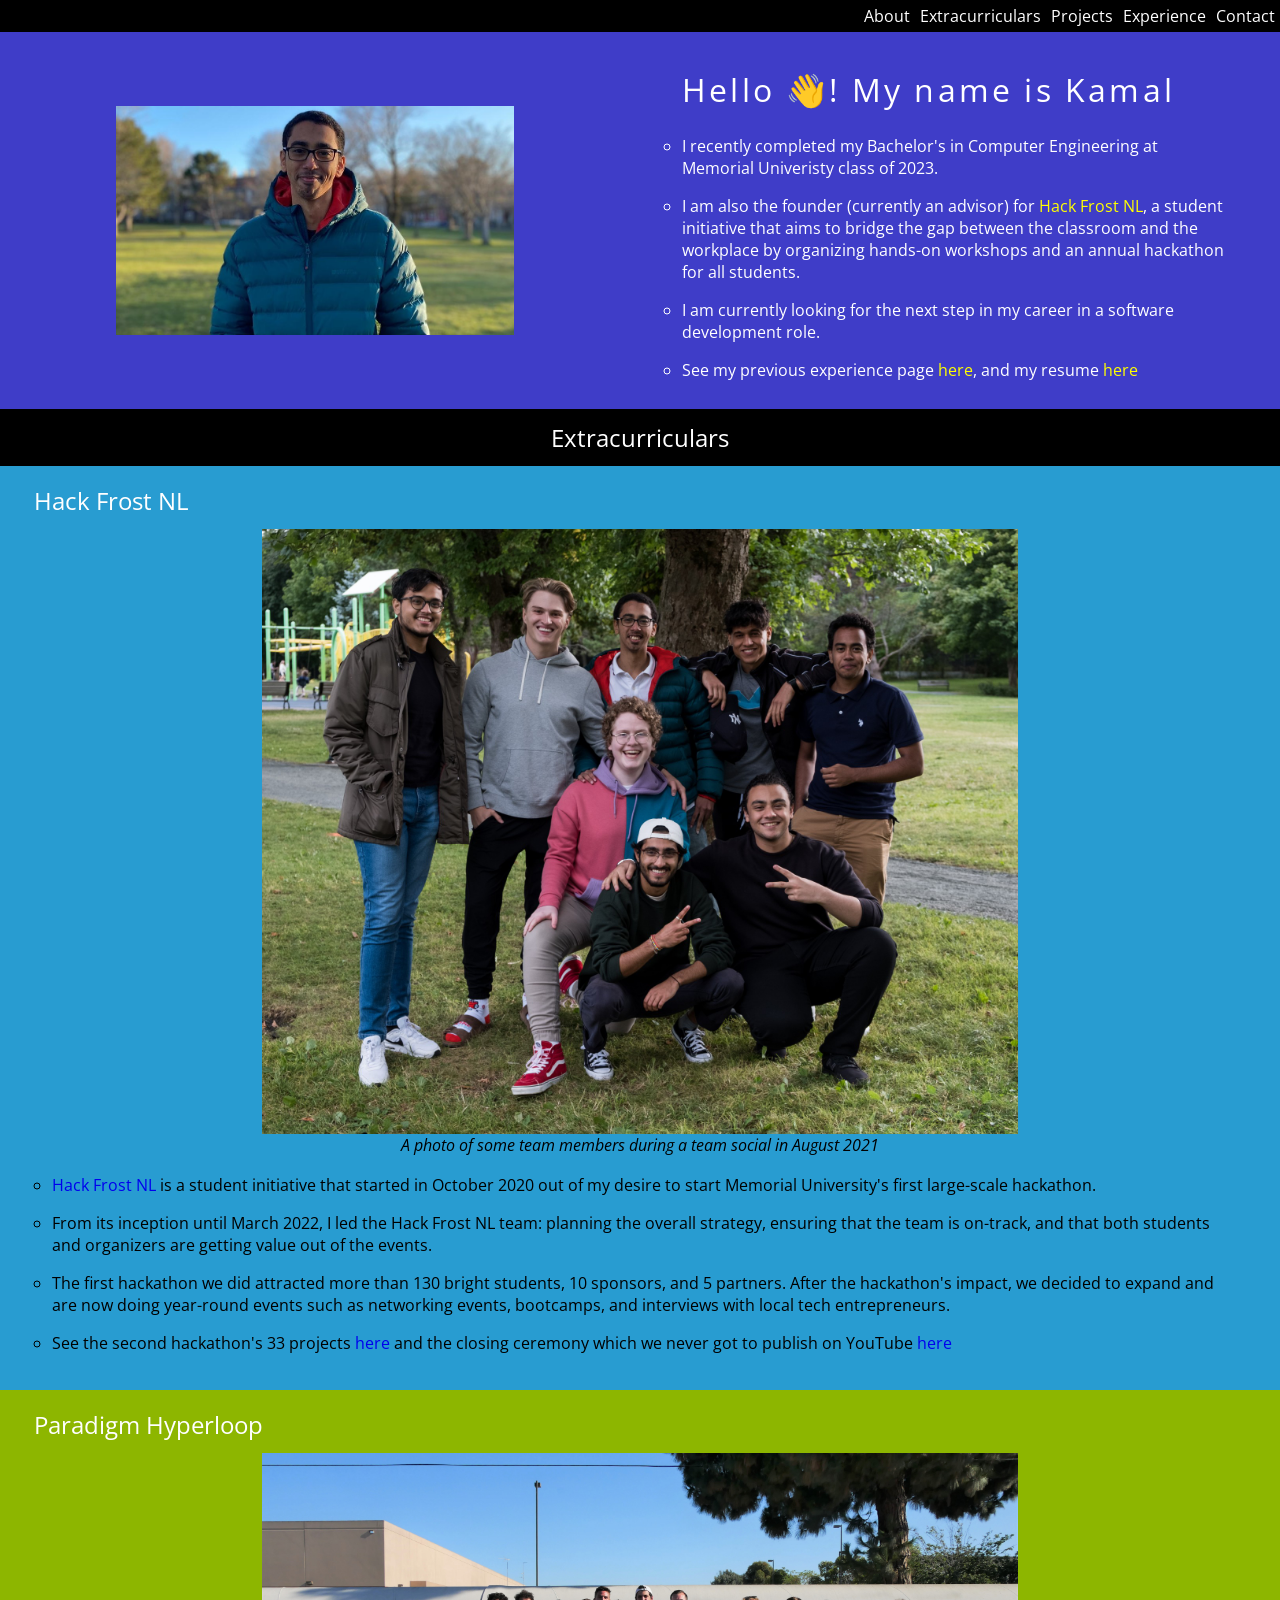
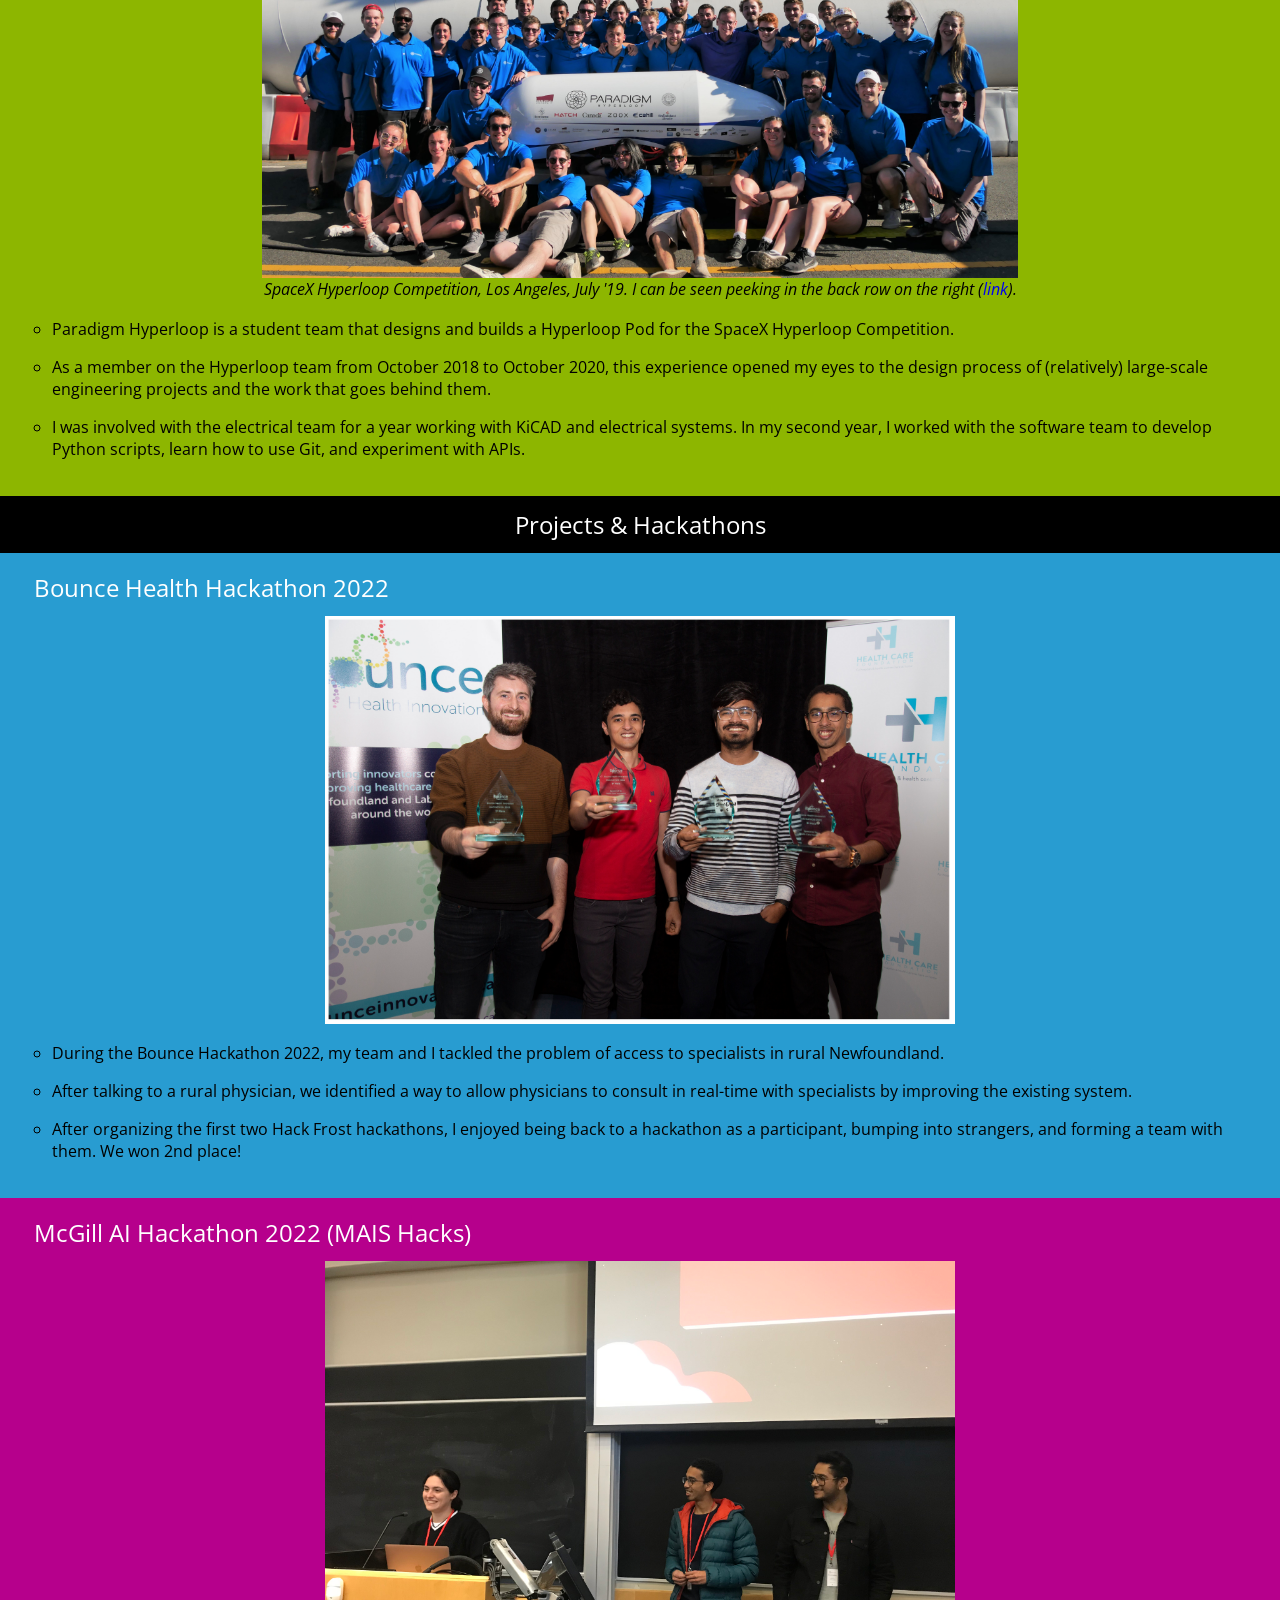
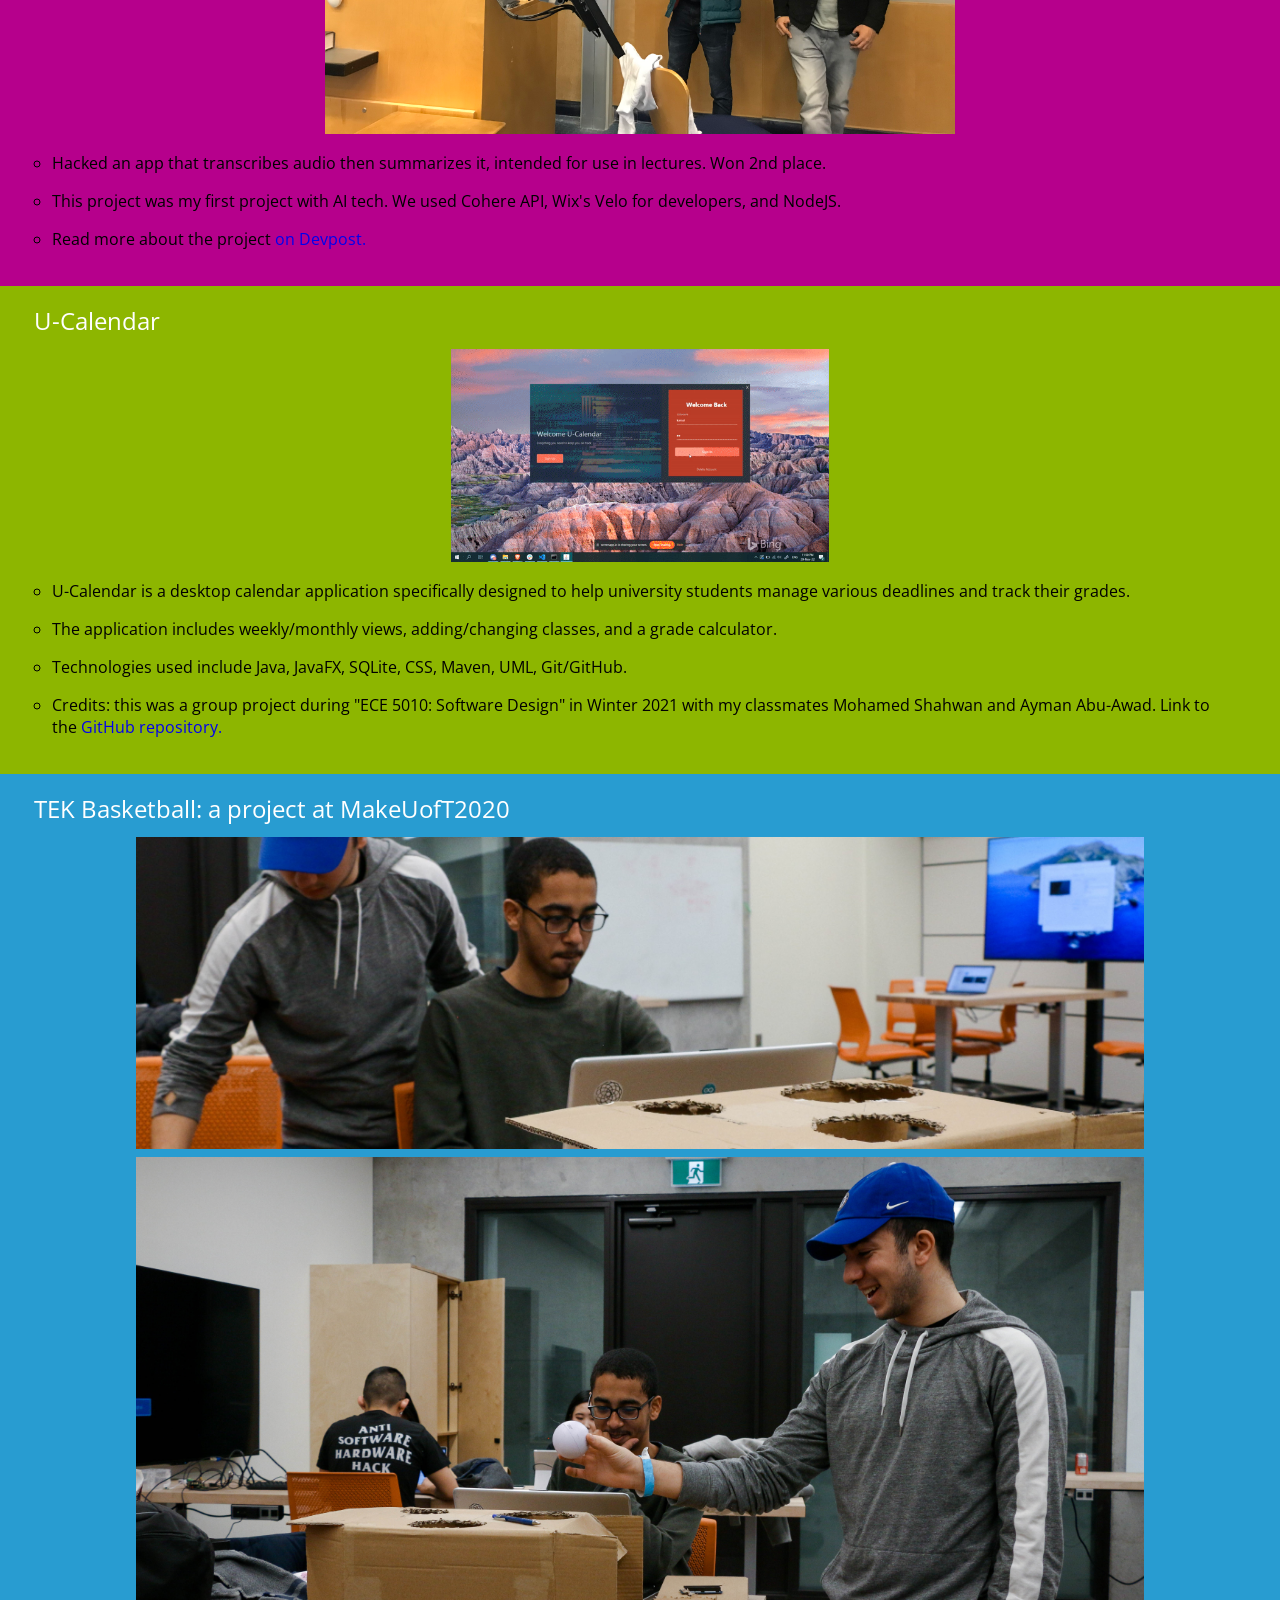
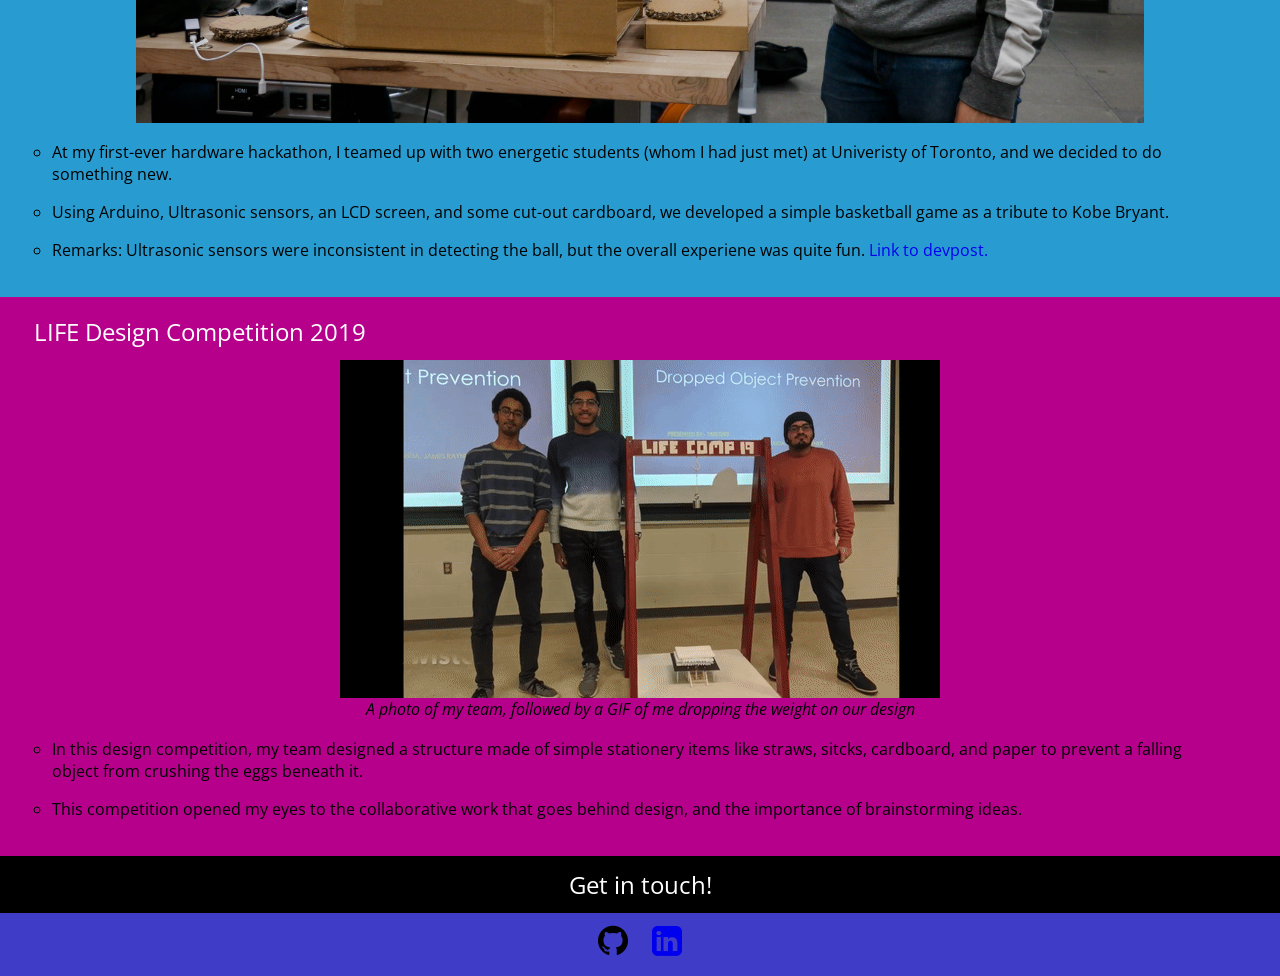
==== index.html @ 11de485f "updates" ====
<!doctype html>
<html lang="en">
	<head>
		<link rel="stylesheet" href="styles.css">
		<link href="favicon.ico" type="image/x-icon" rel="shortcut icon" />
		<link rel="stylesheet" href="https://cdnjs.cloudflare.com/ajax/libs/font-awesome/4.7.0/css/font-awesome.min.css">
		<meta charset="utf-8">
		<meta name="viewport" content="width=device-width, initial-scale=1">
		<script src="scripts.js"></script>

		<title>Kamal M. Ali</title>
	</head>

	<body>
		<nav>
			<ul class="navbar no-bullets">
				<li><a href="#about" class ="white-link">About</a></li>
				<li><a href="#extracurriculars" class ="white-link">Extracurriculars</a></li>
				<li><a href="#projects" class ="white-link">Projects</a></li>
				<li><a href="coop.html" class ="white-link">Experience</a></li>
				<li><a href="#contact" class ="white-link">Contact</a></li>
			</ul>	
		</nav>

		<div class="center">
			<div class = "photo-and-text">	
				
				<div class="intro-image-container">
					<img src="/static/img/my photo.jfif" class="profile-photo" width="63.3%" />
				</div>

				<div class="about-me">
					<ul class ="bullet-points">
						<li class="intro">Hello 👋! My name is Kamal</li>
						<li>I recently completed my Bachelor's in Computer Engineering at Memorial Univeristy class of 2023.</li>
						<li>I am also the founder (currently an advisor) for <a href= "https://hackfrostnl.ca/" class="yellow-link">Hack Frost NL</a>, 
						a student initiative that aims to bridge the gap between the classroom and the workplace by organizing hands-on workshops and an annual hackathon for all students.</li>
						<li>I am currently looking for the next step in my career in a software development role.</li>
						<li>See my previous experience page <a href="coop.html" class="yellow-link">here</a>, and my resume <a href="/static/resumes/Resume.pdf" target="_blank" class="yellow-link">here</a></li>
					</ul>
					</div>
			</div>

						
			<div class = "extracurriculars" id = "extracurriculars">
				<div class="section-title">Extracurriculars</div>
				<ul class ="no-bullets">
					<div class = "item-2 extracurricular-item">
						<li>
							<div class = "item-title"> <a href="https://hackfrostnl.ca/">Hack Frost NL</a> </div>
							<div class = "flex-column">
									<img src="/static/img/Hack Frost team photo.jpg" class="reduced-width-extra"/> 
									<i>A photo of some team members during a team social in August 2021</i>
							</div>
							<ul class ="bullet-points">
								<li><a href="https://hackfrostnl.ca/">Hack Frost NL</a> is a student initiative that started in October 2020 out of my desire to start Memorial University's first large-scale hackathon.
								<li>From its inception until March 2022, I led the Hack Frost NL team: planning the overall strategy, ensuring that the team is on-track, and that both students and organizers are getting value out of the events.</li>
								<li>The first hackathon we did attracted more than 130 bright students, 10 sponsors, and 5 partners. After the hackathon's impact, we decided to expand and are now doing year-round events such as networking events, bootcamps, and interviews with local tech entrepreneurs.</li>
								<li>See the second hackathon's 33 projects <a href = "https://hack-frost-nl-2-0.devpost.com/project-gallery">here</a> and the closing ceremony which we never got to publish on YouTube <a href="https://drive.google.com/file/d/1E5NolKeo1aNnNDoo0YycKEnVDM79aM1y/view?usp=sharing">here</a></li> 
							</ul>
							
						</li>
					</div>

					<div class = "item-1 extracurricular-item">
						<li>
							<div class = "item-title"> <a href="https://paradigmhyperloop.com/">Paradigm Hyperloop</a></div>
							<div class = "flex-column">
								<img src="/static/img/Paradigm Pic (2).jpg" width="60%"/>
								<i>SpaceX Hyperloop Competition, Los Angeles, July '19. I can be seen peeking in the back row on the right (<a href="https://www.linkedin.com/posts/kamal-m-ali_hyperloop-activity-6559896607226118145-0RHK">link</a>).</i>
							</div>
							<ul class ="bullet-points">
								<li>Paradigm Hyperloop is a student team that designs and builds a Hyperloop Pod for the SpaceX Hyperloop Competition. </li>
								<li>As a member on the Hyperloop team from October 2018 to October 2020, this experience opened my eyes to the design process of (relatively) large-scale engineering projects and the work that goes behind them.</li>
								<li>I was involved with the electrical team for a year working with KiCAD and electrical systems. In my second year, I worked with the software team to develop Python scripts, learn how to use Git, and experiment with APIs.</li>
							</ul>
							
						</li>
					</div>

				</ul>
			</div>
			
			<div class="projects-hackathons" id="projects">
				<div class="section-title">
					Projects & Hackathons
				</div>

				<ul class ="no-bullets">
					<div class = "project-item item-2">
						<li>
							<div class = "item-title"> Bounce Health Hackathon 2022</div>
							<div class = "flex-column">
								<img src="/static/img/Bounce_Hack.jpeg"  width="50%"/>
							</div>
							<ul class="bullet-points">
								<li>During the Bounce Hackathon 2022, my team and I tackled the problem of access to specialists in rural Newfoundland.</li>
								<li>After talking to a rural physician, we identified a way to allow physicians to consult in real-time with specialists by improving the existing system.</li>
								<li>After organizing the first two Hack Frost hackathons, I enjoyed being back to a hackathon as a participant, bumping into strangers, and forming a team with them. We won 2nd place!</li>
							</ul>
							
						</li>
					</div>
					
					<div class = "project-item item-3">
						<li>
							<div class = "item-title">McGill AI Hackathon 2022 (MAIS Hacks)</div>
							<div class = "justify-left">	
								<div class = "flex-column">
										<img src="/static/img/mais_hacks.jpg" width="50%"/>
								</div>
							</div>
							<div class="justify-right">
								<ul class="bullet-points">
									<li>Hacked an app that transcribes audio then summarizes it, intended for use in lectures. Won 2nd place.</li>
									<li>This project was my first project with AI tech. We used Cohere API, Wix's Velo for developers, and NodeJS.</li>
									<li>Read more about the project <a href = "https://devpost.com/software/project_name">on Devpost.</a></li>
								</ul>
							</div>
						</li>
					</div>

					<div class = "project-item item-1">
						<li>
							<div class = "item-title">U-Calendar</div>
							<div class = "justify-left">	
								<div class = "flex-column">
										<img src="/static/img/ucalendar.gif" width="30%"/>
								</div>
							</div>
							<div class="justify-right">
								<ul class="bullet-points">
									<li>U-Calendar is a desktop calendar application specifically designed to help university students manage various deadlines and track their grades. </li>
									<li>The application includes weekly/monthly views, adding/changing classes, and a grade calculator.</li>
									<li>Technologies used include Java, JavaFX, SQLite, CSS, Maven, UML, Git/GitHub.</li>
									<li id="Credits">Credits: this was a group project during "ECE 5010: Software Design" in Winter 2021 with my classmates Mohamed Shahwan and Ayman Abu-Awad. Link to the <a href = "https://github.com/kmyali/U-Calendar">GitHub repository.</a></li>
								</ul>
							</div>
						</li>
					</div>

					<div class = "project-item item-2">
						<li>
							<div class = "item-title"> TEK Basketball: a project at MakeUofT2020</div>
							<div class = "flex-column">
								<img src="/static/img/make uoft kamal.jpg"  class="reduced-width" style ="padding-bottom: 0.5em; padding-left: 3em; padding-right: 3em;"/>
								<img src="/static/img/make uoft kamal 2.jpg" class="reduced-width" />
							</div>
							<ul class="bullet-points">
								<li>At my first-ever hardware hackathon, I teamed up with two energetic students (whom I had just met) at Univeristy of Toronto, and we decided to do something new.</li>
								<li>Using Arduino, Ultrasonic sensors, an LCD screen, and some cut-out cardboard, we developed a simple basketball game as a tribute to Kobe Bryant.</li>
								<li>Remarks: Ultrasonic sensors were inconsistent in detecting the ball, but the overall experiene was quite fun. <a href = "https://devpost.com/software/tek-basketball-a-tribute-to-kobe">Link to devpost.</a></li>
							</ul>
							
						</li>
					</div>

					<div class = "project-item item-3">
						<li>
							<div class = "item-title"> LIFE Design Competition 2019</div>
							<div class = "flex-column">
								<img src="/static/img/LIFEcomp2019.gif" />
								<i>A photo of my team, followed by a GIF of me dropping the weight on our design</i>
							</div>

							<ul class="bullet-points">
								<li>In this design competition, my team designed a structure made of simple stationery items like straws, sitcks, cardboard, and paper to prevent a falling object from crushing the eggs beneath it.</li>
								<li>This competition opened my eyes to the collaborative work that goes behind design, and the importance of brainstorming ideas.</li>
							</ul>
						</li>
					</div>

				</ul>
			</div>

			<div class="section-title">Get in touch!</div>
			<div class="contact" id="contact">
				<!-- <form action="https://formspree.io/f/meqvngwo" method="POST">
					<div class="form-item form-label">
						<label>
							Your name
							<input name="name" class="form-item form-box" placeholder="firstName lastName">
						</label>
					</div>
					<div class="form-item form-label">
						<label>
							Your email
							<input type="email" name="_replyto" class="form-item form-box" placeholder="youremail@example.com">
						</label>
					</div>

					<div class="form-item form-label">
						<label>
							Your Message
							<textarea name="message" class="form-item form-box" placeholder="Hello World..."></textarea>
						</label>
					</div>
					<button type="submit" name="send" onclick="javascript:eraseText();">Submit</button>
				</form> -->
				<a class = "github" href="https://github.com/kmyali"><i class="fa fa-github" style="font-size:35px"></i></a>
				<a href="https://www.linkedin.com/in/kamal-m-ali/"><i class="fa fa-linkedin-square" style="font-size:35px"></i></a> 
			</div>
		</div>
	</body>
</html>
---- styles.css ----
@import url('https://fonts.googleapis.com/css?family=Open+Sans&display=swap');
html {
    margin: 0px;
}

body {
    font-family: 'Open Sans', sans-serif;
    background-color: #f9f9f9;
    margin: 0px 0px 8px 0px;
    background-color: #3f3dc8;
    /*MD Primer Bold
    Roboto*/
}

.center {
    text-align: center;
}

ul{
    list-style-type: none;
    padding: 0%;
    margin: 0;
}

a {
    text-decoration: none;
}

.white-link { 
    color: white;
}

.navbar {
    display: flex;
    justify-content: flex-end;
    align-content: stretch;
    padding: 0;
    background-color: black;
}

nav ul li {
    display:inline;
    width: auto;
    padding: 5px;
    text-align: center;
}

nav ul {
    margin: 0;
    height: 2em;
}

.navbar li:hover {
    cursor: pointer;
    background-color: #7b50bf;
}

.photo-and-text {
    display: flex;
    flex-direction: row;
    justify-content: center;
    align-items: center;
    color: white;
 }

 .image-container {
    flex: 1;
    line-height: 0;
 }

.intro-image-container {
    background-color: #3f3dc8 ;
    flex: 1;
    line-height: 0;
 }

 img {
    max-width: 100%;
    margin: 0px;
    text-align: center;
}

.reduced-width{
    width: 80%;
}
.reduced-width-extra{
    width: 60%;
}
.reduced-height{
    height: 50%;
}

.about-me {
    padding: 10px;
    flex: 1;
    background-color: #3f3dc8 ;
    align-items: stretch;
    height: auto;
 }

.yellow-link{
    color: #FFFF00
}

.about-me p {
    margin-top: 2px;
    margin-bottom: 2px; 
}
.intro {
    font-size: 200%;
    overflow: hidden; /* Ensures the content is not revealed until the animation */
    border-right: .15em; /* The typwriter cursor */
    white-space: nowrap; /* Keeps the content on a single line */
    margin: 0 auto; /* Gives that scrolling effect as the typing happens */
    letter-spacing: .1em; /* Adjust as needed */
}

@keyframes typing {
    from { width: 0 }
    to { width: 100% }
}

.section-title{
    font-size: 150%;
    background-color: black;
    color: white;
    padding-bottom: 0.5em;
    padding-top: 0.5em;
}

.projects-hackathons {
    display: flex;
    flex-direction: column;
 }

.project-item {
    /* flex: display ? */
    padding: 10px;
 }

.extracurricular-item {
    padding: 10px;
 }

 .coop-item {
    padding: 10px;
 }

.item-1{
    background-color: #8db600;
    flex: 1;
 }

.item-2{
    background-color: #289cd1;
    flex:1;
 }

.item-3{
    background-color: #b6008c;
    flex:1;
 }

.item-title {
   color: white;
   font-size: 150%;
   text-align: left;
   margin-left: 1em;
   padding-bottom: 0.5em;
 }

 .item-title a {
    color: white;
  }

  .dates {
    color: white;
    font-size: 100%;
    text-align: left;
    margin-left: 1.5em;
    padding-bottom: 0.5em;
  }

.extracurricular-photos {
    display: flex;
    flex-direction: row;
    align-items: center;
}


.flex-column {
    display: flex;
    flex-direction: column;
    align-items: center;
    justify-content: space-between;
}

.flex-left {
    display: flex;
    flex-direction: column;
    align-items: left;
    justify-content: space-between;
    margin-left: 2em;
}

.flex-right {
    display: flex;
    flex-direction: column;
    align-items: right;
    justify-content: space-between;
    margin-right: 2em;
}


.profile-photo {
    object-fit: cover;
 }

 .extracurriculars {
     display: flex;
     flex-direction: column;
 }

 .bullet-points {
list-style-type: circle;
padding-left:2em;
margin-left:2em;
margin-right:2em;
padding: 10px;
flex: 1;
align-items: stretch;
height: auto;
 }

 li {
    padding-left: 0em;
    text-align: left;
    padding-bottom: 0.5em;
    padding-top: 0.5em;
 }

form {
    position : relative;
    margin: 0 auto;
    padding: 1em;
    box-sizing: border-box;
}

form label {
    display: block;
    margin-bottom : 1em;
 }

.form-item {
     display: flex;
     flex-direction: column ;
     text-align: center;
     align-items: center;
 }

input {
    width: 20em;
    height: 2em;
    border-radius: 4px;
 }

textarea {
    width: 20em;
    height: 10em;
    border-radius: 4px;
 }

button {
     width: 20em;
     height: 2em;
     background-color: #8db600;
     box-shadow: 0;
     border-radius: 4px;
     cursor: pointer;
 }


.socials{
    display: flex;
    flex-direction: row;
    justify-content: center;
}

.github {
    color: black;
 }


.fa {
    padding: 10px;
    font-size: 30px;
    width: 50px;
    text-align: center;
    text-decoration: none;
    border-radius: 5px;
    box-sizing: border-box;
}

 .fa-linkedin {
    background: #007bb5;
    color: white;
  }

.fa-github {
    padding-top:1px;
}
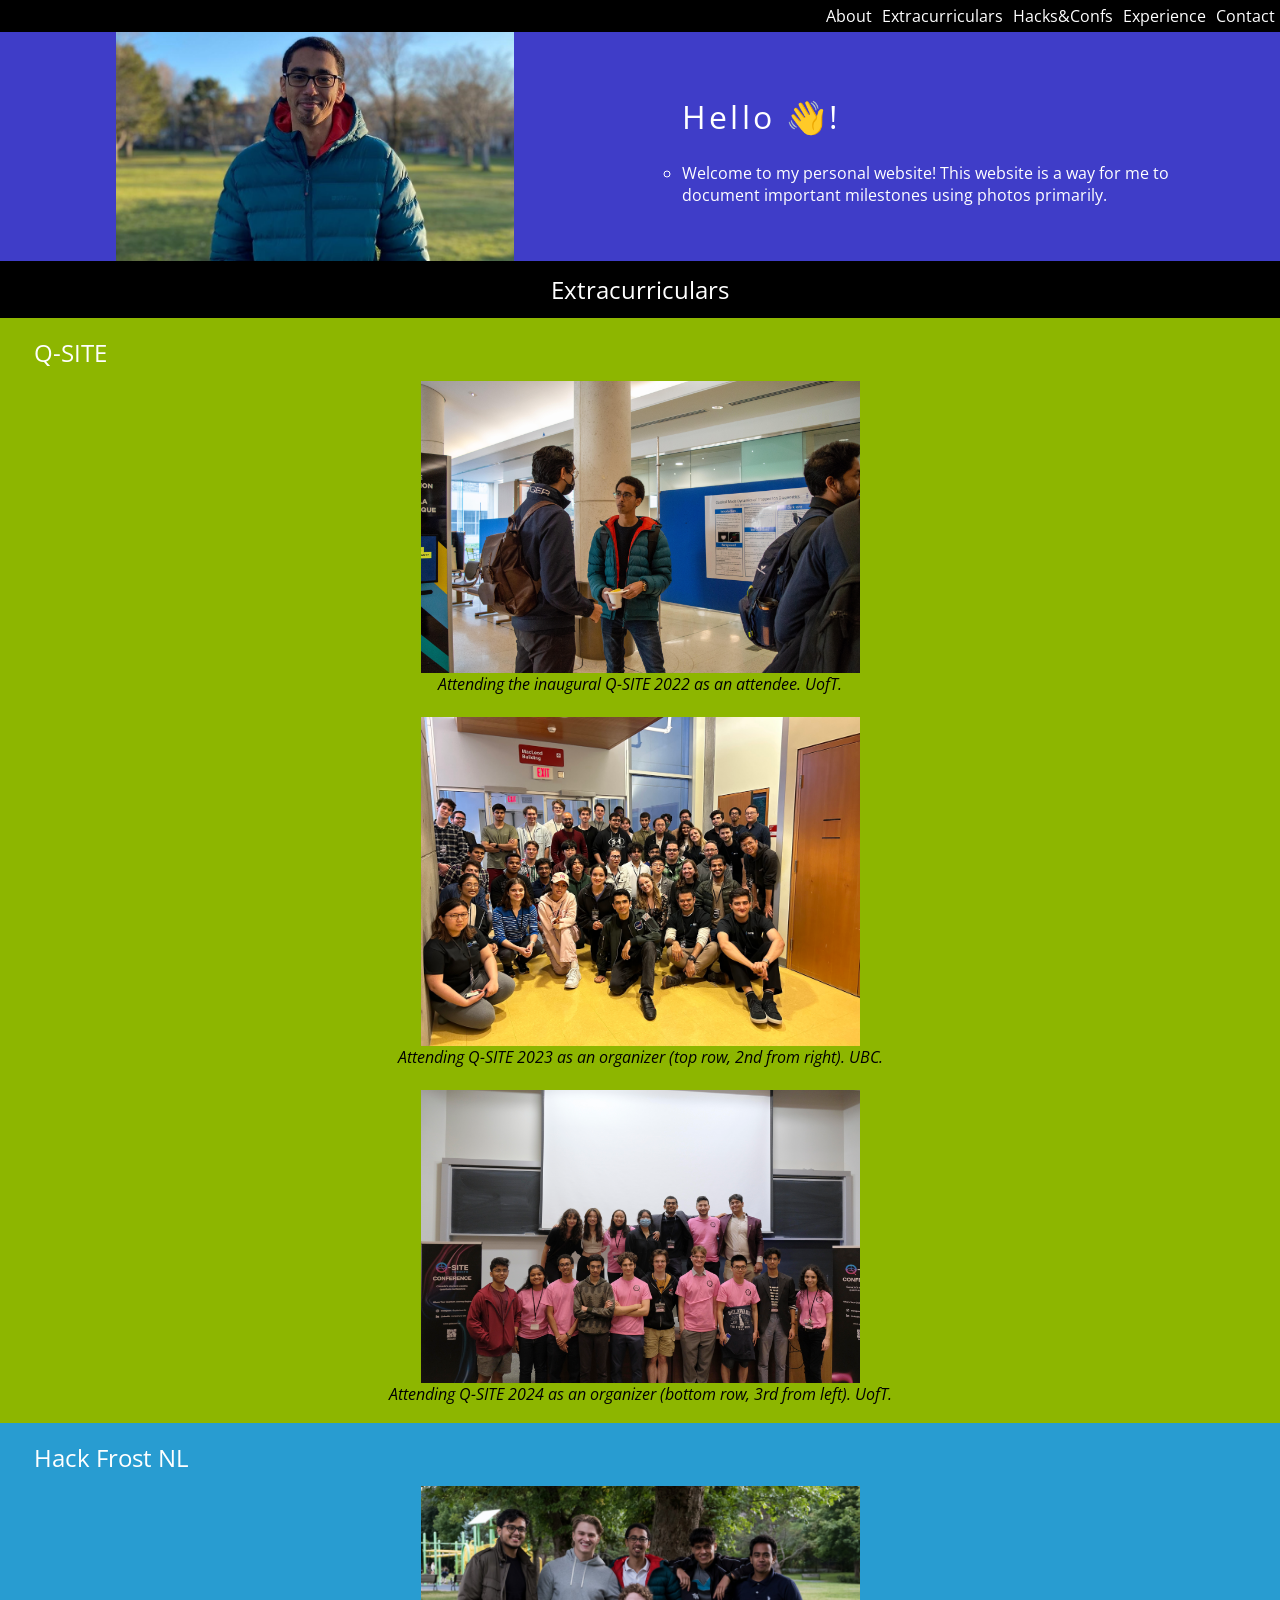
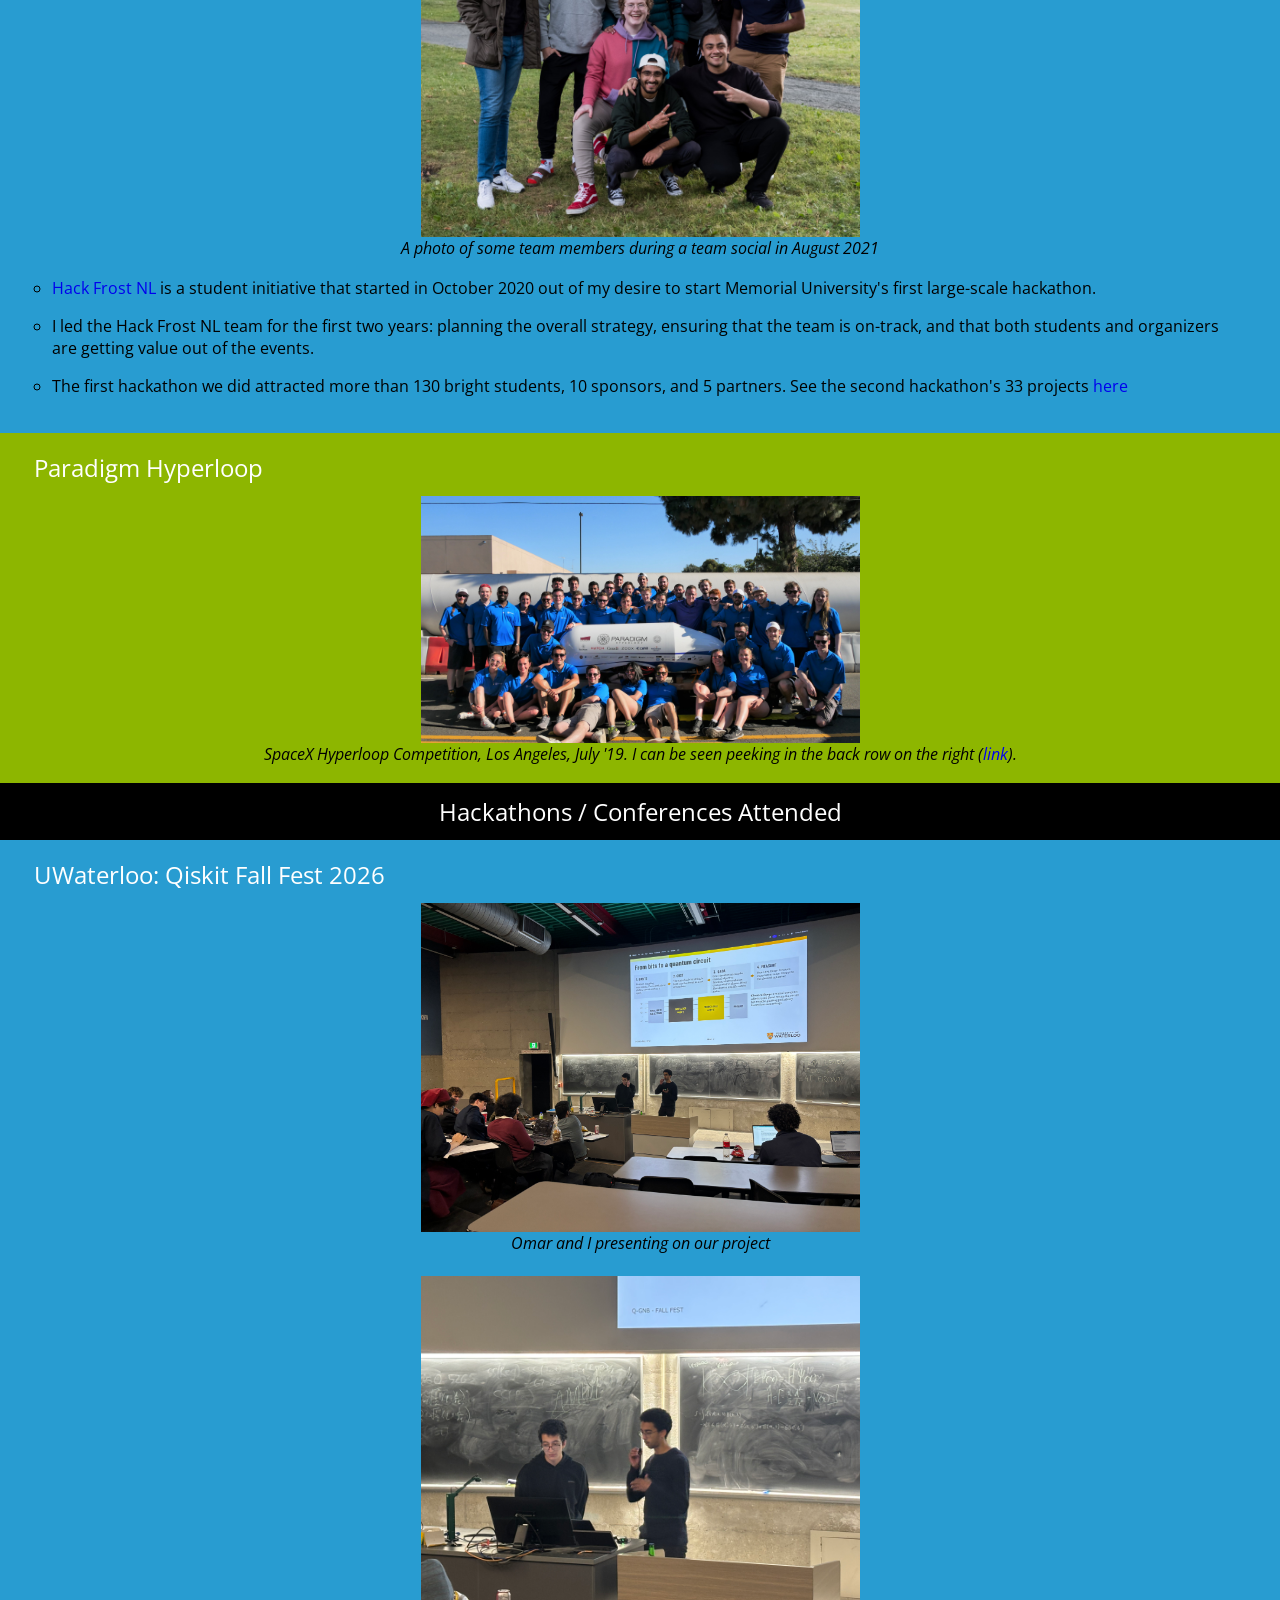
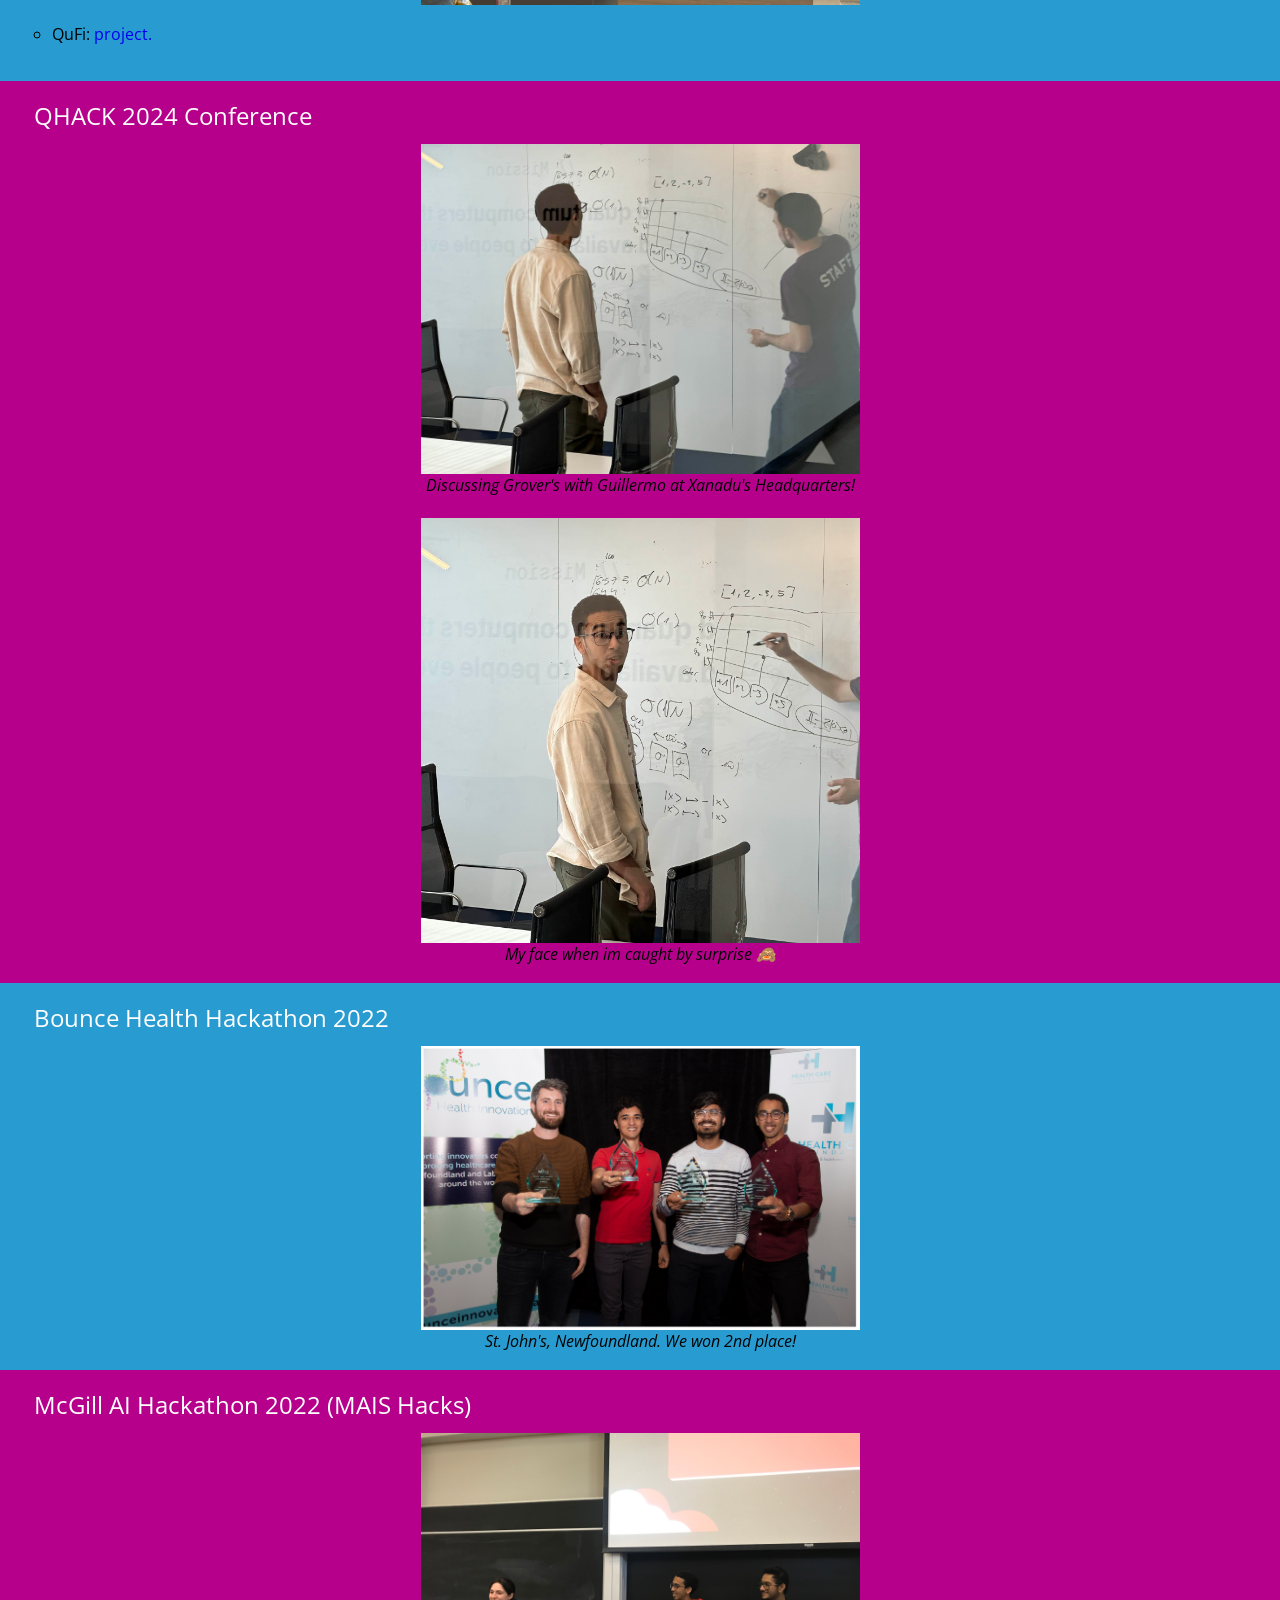
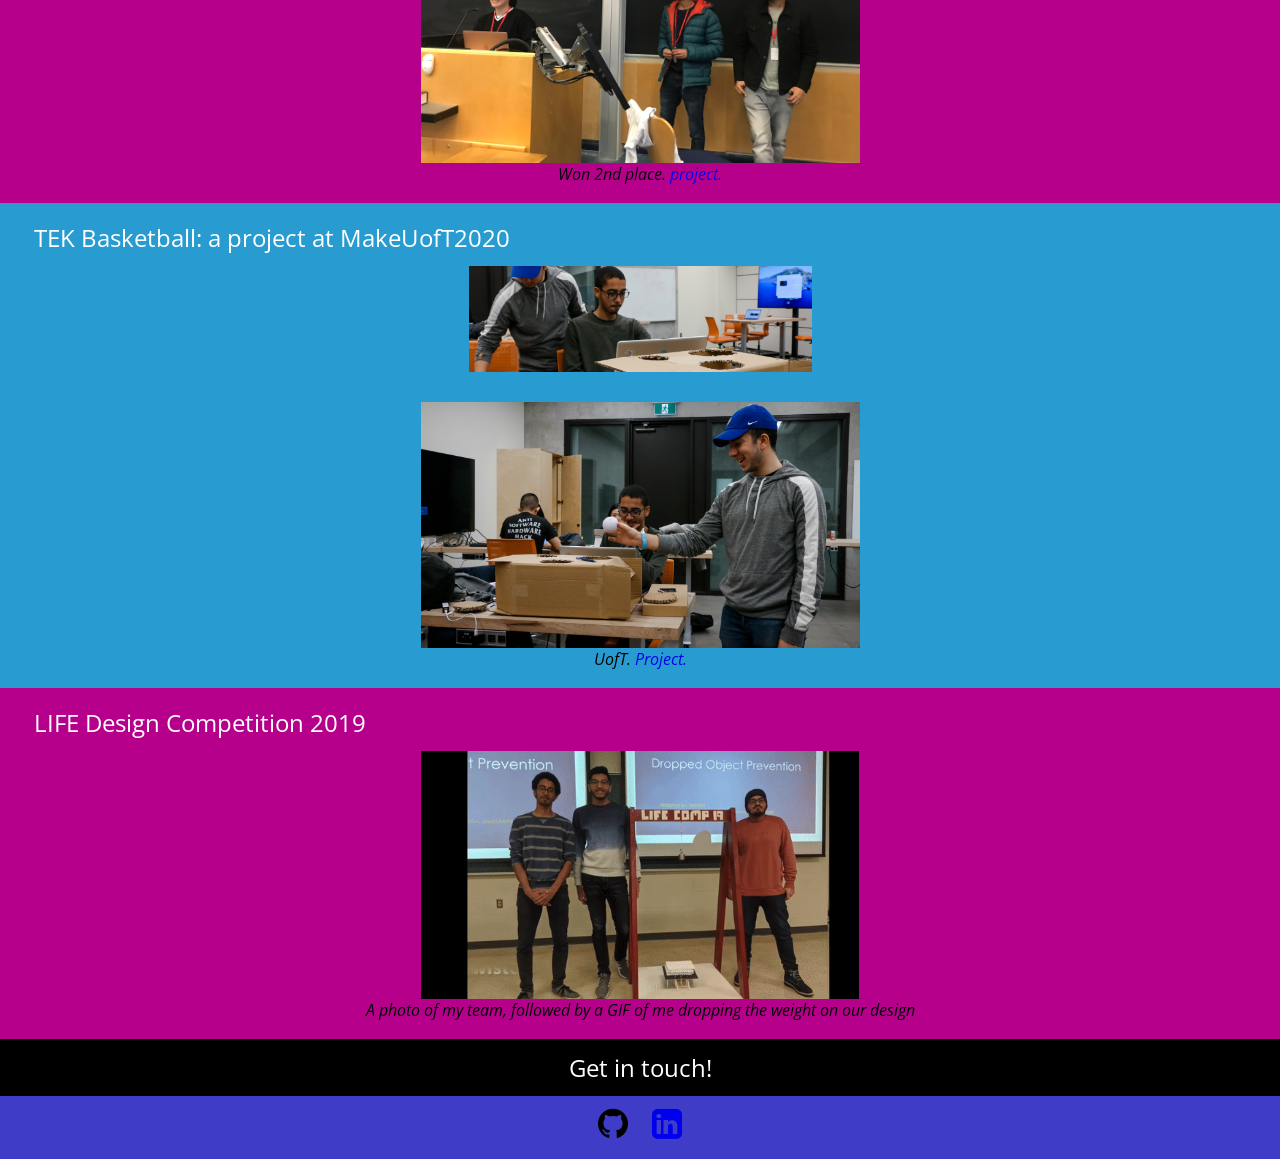
==== commit b520e9bc: "Add some quantum stuff" ====
--- a/index.html
+++ b/index.html
@@ -16,7 +16,7 @@
 			<ul class="navbar no-bullets">
 				<li><a href="#about" class ="white-link">About</a></li>
 				<li><a href="#extracurriculars" class ="white-link">Extracurriculars</a></li>
-				<li><a href="#projects" class ="white-link">Projects</a></li>
+				<li><a href="#hacks" class ="white-link">Hacks&Confs</a></li>
 				<li><a href="coop.html" class ="white-link">Experience</a></li>
 				<li><a href="#contact" class ="white-link">Contact</a></li>
 			</ul>	
@@ -31,20 +31,33 @@
 
 				<div class="about-me">
 					<ul class ="bullet-points">
-						<li class="intro">Hello 👋! My name is Kamal</li>
-						<li>I recently completed my Bachelor's in Computer Engineering at Memorial Univeristy class of 2023.</li>
-						<li>I am also the founder (currently an advisor) for <a href= "https://hackfrostnl.ca/" class="yellow-link">Hack Frost NL</a>, 
-						a student initiative that aims to bridge the gap between the classroom and the workplace by organizing hands-on workshops and an annual hackathon for all students.</li>
-						<li>I am currently looking for the next step in my career in a software development role.</li>
-						<li>See my previous experience page <a href="coop.html" class="yellow-link">here</a>, and my resume <a href="/static/resumes/Resume.pdf" target="_blank" class="yellow-link">here</a></li>
+						<li class="intro">Hello 👋!</li>
+						<li>Welcome to my personal website! This website is a way for me to document important milestones using photos primarily.</li>
 					</ul>
 					</div>
 			</div>
 
-						
 			<div class = "extracurriculars" id = "extracurriculars">
 				<div class="section-title">Extracurriculars</div>
 				<ul class ="no-bullets">
+
+					<div class = "item-1 extracurricular-item">
+						<li>
+							<div class = "item-title"> <a href="https://www.qsiteconf.ca/">Q-SITE</a></div>
+							<div class = "flex-column">
+								<img src="/static/img/qsite_2022.jpg" width="60%"/>
+								<i>Attending the inaugural Q-SITE 2022 as an attendee. UofT.</i>
+								<br>
+								<img src="/static/img/qsite_2023.jpg" width="60%"/>
+								<i>Attending Q-SITE 2023 as an organizer (top row, 2nd from right). UBC.</i>
+								<br>
+								<img src="/static/img/qsite_2024.jpg" width="60%"/>
+								<i>Attending Q-SITE 2024 as an organizer (bottom row, 3rd from left). UofT.</i>
+							</div>
+							
+						</li>
+					</div>
+
 					<div class = "item-2 extracurricular-item">
 						<li>
 							<div class = "item-title"> <a href="https://hackfrostnl.ca/">Hack Frost NL</a> </div>
@@ -54,9 +67,8 @@
 							</div>
 							<ul class ="bullet-points">
 								<li><a href="https://hackfrostnl.ca/">Hack Frost NL</a> is a student initiative that started in October 2020 out of my desire to start Memorial University's first large-scale hackathon.
-								<li>From its inception until March 2022, I led the Hack Frost NL team: planning the overall strategy, ensuring that the team is on-track, and that both students and organizers are getting value out of the events.</li>
-								<li>The first hackathon we did attracted more than 130 bright students, 10 sponsors, and 5 partners. After the hackathon's impact, we decided to expand and are now doing year-round events such as networking events, bootcamps, and interviews with local tech entrepreneurs.</li>
-								<li>See the second hackathon's 33 projects <a href = "https://hack-frost-nl-2-0.devpost.com/project-gallery">here</a> and the closing ceremony which we never got to publish on YouTube <a href="https://drive.google.com/file/d/1E5NolKeo1aNnNDoo0YycKEnVDM79aM1y/view?usp=sharing">here</a></li> 
+								<li>I led the Hack Frost NL team for the first two years: planning the overall strategy, ensuring that the team is on-track, and that both students and organizers are getting value out of the events.</li>
+								<li>The first hackathon we did attracted more than 130 bright students, 10 sponsors, and 5 partners. See the second hackathon's 33 projects <a href = "https://hack-frost-nl-2-0.devpost.com/project-gallery">here</a></li> 
 							</ul>
 							
 						</li>
@@ -69,11 +81,6 @@
 								<img src="/static/img/Paradigm Pic (2).jpg" width="60%"/>
 								<i>SpaceX Hyperloop Competition, Los Angeles, July '19. I can be seen peeking in the back row on the right (<a href="https://www.linkedin.com/posts/kamal-m-ali_hyperloop-activity-6559896607226118145-0RHK">link</a>).</i>
 							</div>
-							<ul class ="bullet-points">
-								<li>Paradigm Hyperloop is a student team that designs and builds a Hyperloop Pod for the SpaceX Hyperloop Competition. </li>
-								<li>As a member on the Hyperloop team from October 2018 to October 2020, this experience opened my eyes to the design process of (relatively) large-scale engineering projects and the work that goes behind them.</li>
-								<li>I was involved with the electrical team for a year working with KiCAD and electrical systems. In my second year, I worked with the software team to develop Python scripts, learn how to use Git, and experiment with APIs.</li>
-							</ul>
 							
 						</li>
 					</div>
@@ -81,24 +88,71 @@
 				</ul>
 			</div>
 			
-			<div class="projects-hackathons" id="projects">
+			<div class="hackathons-conferences" id="hacks">
 				<div class="section-title">
-					Projects & Hackathons
+					Hackathons / Conferences Attended
 				</div>
 
 				<ul class ="no-bullets">
+
 					<div class = "project-item item-2">
 						<li>
+							<div class = "item-title">UWaterloo: Qiskit Fall Fest 2026</div>
+							<div class = "justify-left">	
+								<div class = "flex-column">
+										<img src="/static/img/qiskit_fall_fest_1.jpeg" class="reduced-width"/>
+										<i>Omar and I presenting on our project</i>
+										<br>
+										<img src="/static/img/qiskit_fall_fest_2.jpeg" class="reduced-width"/>
+								</div>
+							</div>
+							<div class="justify-right">
+								<ul class="bullet-points">
+									<li>QuFi: <a href = "https://github.com/kmyali/QuFi">project.</a></li>
+								</ul>
+							</div>
+						</li>
+					</div>
+
+					<!-- <div class = "project-item item-2">
+						<li>
+							<div class = "item-title">Canadian and French Quantum Alliance (CAFQA) 2026</div>
+							<div class = "justify-left">	
+								<div class = "flex-column">
+										<img src="/static/img/cafqa.jpg" width="50%"/>
+								</div>
+							</div>
+							<div class="justify-right">
+								<ul class="bullet-points">
+									<li>At UofCalgary. With my supervisor Steven Rayan.</li>
+								</ul>
+							</div>
+						</li>
+					</div> -->
+
+					<div class = "project-item item-3">
+						<li>
+							<div class = "item-title">QHACK 2024 Conference</div>
+							<div class = "justify-left">	
+								<div class = "flex-column">
+										<img src="/static/img/qhack_1.jpeg" width="50%"/>
+										<i>Discussing Grover's with Guillermo at Xanadu's Headquarters!</i>
+										<br>
+										<img src="/static/img/qhack_2.jpeg" width="50%"/>
+										<i>My face when im caught by surprise 🙈</i>
+
+								</div>
+							</div>
+						</li>
+					</div>
+
+					<div class = "project-item item-2">
+						<li>
 							<div class = "item-title"> Bounce Health Hackathon 2022</div>
 							<div class = "flex-column">
 								<img src="/static/img/Bounce_Hack.jpeg"  width="50%"/>
-							</div>
-							<ul class="bullet-points">
-								<li>During the Bounce Hackathon 2022, my team and I tackled the problem of access to specialists in rural Newfoundland.</li>
-								<li>After talking to a rural physician, we identified a way to allow physicians to consult in real-time with specialists by improving the existing system.</li>
-								<li>After organizing the first two Hack Frost hackathons, I enjoyed being back to a hackathon as a participant, bumping into strangers, and forming a team with them. We won 2nd place!</li>
-							</ul>
-							
+								<i>St. John's, Newfoundland. We won 2nd place!</i>
+							</div>		
 						</li>
 					</div>
 					
@@ -108,33 +162,8 @@
 							<div class = "justify-left">	
 								<div class = "flex-column">
 										<img src="/static/img/mais_hacks.jpg" width="50%"/>
-								</div>
-							</div>
-							<div class="justify-right">
-								<ul class="bullet-points">
-									<li>Hacked an app that transcribes audio then summarizes it, intended for use in lectures. Won 2nd place.</li>
-									<li>This project was my first project with AI tech. We used Cohere API, Wix's Velo for developers, and NodeJS.</li>
-									<li>Read more about the project <a href = "https://devpost.com/software/project_name">on Devpost.</a></li>
-								</ul>
-							</div>
-						</li>
-					</div>
-
-					<div class = "project-item item-1">
-						<li>
-							<div class = "item-title">U-Calendar</div>
-							<div class = "justify-left">	
-								<div class = "flex-column">
-										<img src="/static/img/ucalendar.gif" width="30%"/>
-								</div>
-							</div>
-							<div class="justify-right">
-								<ul class="bullet-points">
-									<li>U-Calendar is a desktop calendar application specifically designed to help university students manage various deadlines and track their grades. </li>
-									<li>The application includes weekly/monthly views, adding/changing classes, and a grade calculator.</li>
-									<li>Technologies used include Java, JavaFX, SQLite, CSS, Maven, UML, Git/GitHub.</li>
-									<li id="Credits">Credits: this was a group project during "ECE 5010: Software Design" in Winter 2021 with my classmates Mohamed Shahwan and Ayman Abu-Awad. Link to the <a href = "https://github.com/kmyali/U-Calendar">GitHub repository.</a></li>
-								</ul>
+										<i>Won 2nd place. <a href = "https://devpost.com/software/project_name">project.</a></i>
+								</div>
 							</div>
 						</li>
 					</div>
@@ -144,14 +173,10 @@
 							<div class = "item-title"> TEK Basketball: a project at MakeUofT2020</div>
 							<div class = "flex-column">
 								<img src="/static/img/make uoft kamal.jpg"  class="reduced-width" style ="padding-bottom: 0.5em; padding-left: 3em; padding-right: 3em;"/>
+								<br>
 								<img src="/static/img/make uoft kamal 2.jpg" class="reduced-width" />
-							</div>
-							<ul class="bullet-points">
-								<li>At my first-ever hardware hackathon, I teamed up with two energetic students (whom I had just met) at Univeristy of Toronto, and we decided to do something new.</li>
-								<li>Using Arduino, Ultrasonic sensors, an LCD screen, and some cut-out cardboard, we developed a simple basketball game as a tribute to Kobe Bryant.</li>
-								<li>Remarks: Ultrasonic sensors were inconsistent in detecting the ball, but the overall experiene was quite fun. <a href = "https://devpost.com/software/tek-basketball-a-tribute-to-kobe">Link to devpost.</a></li>
-							</ul>
-							
+								<i>UofT. <a href = "https://devpost.com/software/tek-basketball-a-tribute-to-kobe">Project.</a></i>
+							</div>
 						</li>
 					</div>
 
@@ -162,11 +187,6 @@
 								<img src="/static/img/LIFEcomp2019.gif" />
 								<i>A photo of my team, followed by a GIF of me dropping the weight on our design</i>
 							</div>
-
-							<ul class="bullet-points">
-								<li>In this design competition, my team designed a structure made of simple stationery items like straws, sitcks, cardboard, and paper to prevent a falling object from crushing the eggs beneath it.</li>
-								<li>This competition opened my eyes to the collaborative work that goes behind design, and the importance of brainstorming ideas.</li>
-							</ul>
 						</li>
 					</div>
 
@@ -202,4 +222,4 @@
 			</div>
 		</div>
 	</body>
-</html>+</html>
--- a/styles.css
+++ b/styles.css
@@ -2,7 +2,7 @@
 html {
     margin: 0px;
 }
-
+ 
 body {
     font-family: 'Open Sans', sans-serif;
     background-color: #f9f9f9;
@@ -80,6 +80,13 @@
     text-align: center;
 }
 
+.extracurricular-item img,
+.project-item img {
+    box-sizing: border-box;
+    max-width: min(76.5%, 439px);
+    height: auto;
+}
+
 .reduced-width{
     width: 80%;
 }
@@ -128,7 +135,7 @@
     padding-top: 0.5em;
 }
 
-.projects-hackathons {
+.hackathons-conferences {
     display: flex;
     flex-direction: column;
  }
@@ -308,4 +315,4 @@
 
 .fa-github {
     padding-top:1px;
-}+}
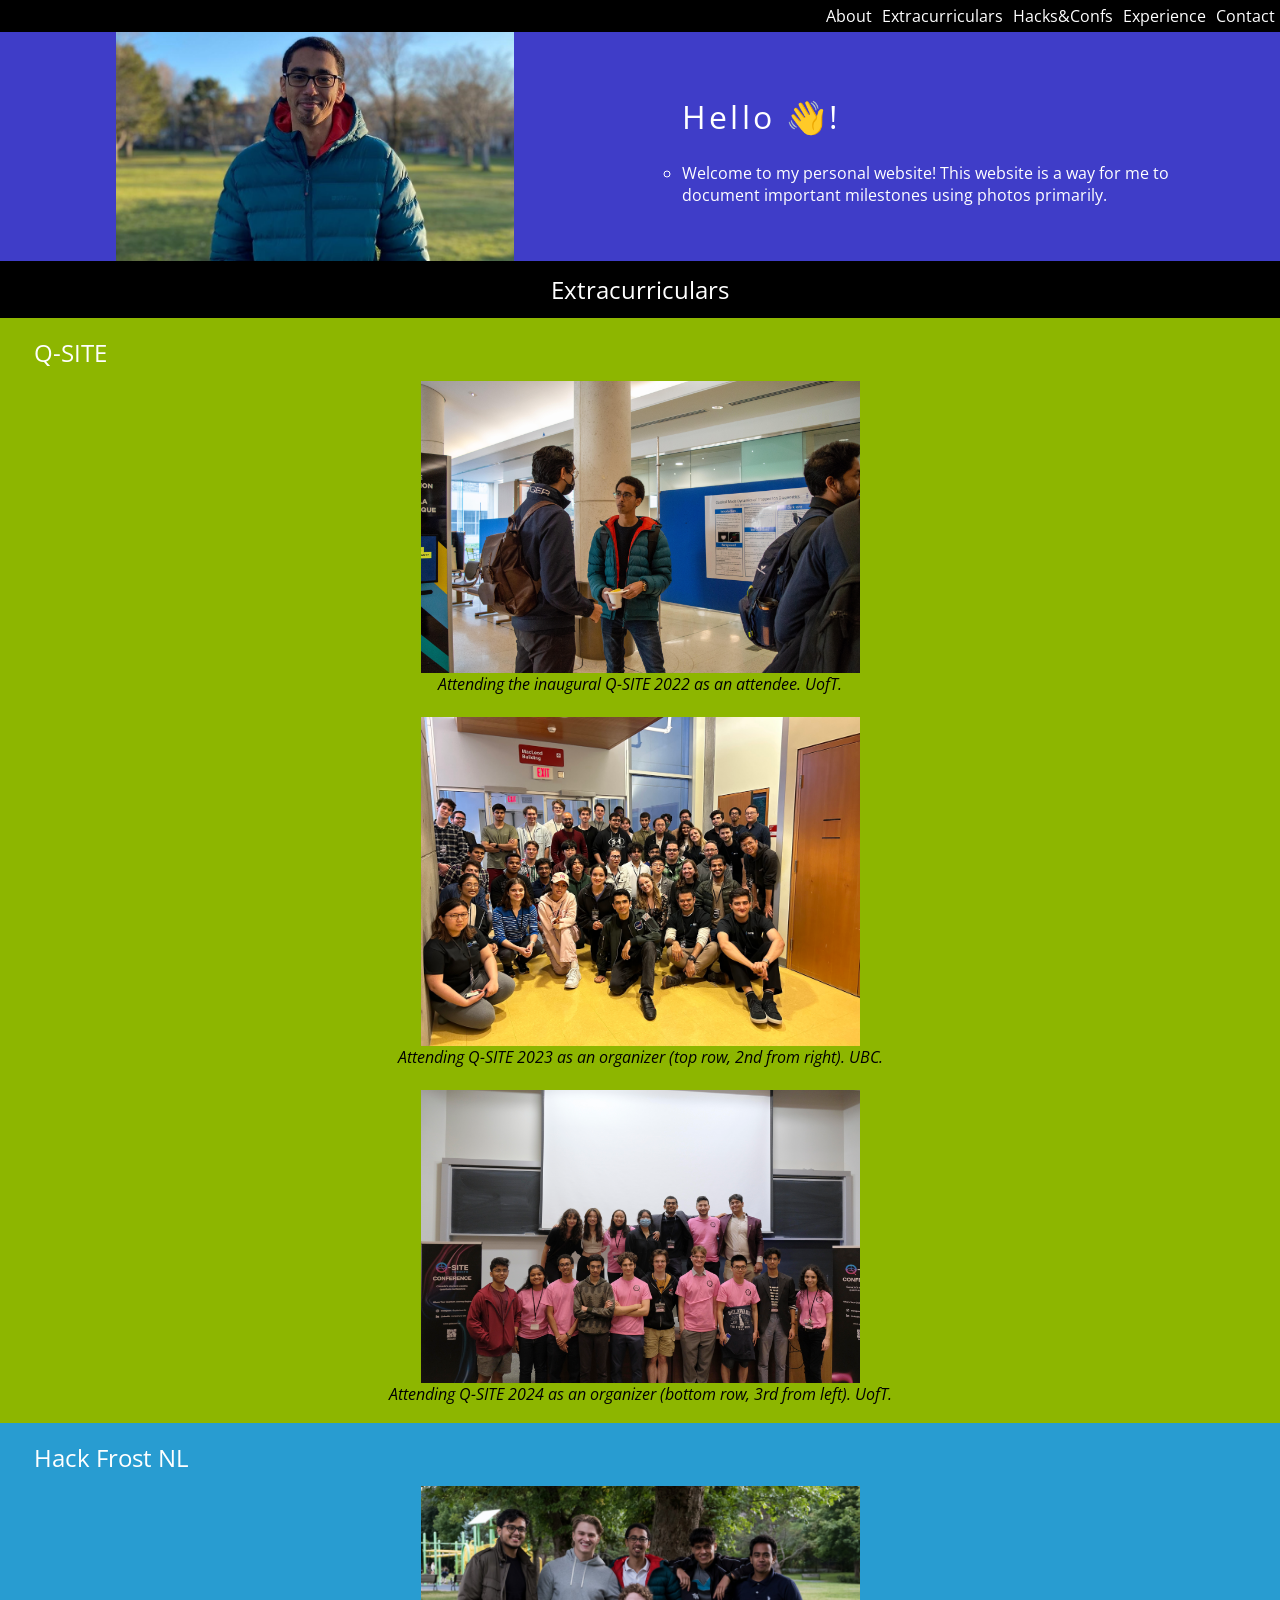
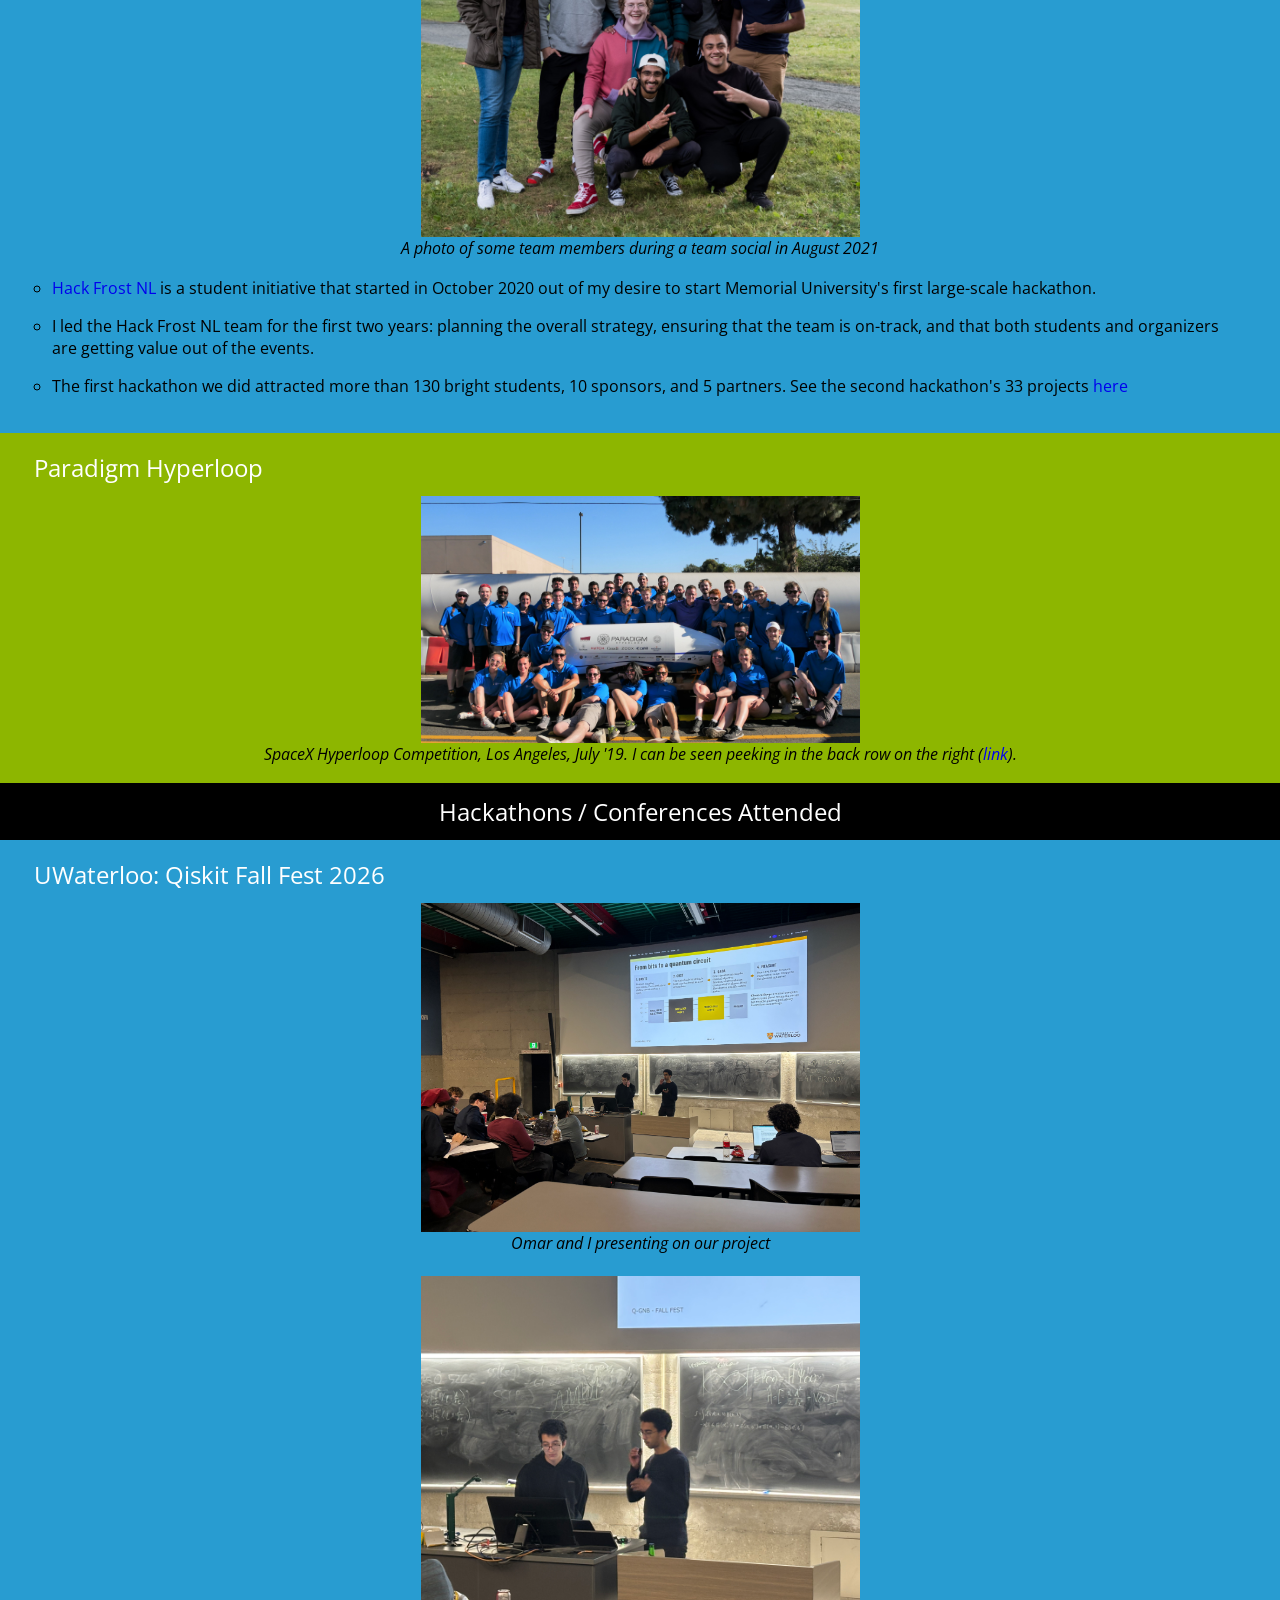
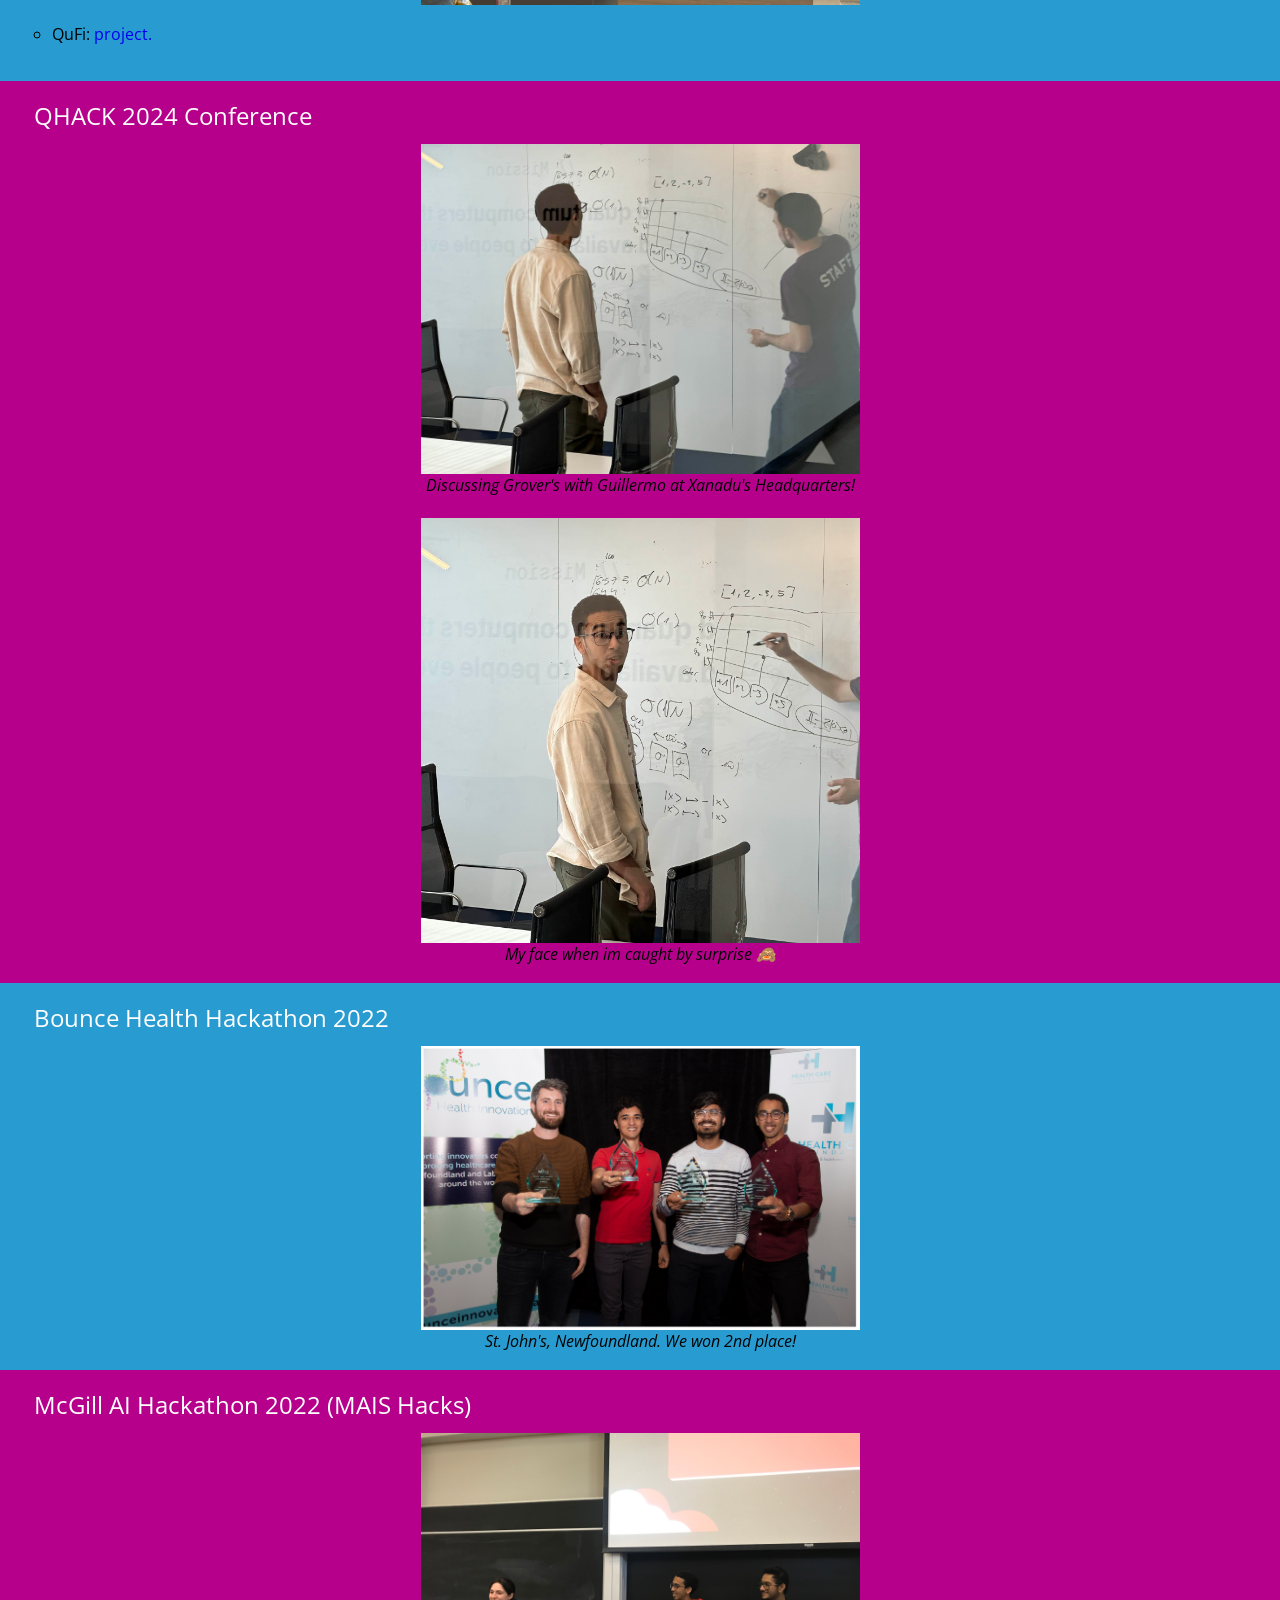
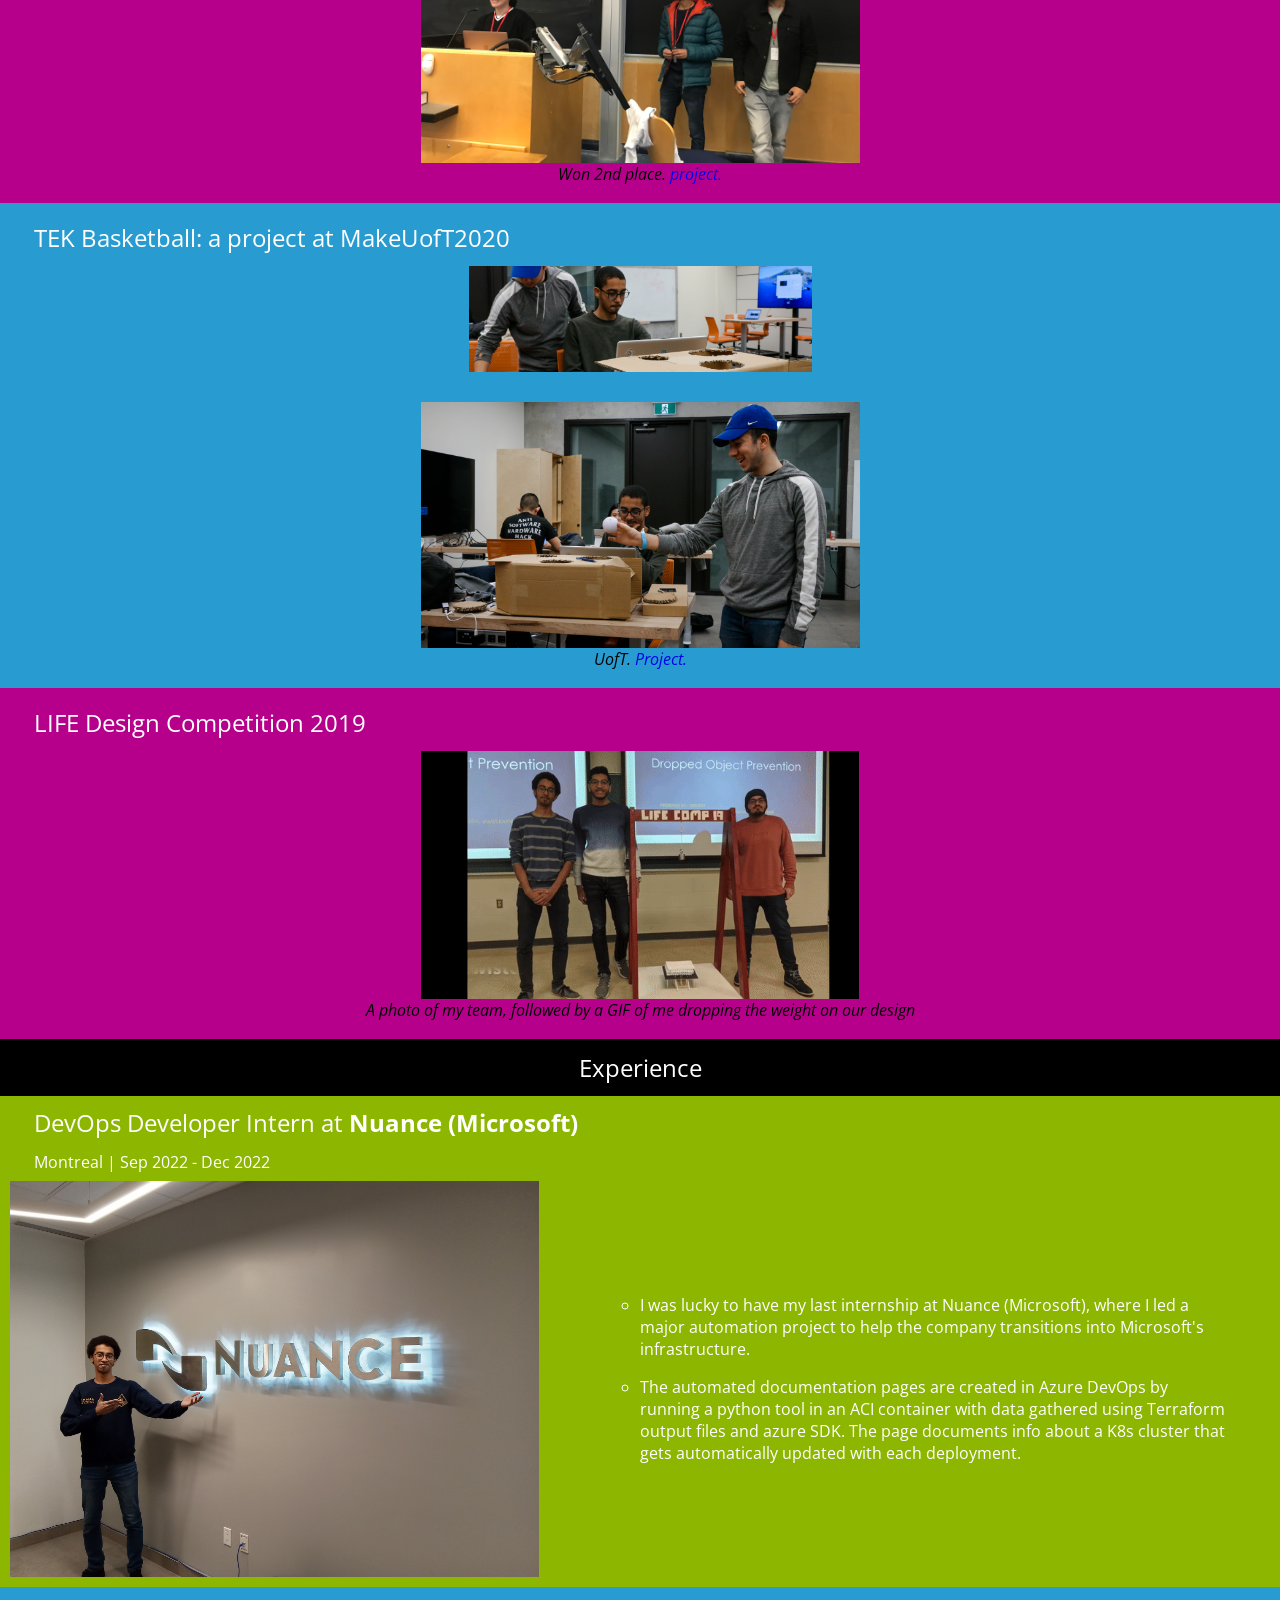
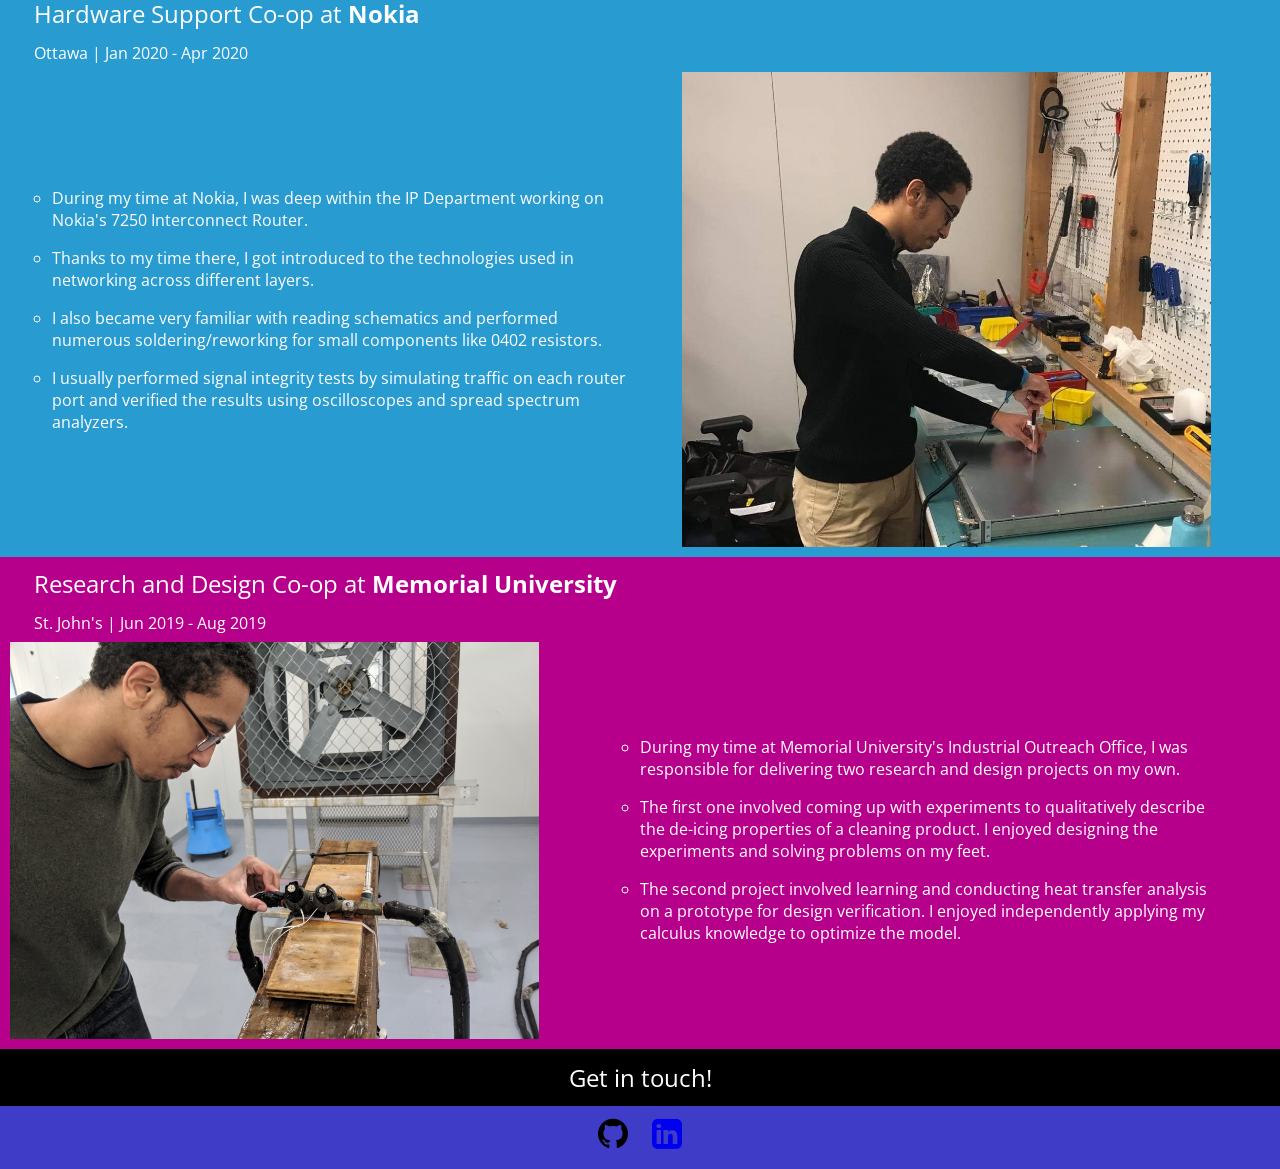
==== commit 2d526b19: "Remove the co-op page" ====
--- a/index.html
+++ b/index.html
@@ -17,7 +17,7 @@
 				<li><a href="#about" class ="white-link">About</a></li>
 				<li><a href="#extracurriculars" class ="white-link">Extracurriculars</a></li>
 				<li><a href="#hacks" class ="white-link">Hacks&Confs</a></li>
-				<li><a href="coop.html" class ="white-link">Experience</a></li>
+				<li><a href="#experience" class ="white-link">Experience</a></li>
 				<li><a href="#contact" class ="white-link">Contact</a></li>
 			</ul>	
 		</nav>
@@ -193,6 +193,58 @@
 				</ul>
 			</div>
 
+			<section id="experience">
+				<div class="section-title">Experience</div>
+				<ul>
+					<li class = "coop-item item-1">
+						<div class = "item-title">DevOps Developer Intern at <b>Nuance (Microsoft)</b></div>
+						<div class = "dates">Montreal | Sep 2022 - Dec 2022</div>
+						<div class="photo-and-text">
+							<div class = "image-container">
+								<img src="/static/img/work term 5 photo.jpg" width="90%"/>
+							</div>
+							<ul class ="bullet-points flex-right">
+								<li>I was lucky to have my last internship at Nuance (Microsoft), where I led a major automation project to help the company transitions into Microsoft's infrastructure.</li>
+								<li>The automated documentation pages are created in Azure DevOps by running a python tool in an ACI container with data gathered using Terraform output files and azure SDK. The page documents info about a K8s cluster that gets automatically updated with each deployment.</li>
+							</ul>
+						</div>
+					</li>
+
+					<li class = "coop-item item-2">
+						<div class = "item-title">Hardware Support Co-op at <b>Nokia</b></div>
+						<div class = "dates">Ottawa | Jan 2020 - Apr 2020</div>
+						<div class="photo-and-text">
+							<ul class ="bullet-points flex-left">
+								<li>During my time at Nokia, I was deep within the IP Department working on Nokia's 7250 Interconnect Router.</li>
+								<li>Thanks to my time there, I got introduced to the technologies used in networking across different layers.</li>
+								<li>I also became very familiar with reading schematics and performed numerous soldering/reworking for small components like 0402 resistors.</li>
+								<li>I usually performed signal integrity tests by simulating traffic on each router port and verified the results using oscilloscopes and spread spectrum analyzers.</li>
+							</ul>
+							<div class = "image-container">
+								<img src="/static/img/work term 2 photo.jpg" width="90%"/>
+								<!-- <p><em>The first step to test a router is to remove the cover of the case on the hardware bench</em></p> -->
+							</div>
+						</div>
+					</li>
+
+					<li class = "coop-item item-3">
+						<div class = "item-title">Research and Design Co-op at <b>Memorial University</b></div>
+						<div class = "dates">St. John's | Jun 2019 - Aug 2019</div>
+						<div class="photo-and-text">
+							<div class = "image-container">
+								<img src="/static/img/work term 1 photo.jpg" width="90%"/>
+								<!-- <p><em>Inspecting the water sprinkling system inside the walk-in refrigerator in the Thermal Lab</em></p> -->
+							</div>
+							<ul class ="bullet-points flex-right">
+								<li>During my time at Memorial University's Industrial Outreach Office, I was responsible for delivering two research and design projects on my own.</li>
+								<li>The first one involved coming up with experiments to qualitatively describe the de-icing properties of a cleaning product. I enjoyed designing the experiments and solving problems on my feet.</li>
+								<li>The second project involved learning and conducting heat transfer analysis on a prototype for design verification. I enjoyed independently applying my calculus knowledge to optimize the model.</li>
+							</ul>
+						</div>
+					</li>
+				</ul>
+			</section>
+
 			<div class="section-title">Get in touch!</div>
 			<div class="contact" id="contact">
 				<!-- <form action="https://formspree.io/f/meqvngwo" method="POST">
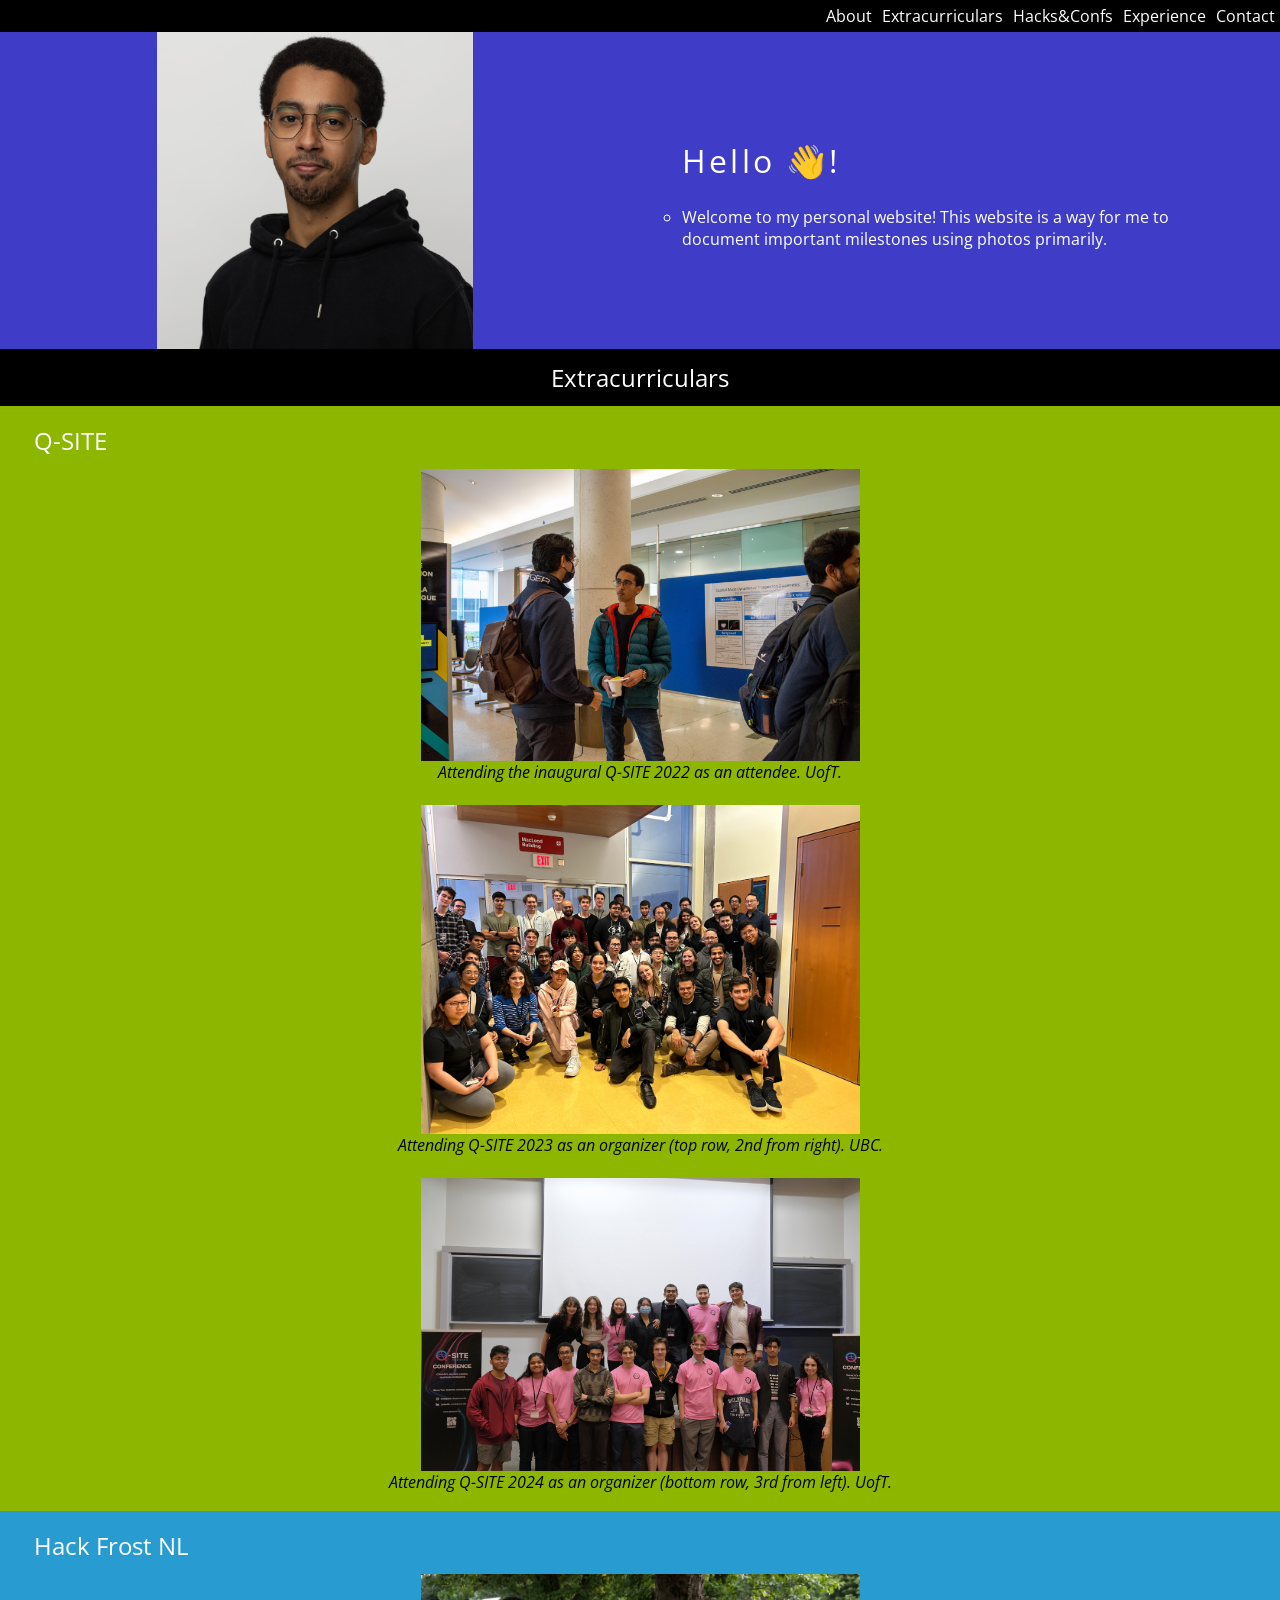
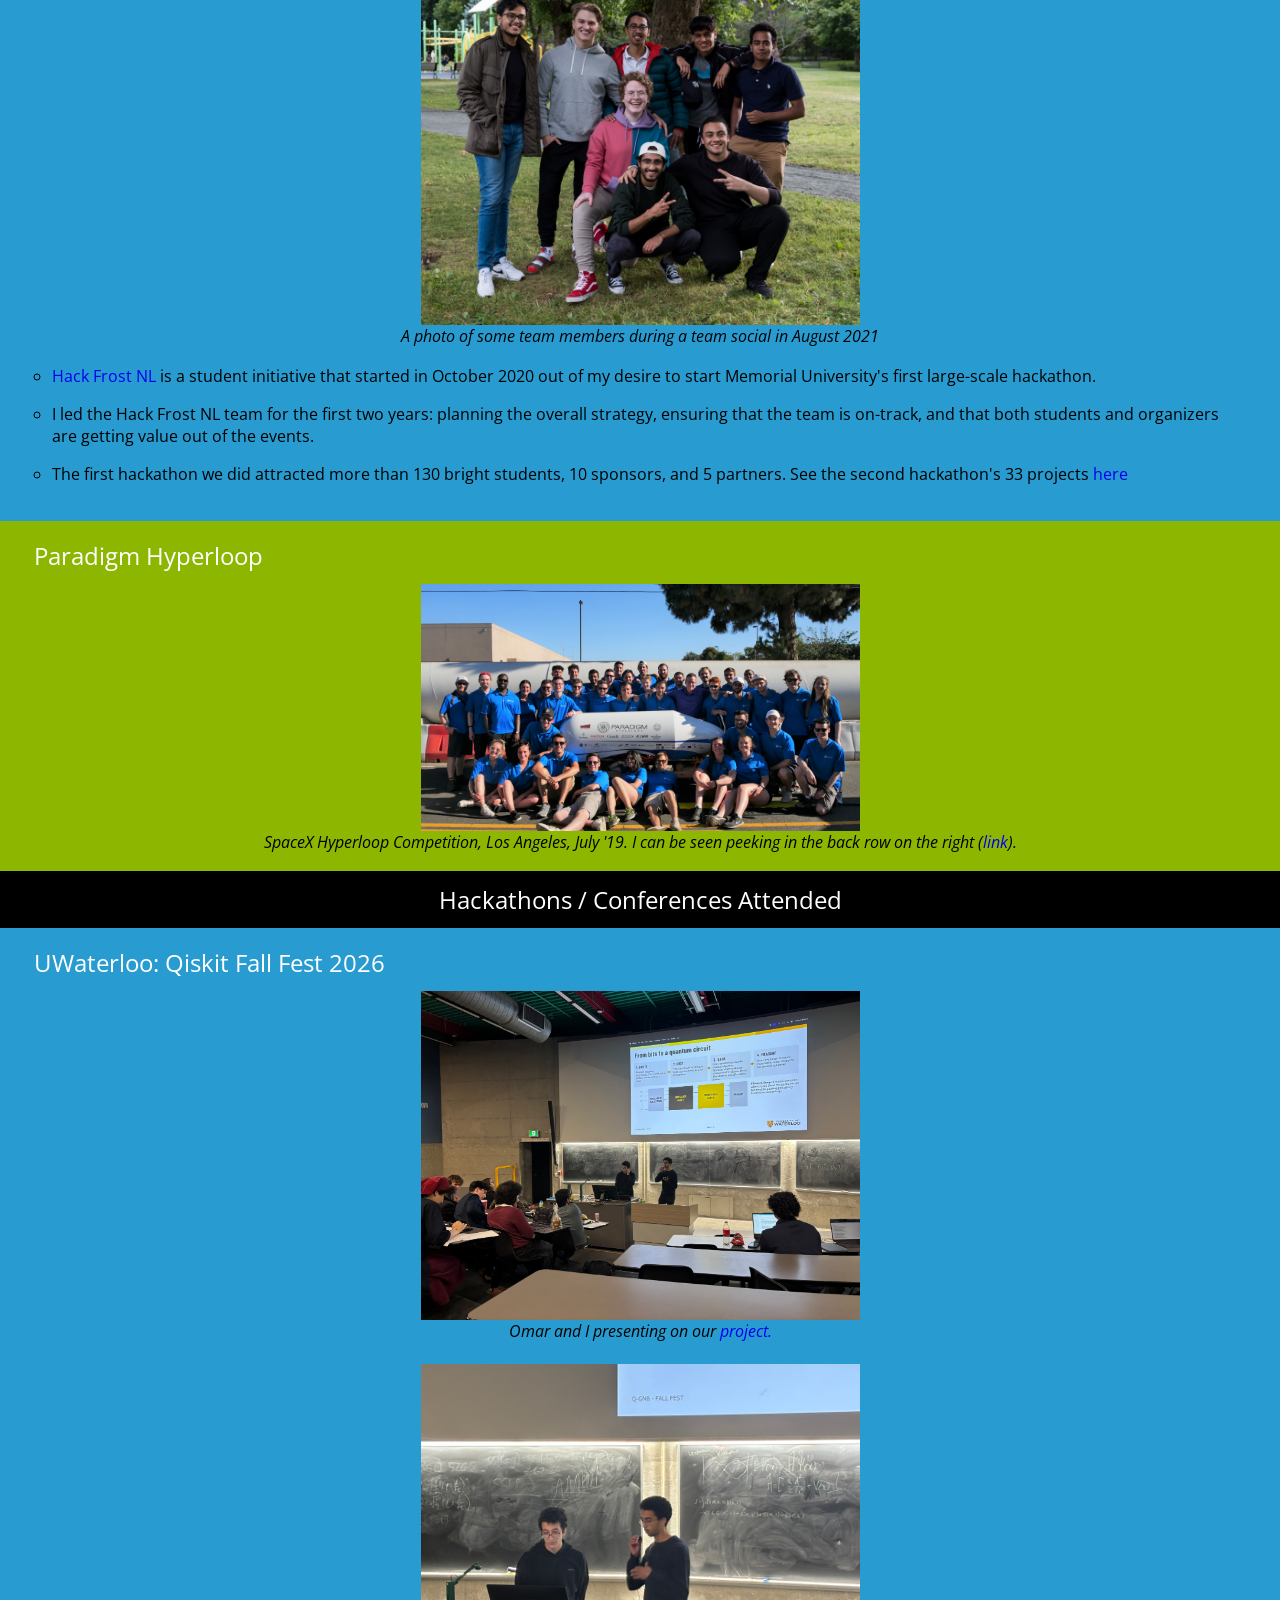
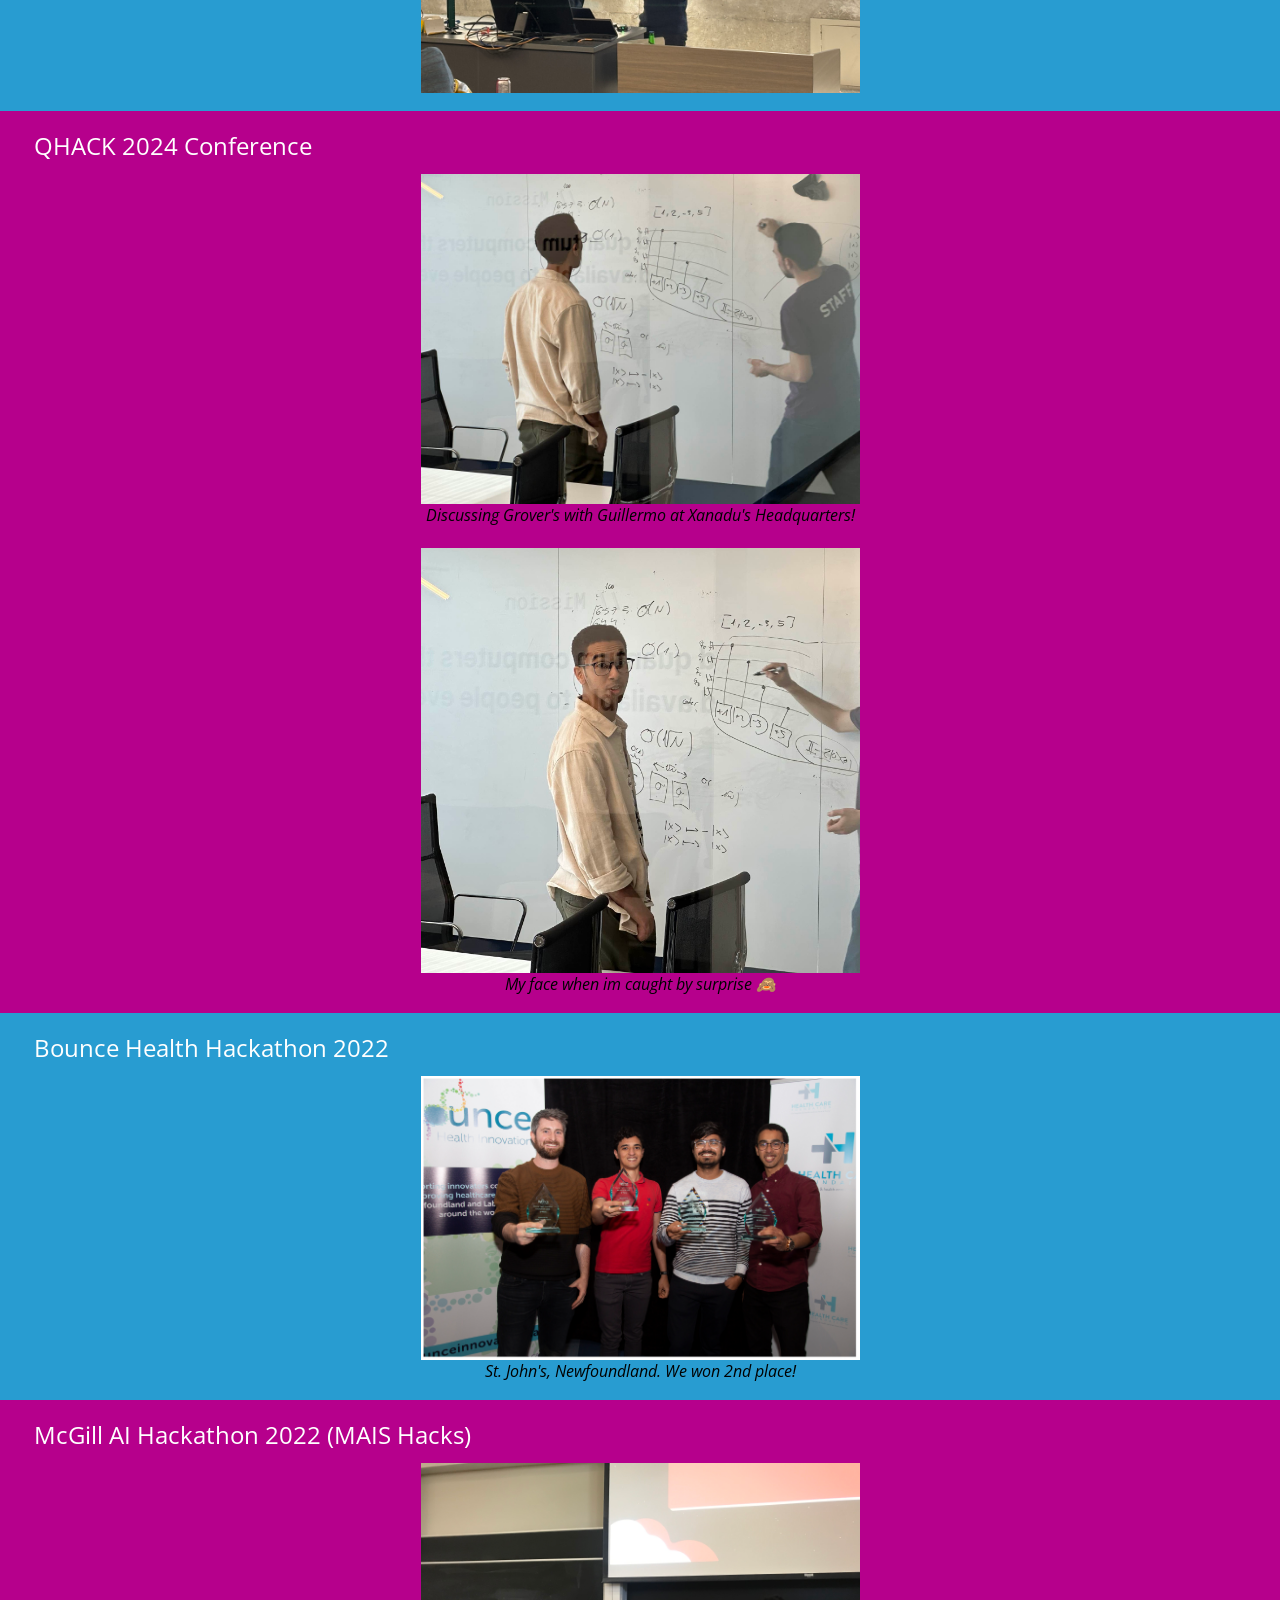
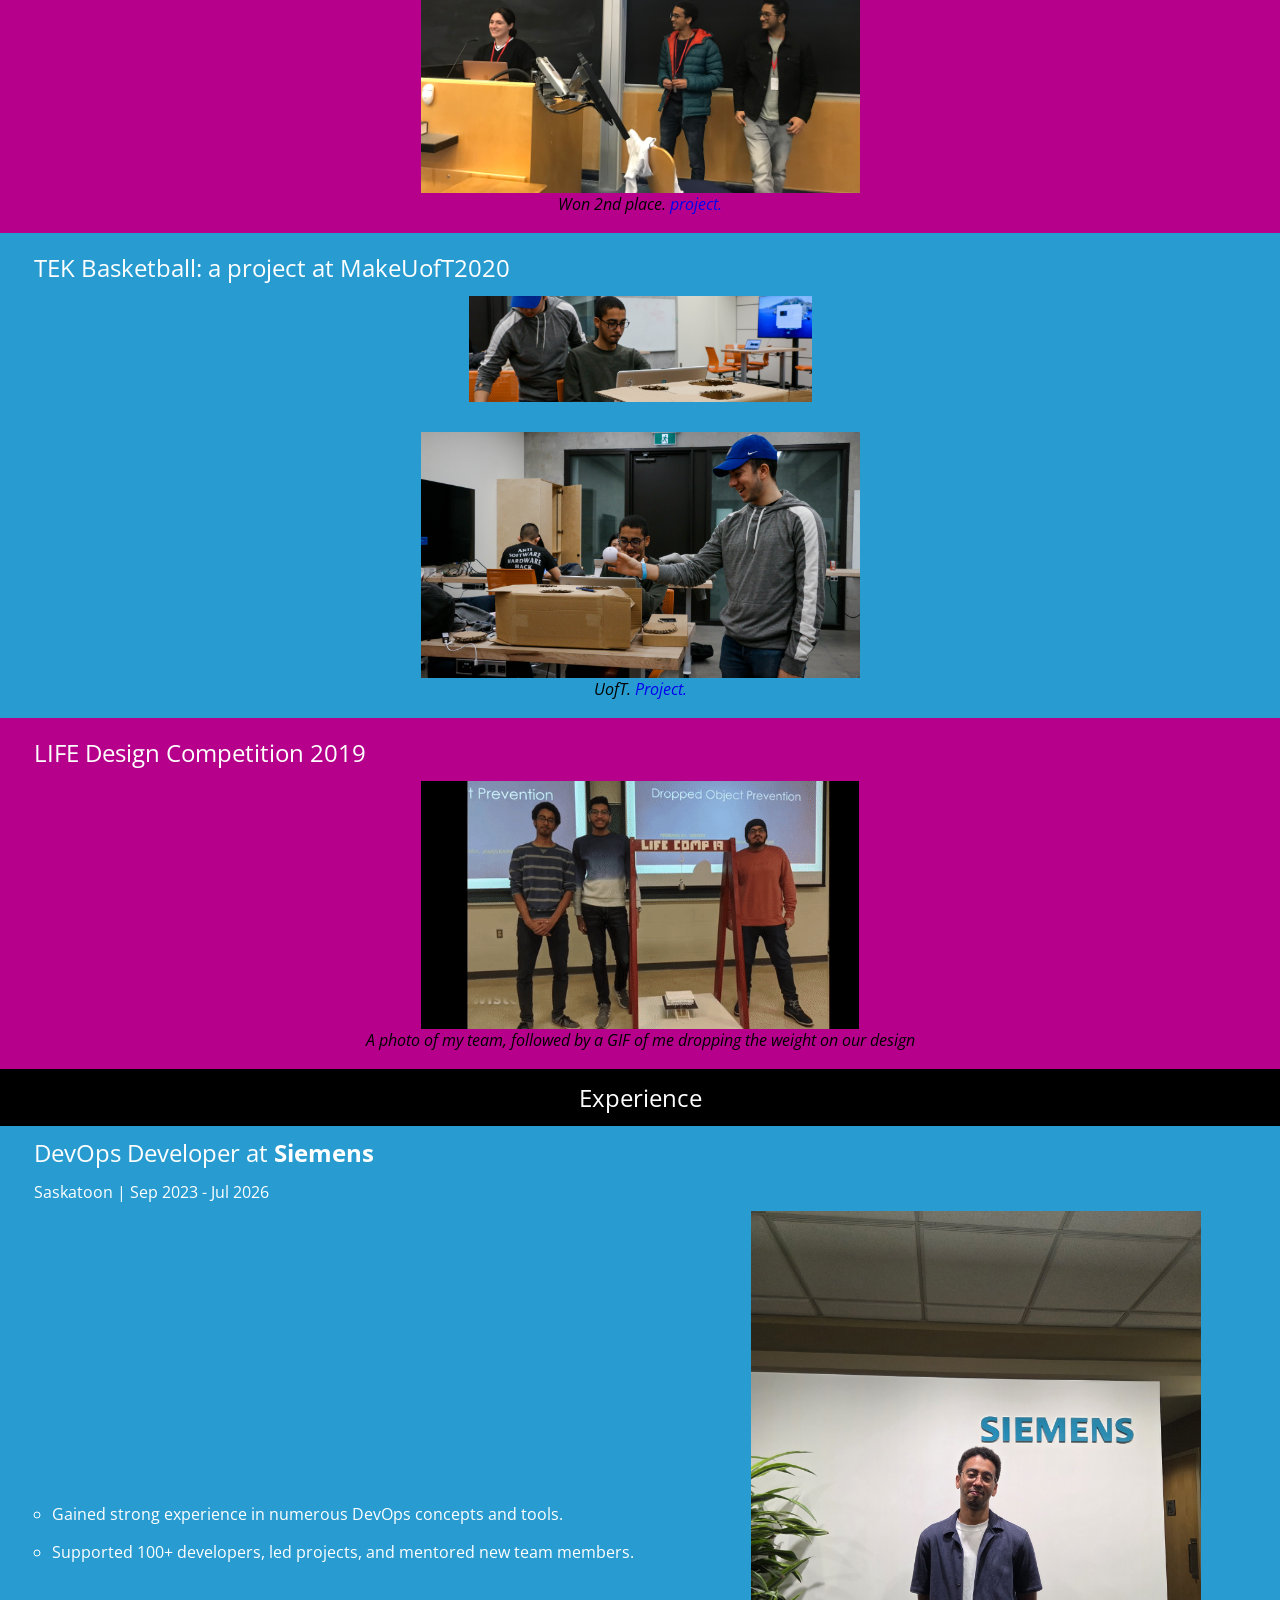
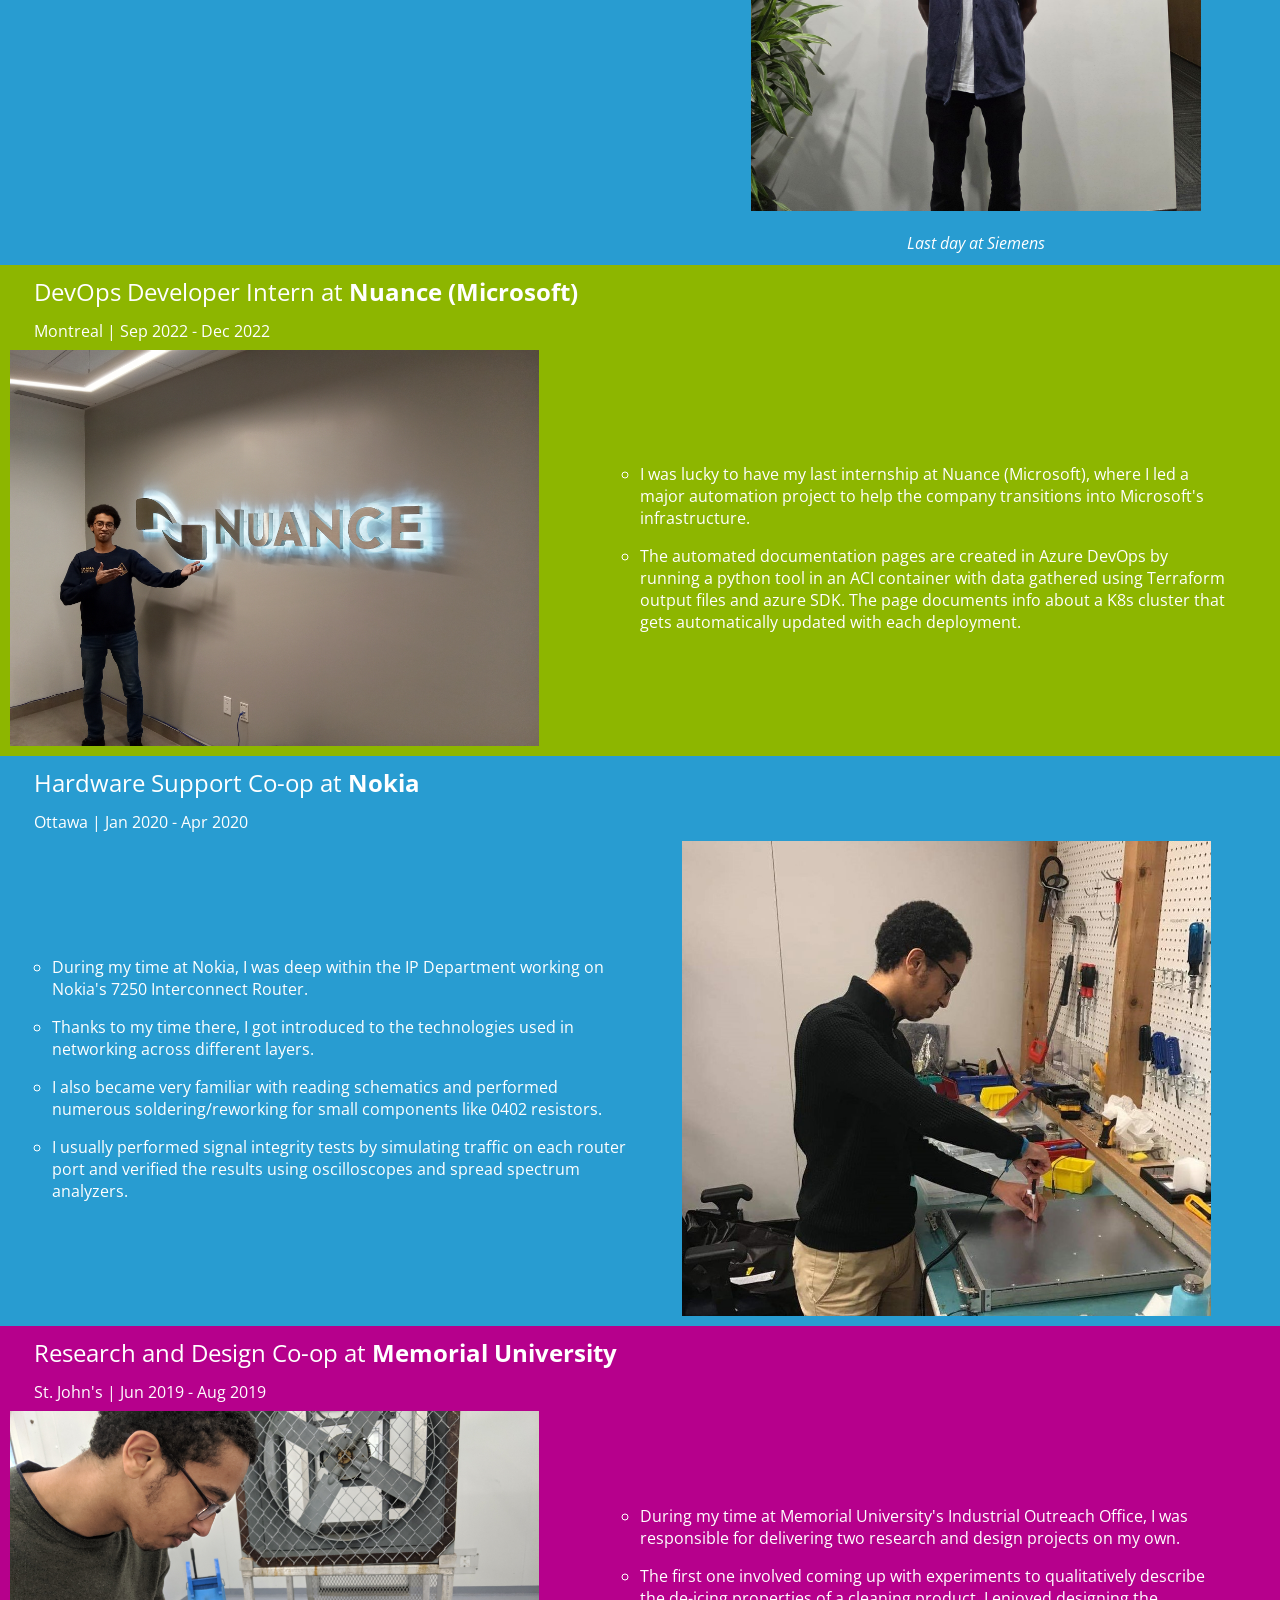
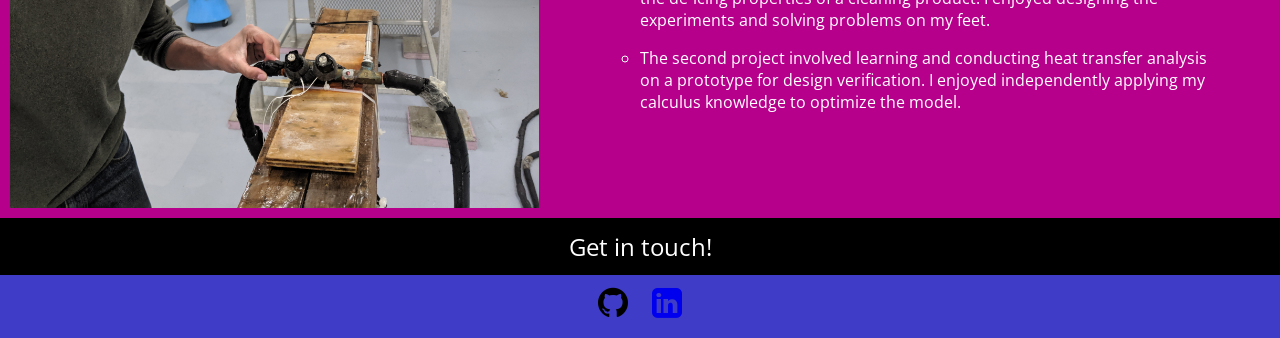
==== commit b65a33cc: "Update headshot, add Siemens, and fine touches" ====
--- a/index.html
+++ b/index.html
@@ -2,7 +2,8 @@
 <html lang="en">
 	<head>
 		<link rel="stylesheet" href="styles.css">
-		<link href="favicon.ico" type="image/x-icon" rel="shortcut icon" />
+		<link rel="icon" href="static/img/favicon.ico" sizes="32x32">
+		<link rel="icon" href="static/img/k.svg" type="image/svg+xml" sizes="any">
 		<link rel="stylesheet" href="https://cdnjs.cloudflare.com/ajax/libs/font-awesome/4.7.0/css/font-awesome.min.css">
 		<meta charset="utf-8">
 		<meta name="viewport" content="width=device-width, initial-scale=1">
@@ -26,7 +27,7 @@
 			<div class = "photo-and-text">	
 				
 				<div class="intro-image-container">
-					<img src="/static/img/my photo.jfif" class="profile-photo" width="63.3%" />
+					<img src="/static/img/headshot.jpg" class="profile-photo" width="50.3%" />
 				</div>
 
 				<div class="about-me">
@@ -101,15 +102,10 @@
 							<div class = "justify-left">	
 								<div class = "flex-column">
 										<img src="/static/img/qiskit_fall_fest_1.jpeg" class="reduced-width"/>
-										<i>Omar and I presenting on our project</i>
+										<i>Omar and I presenting on our <a href = "https://github.com/kmyali/QuFi">project.</a></i>
 										<br>
 										<img src="/static/img/qiskit_fall_fest_2.jpeg" class="reduced-width"/>
 								</div>
-							</div>
-							<div class="justify-right">
-								<ul class="bullet-points">
-									<li>QuFi: <a href = "https://github.com/kmyali/QuFi">project.</a></li>
-								</ul>
 							</div>
 						</li>
 					</div>
@@ -196,6 +192,21 @@
 			<section id="experience">
 				<div class="section-title">Experience</div>
 				<ul>
+					<li class = "coop-item item-2">
+						<div class = "item-title">DevOps Developer at <b>Siemens</b></div>
+						<div class = "dates">Saskatoon | Sep 2023 - Jul 2026</div>
+						<div class="photo-and-text">
+							<ul class ="bullet-points flex-left">
+								<li>Gained strong experience in numerous DevOps concepts and tools.</li>
+								<li>Supported 100+ developers, led projects, and mentored new team members.</li>
+							</ul>
+							<figure class="image-container experience-photo">
+								<img src="/static/img/Siemens.jpeg" style="width: 450px; max-width: 100%; height: auto;"/>
+								<figcaption style="padding-top: 12px; line-height: 1.5;"><i>Last day at Siemens</i></figcaption>
+							</figure>
+						</div>
+					</li>
+
 					<li class = "coop-item item-1">
 						<div class = "item-title">DevOps Developer Intern at <b>Nuance (Microsoft)</b></div>
 						<div class = "dates">Montreal | Sep 2022 - Dec 2022</div>
--- a/styles.css
+++ b/styles.css
@@ -67,6 +67,15 @@
     flex: 1;
     line-height: 0;
  }
+
+.experience-photo {
+    display: flex;
+    flex-direction: column;
+    align-items: center;
+    gap: 0.5em;
+    margin: 0;
+    line-height: 1.5;
+}
 
 .intro-image-container {
     background-color: #3f3dc8 ;
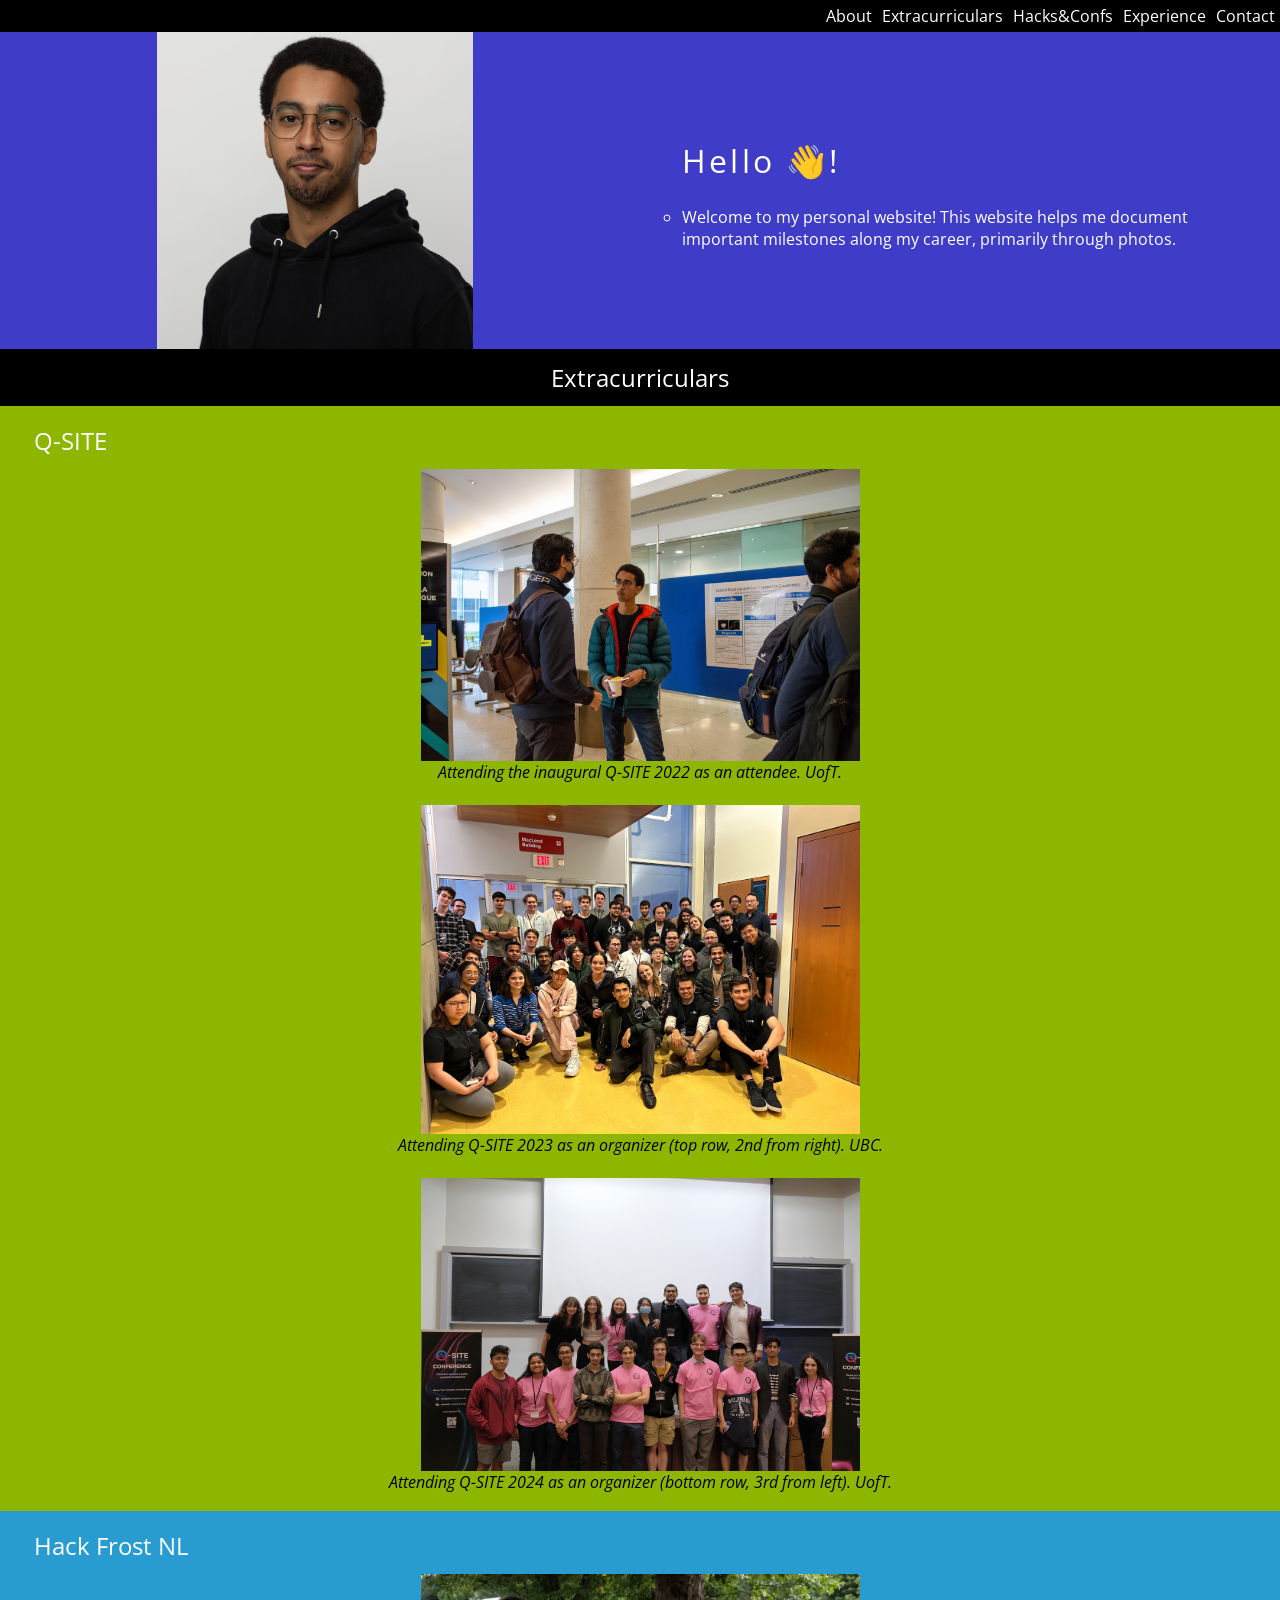
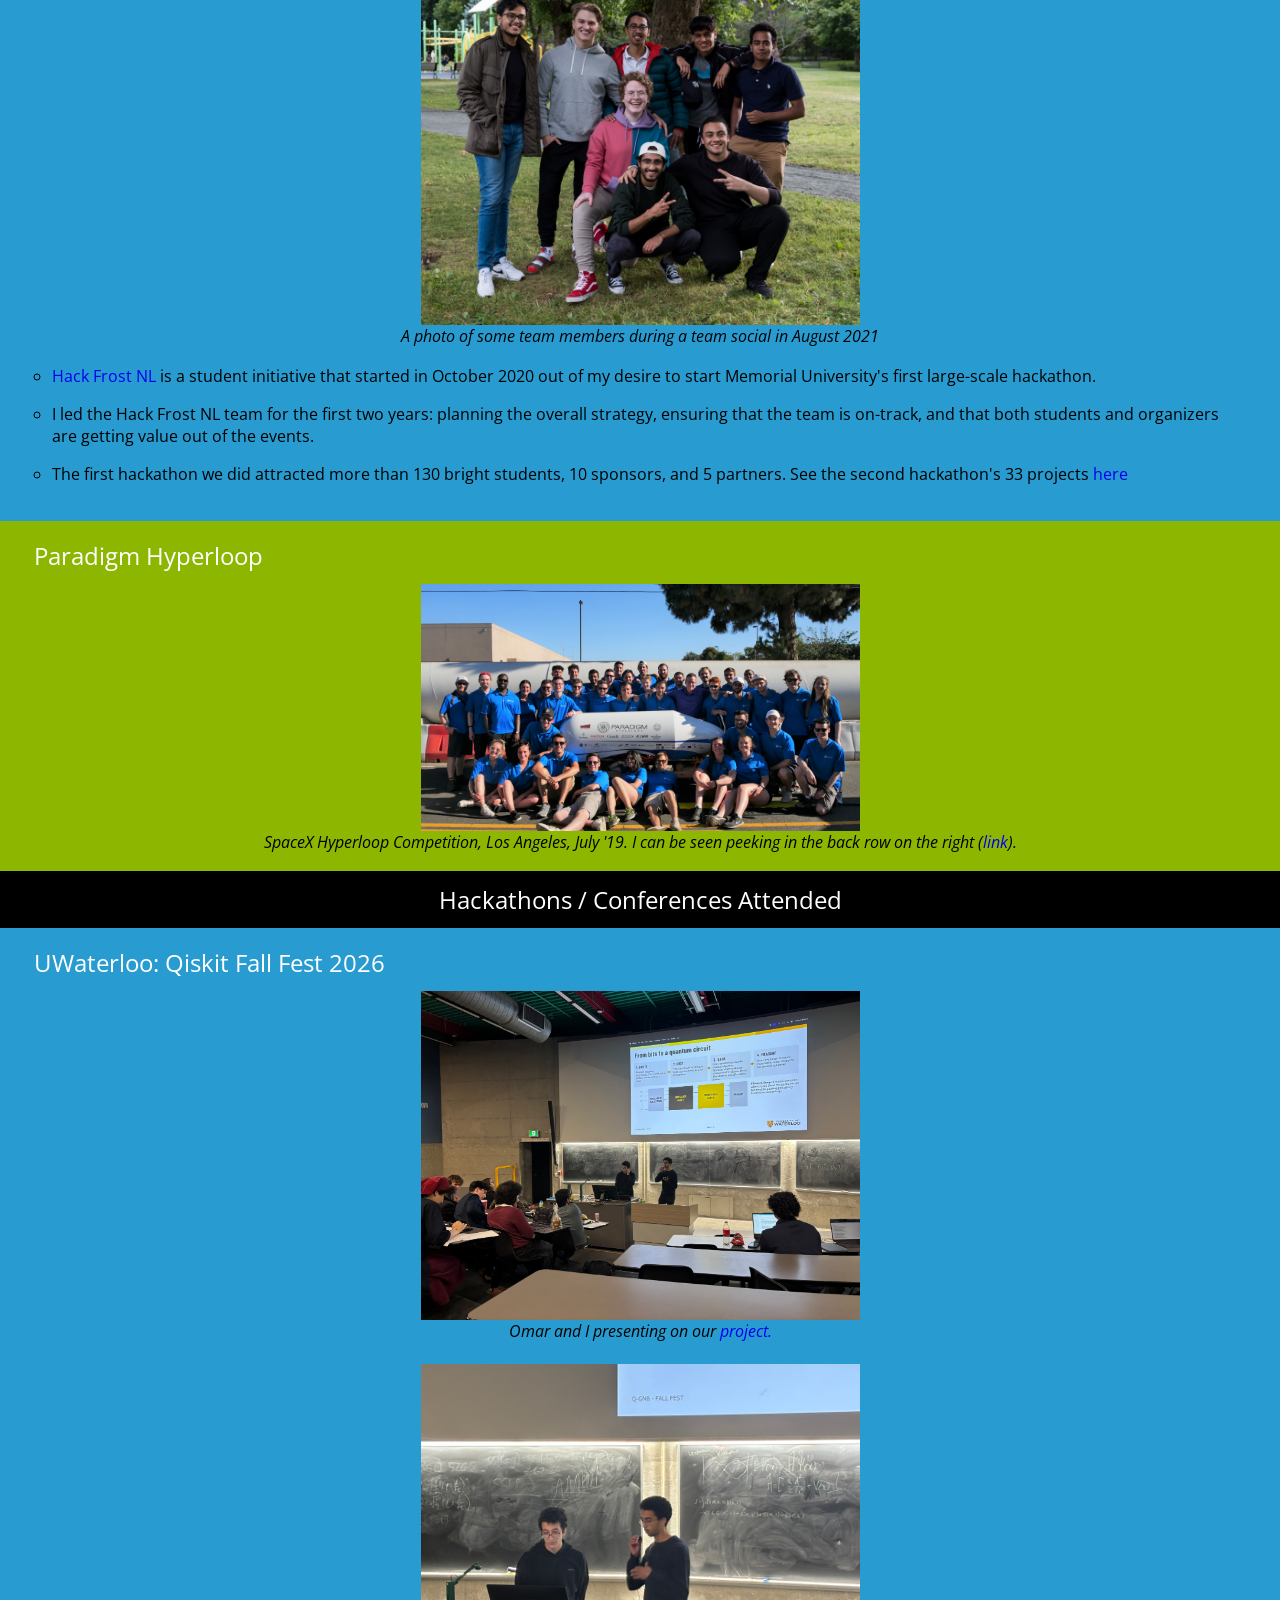
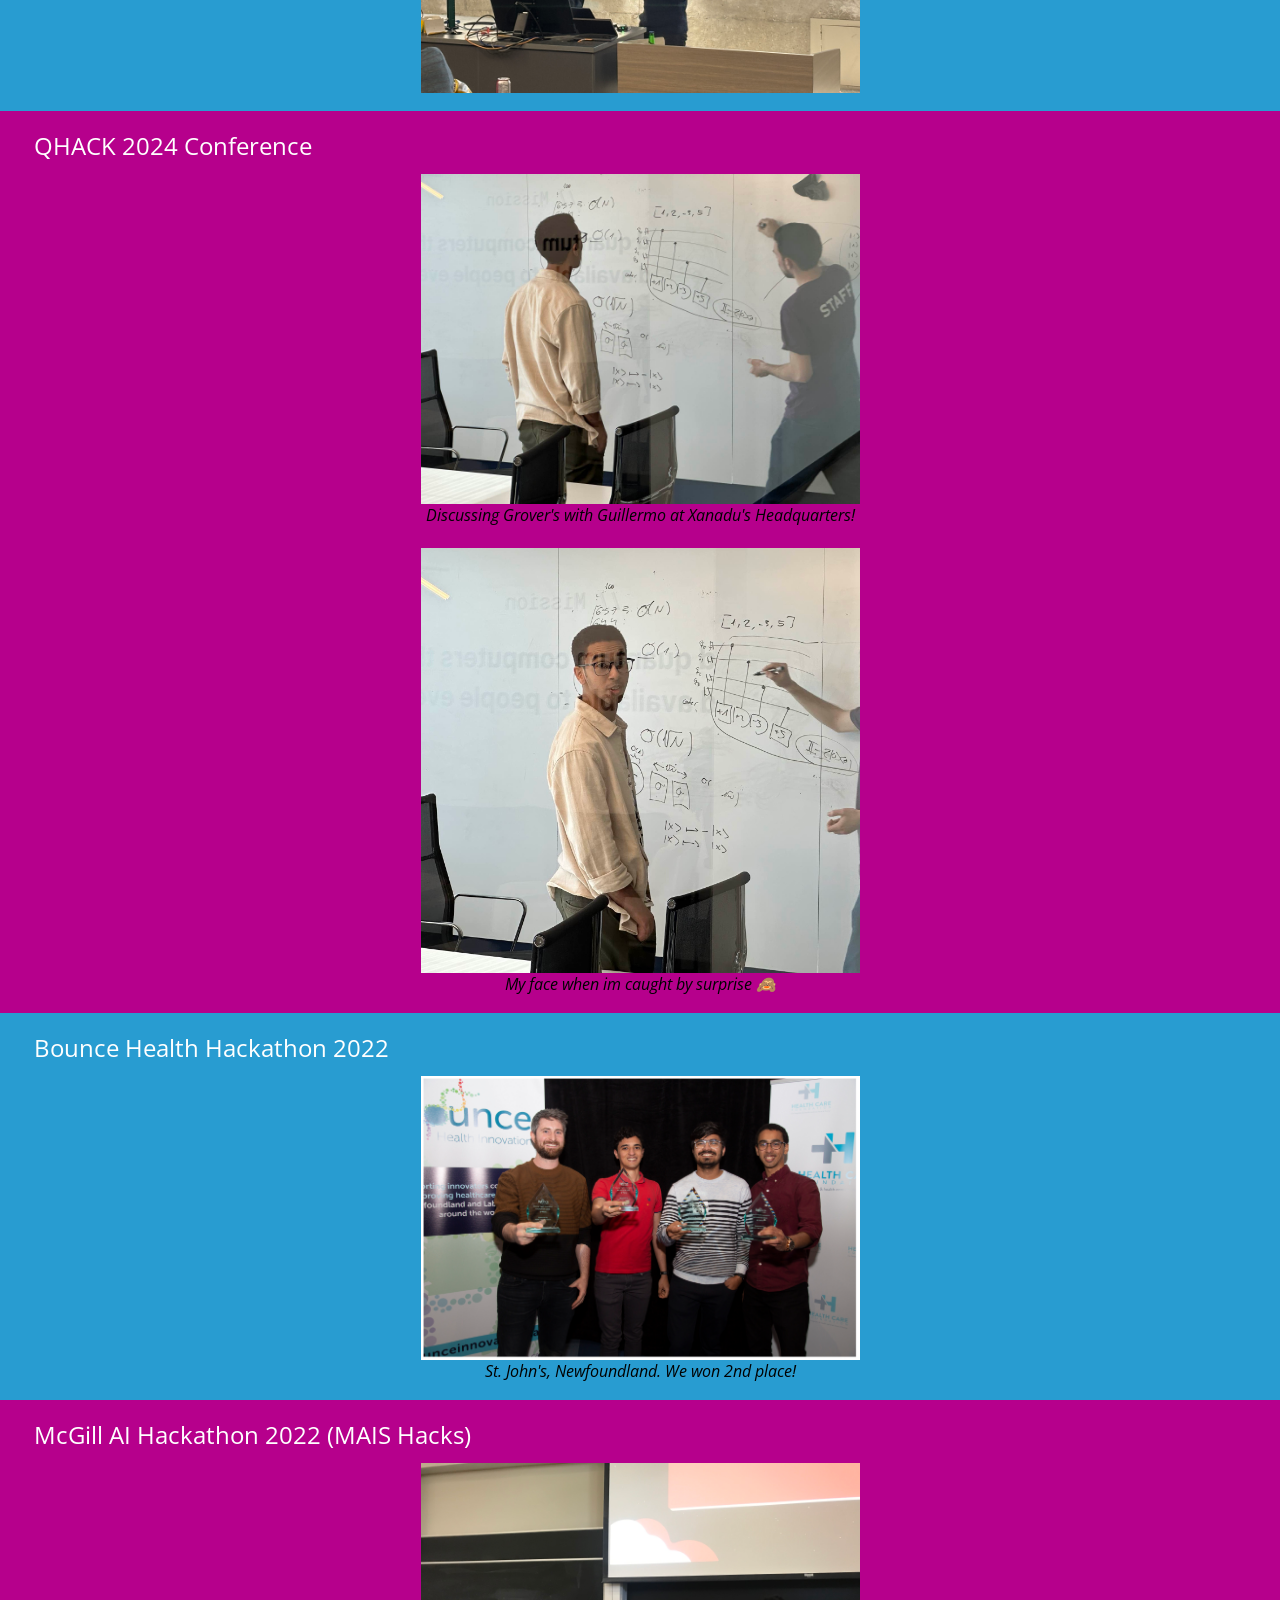
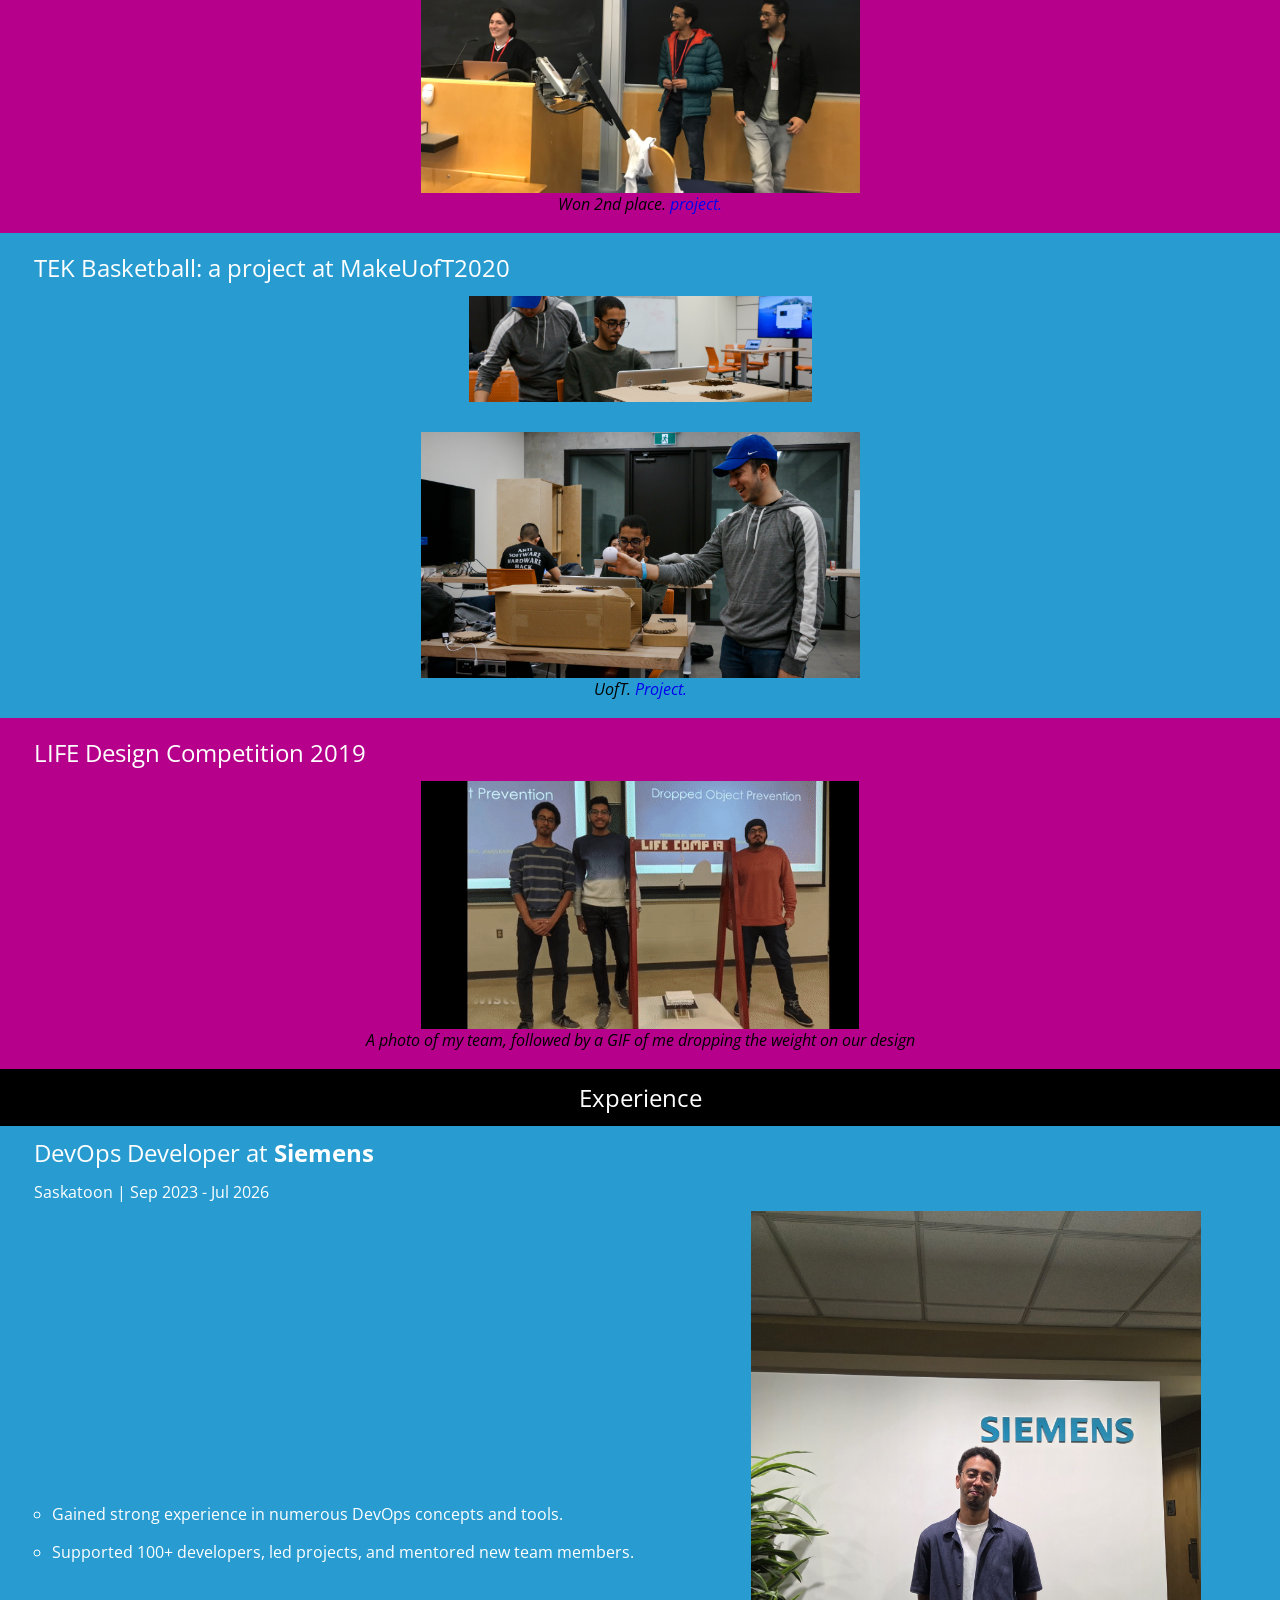
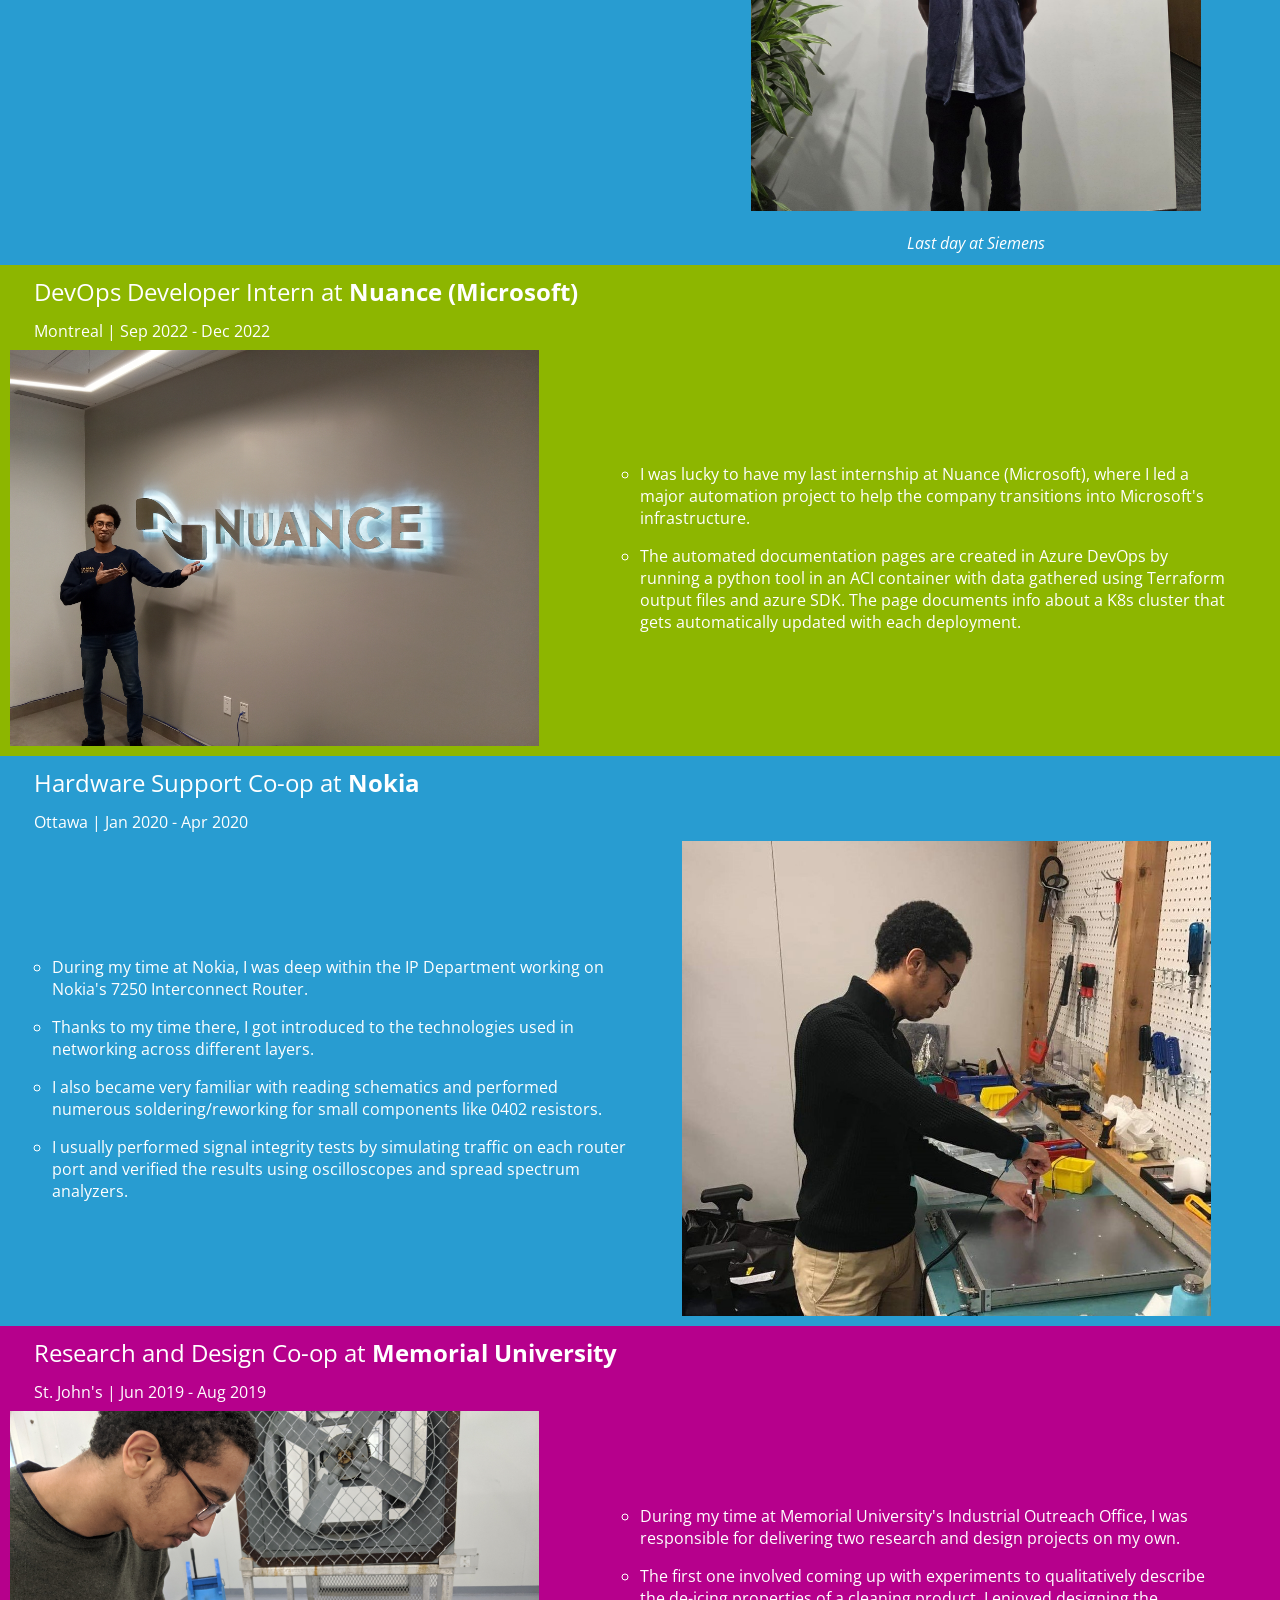
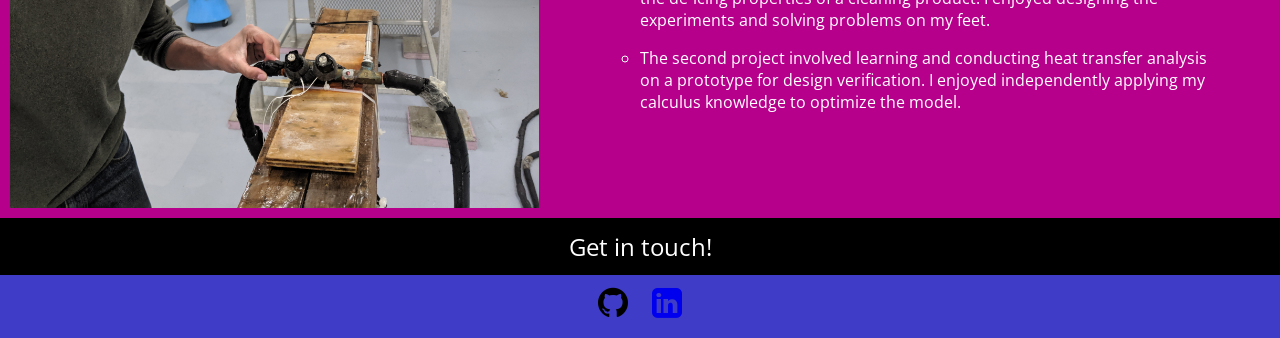
==== commit 0da64553: "Improve wording in about me" ====
--- a/index.html
+++ b/index.html
@@ -33,7 +33,7 @@
 				<div class="about-me">
 					<ul class ="bullet-points">
 						<li class="intro">Hello 👋!</li>
-						<li>Welcome to my personal website! This website is a way for me to document important milestones using photos primarily.</li>
+						<li>Welcome to my personal website! This website helps me document important milestones along my career, primarily through photos.</li>
 					</ul>
 					</div>
 			</div>
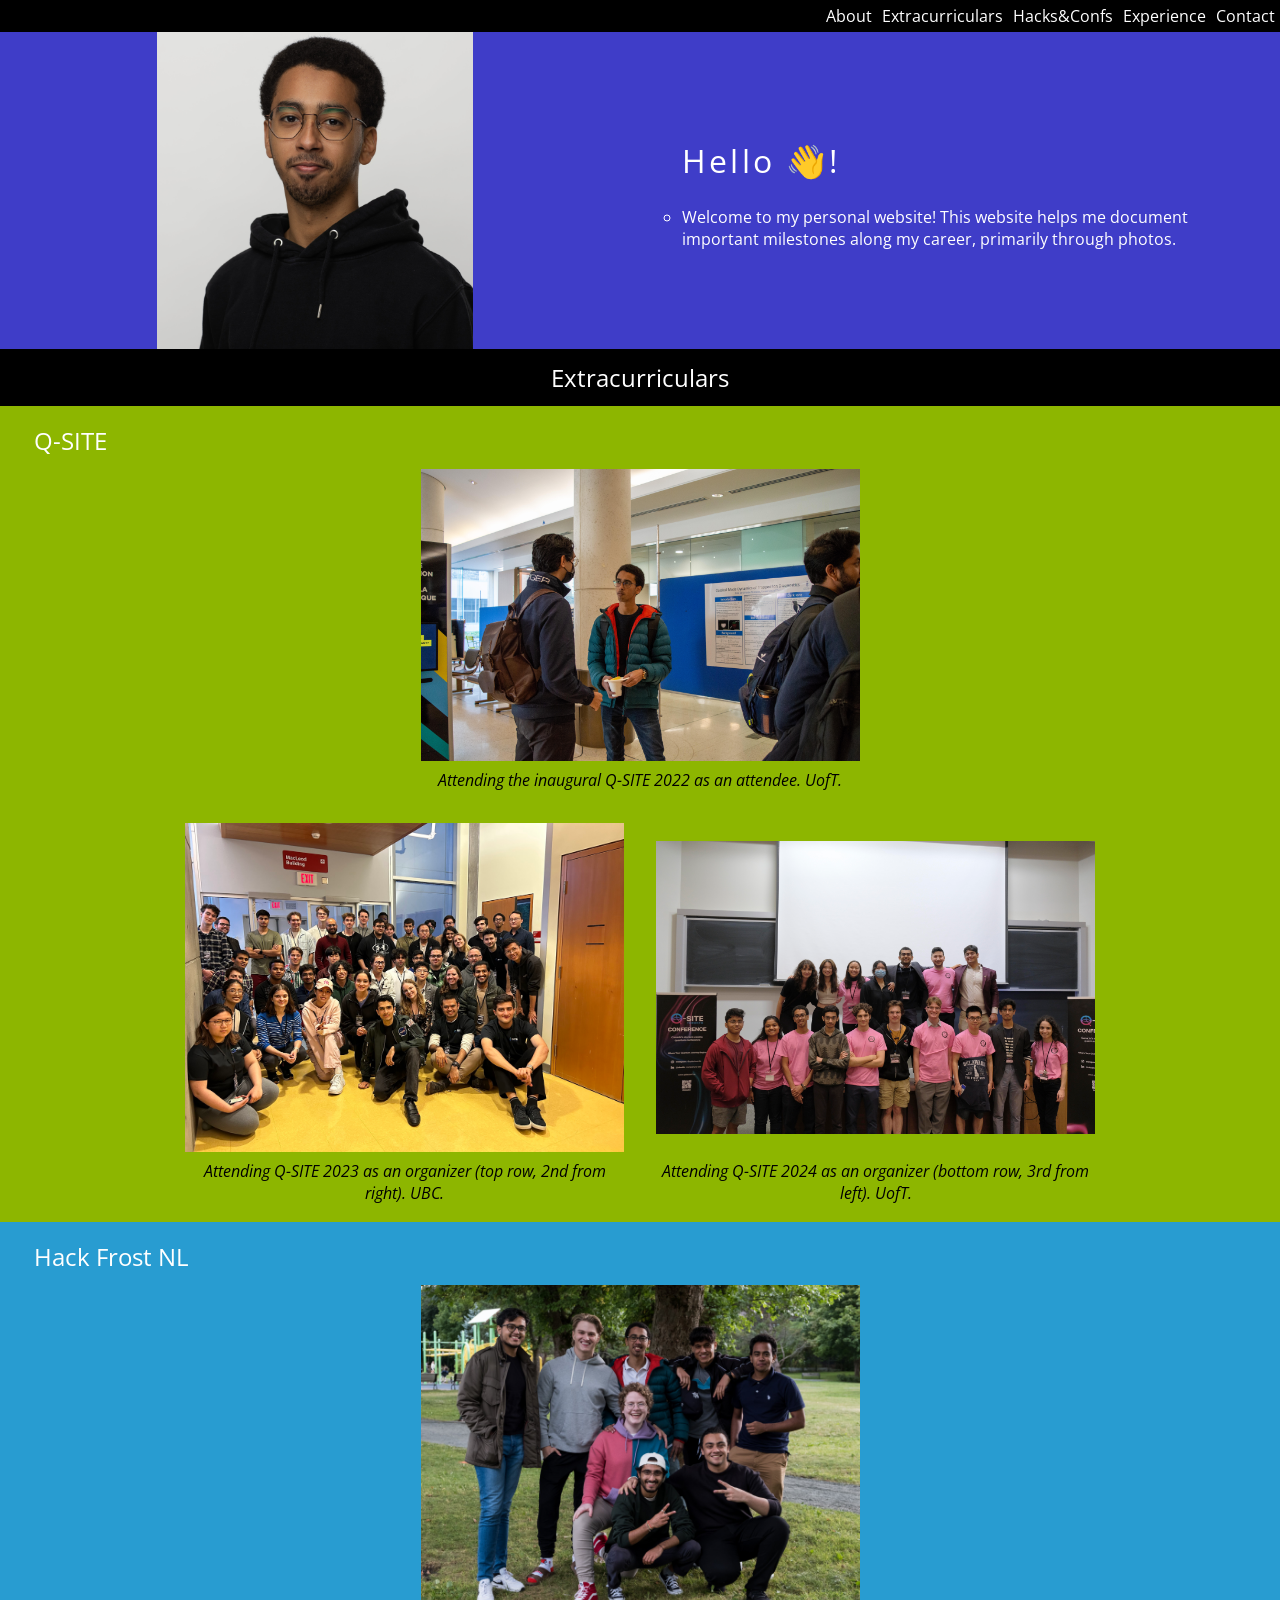
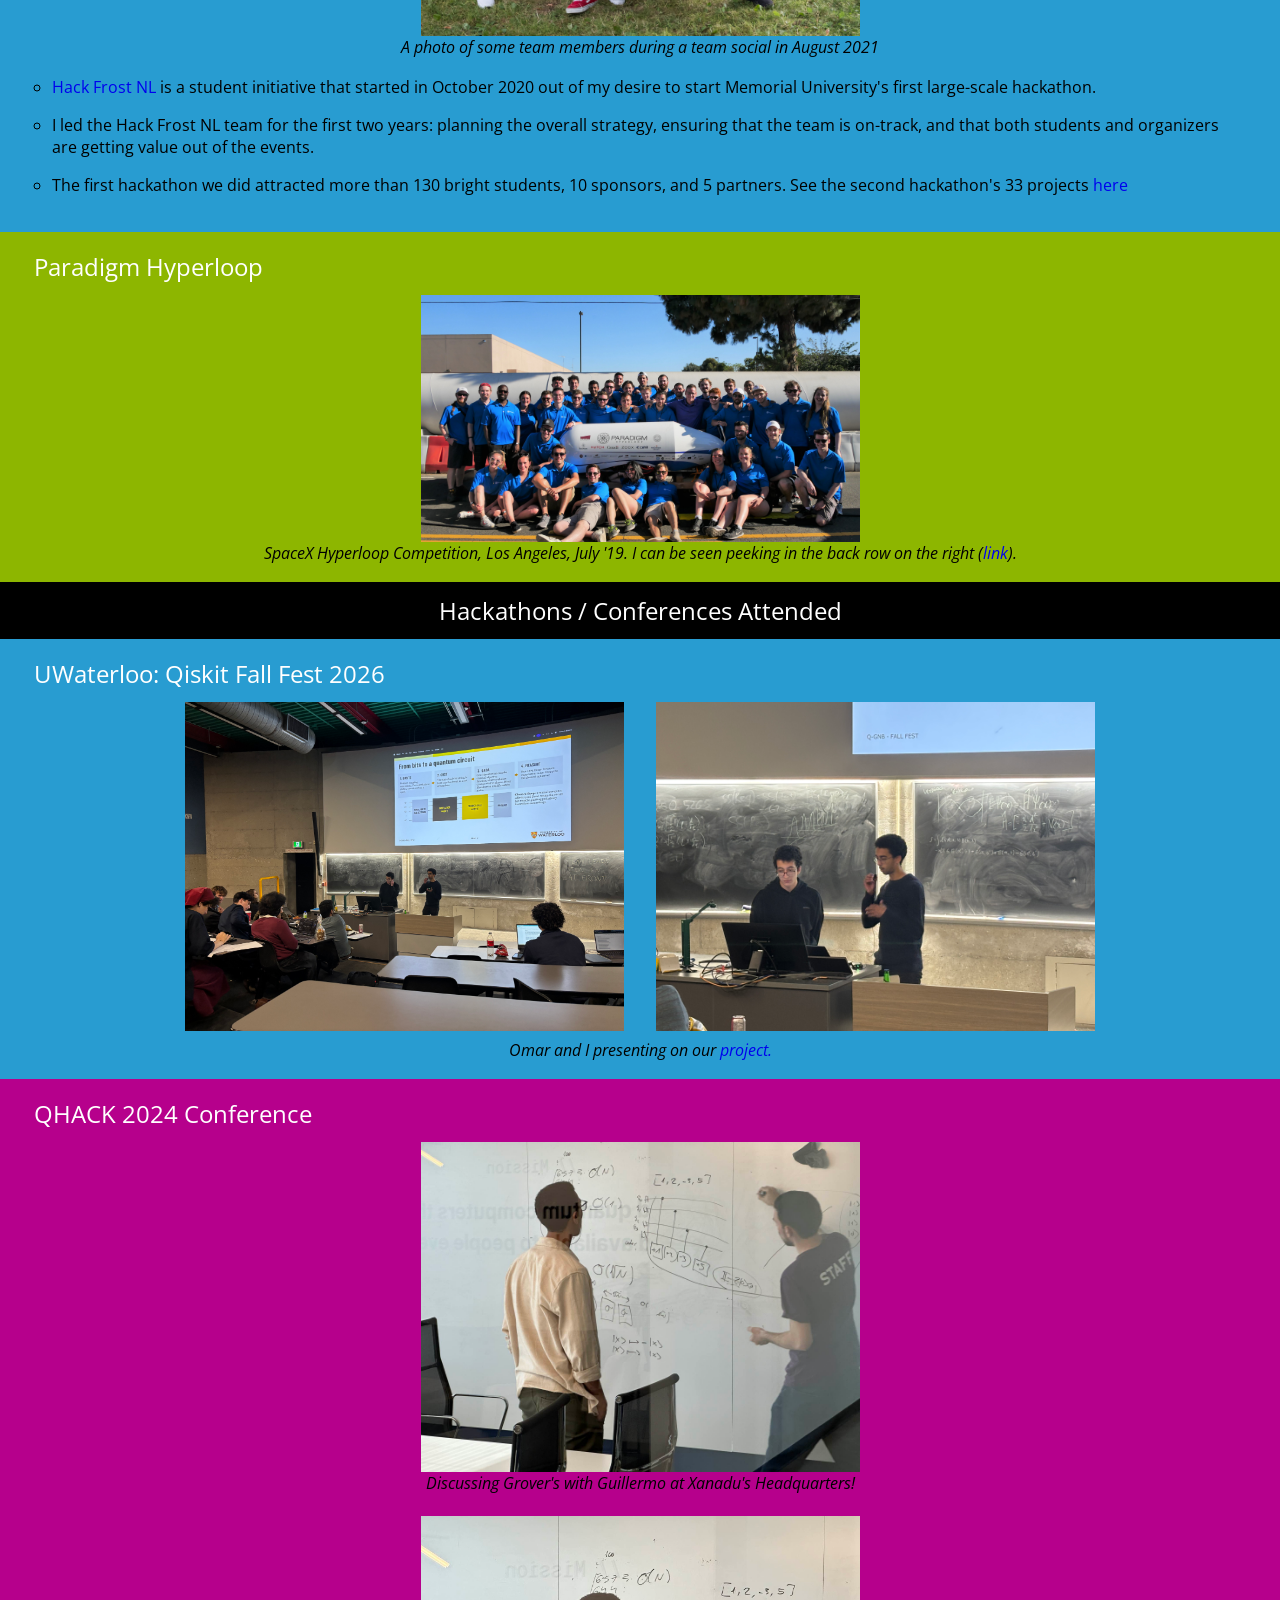
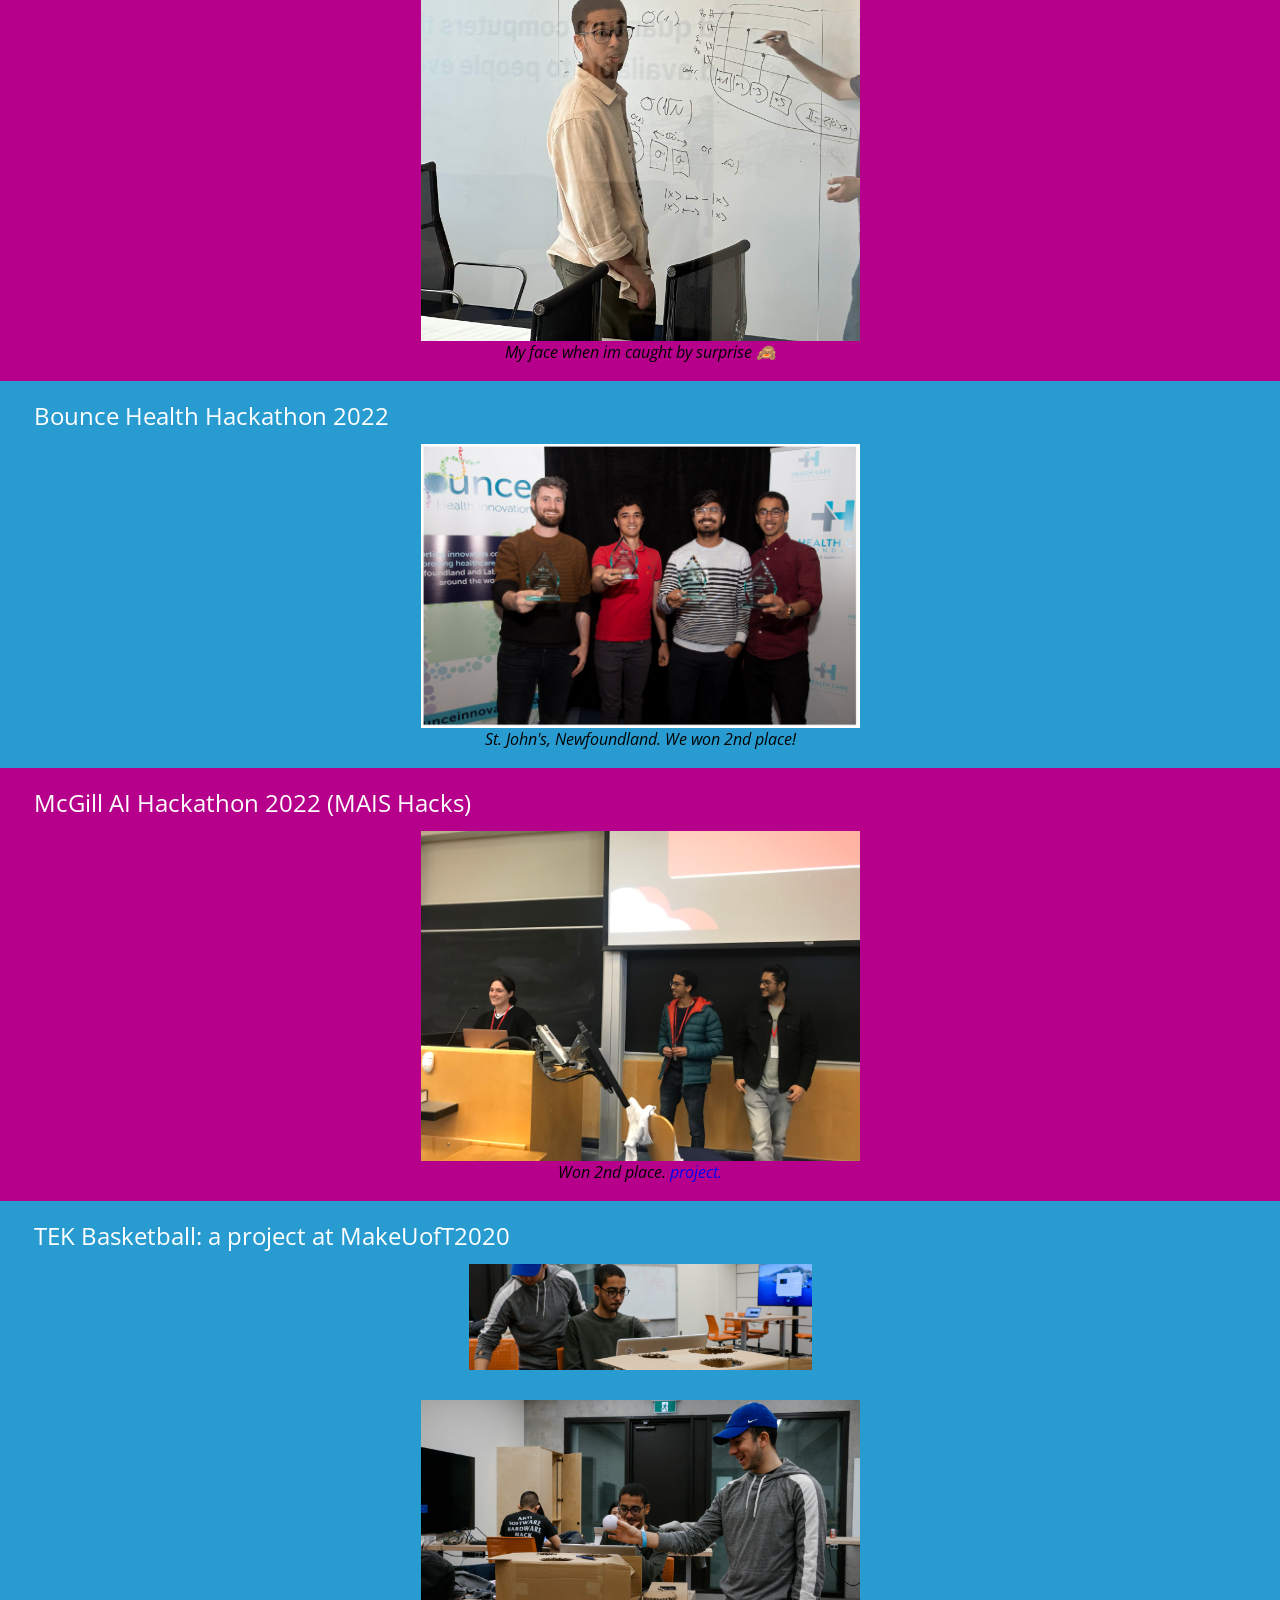
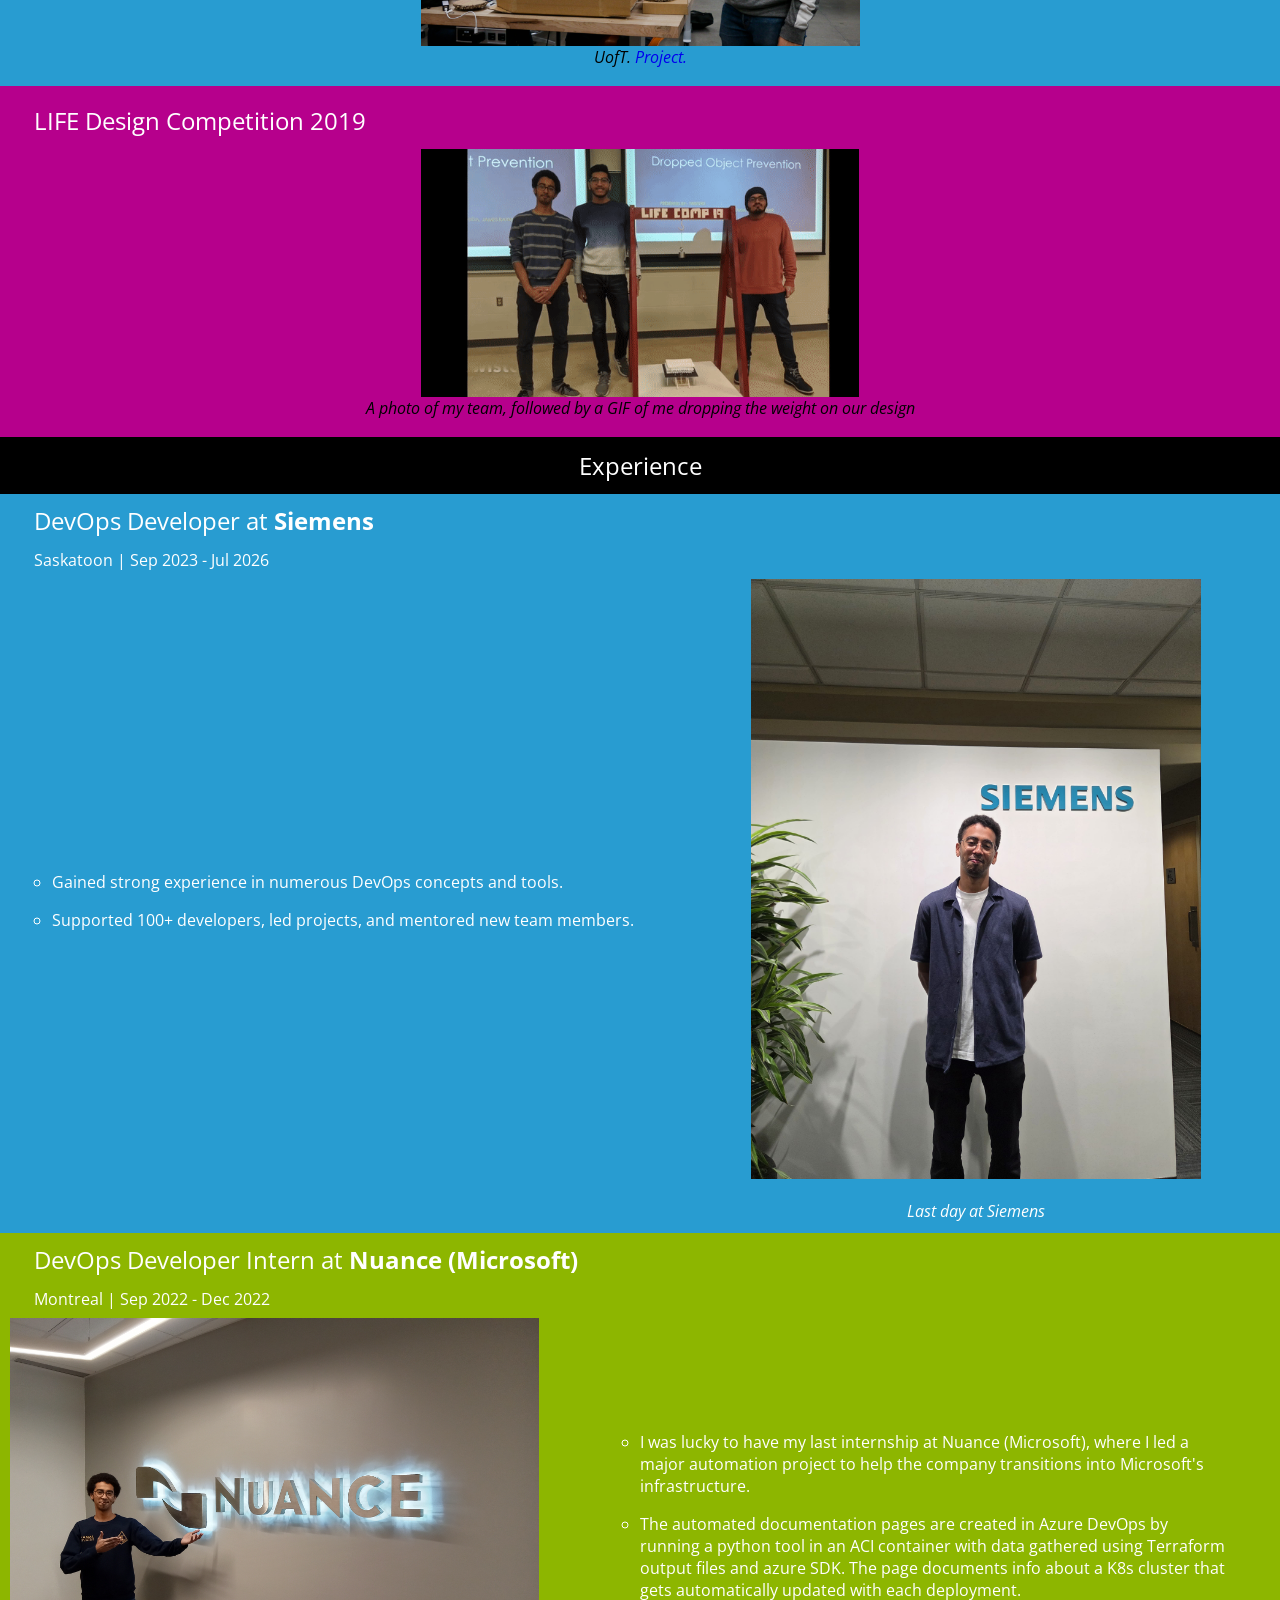
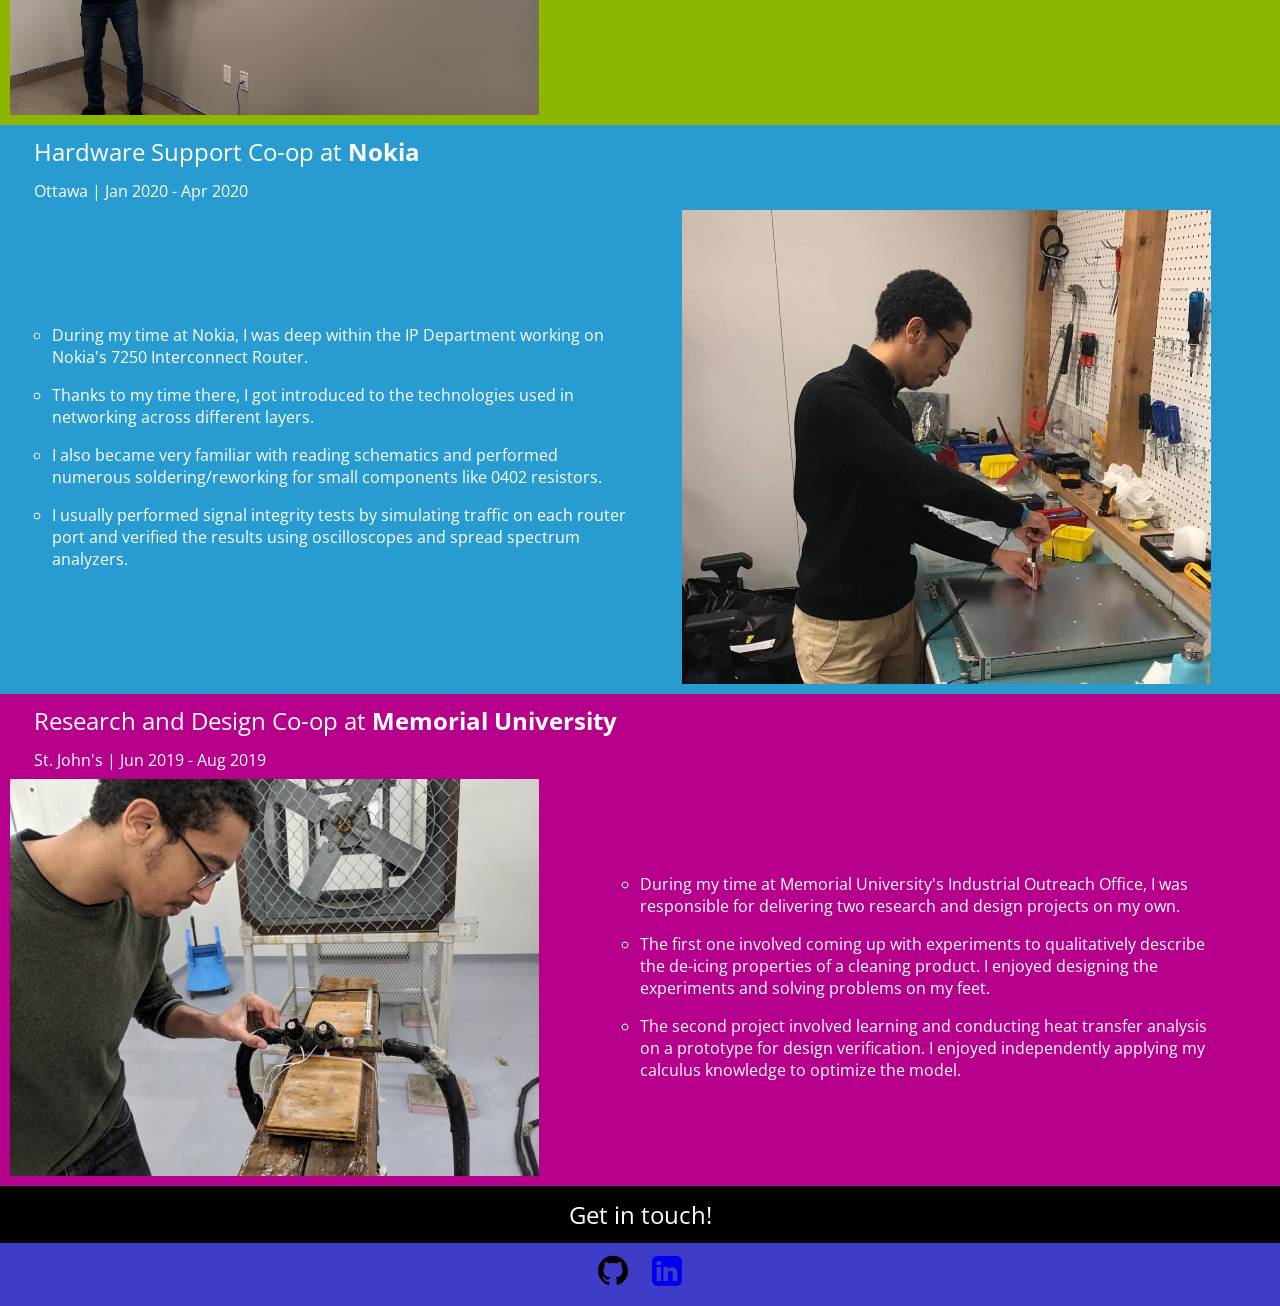
==== commit e87948eb: "Fix styling of some images" ====
--- a/index.html
+++ b/index.html
@@ -45,15 +45,19 @@
 					<div class = "item-1 extracurricular-item">
 						<li>
 							<div class = "item-title"> <a href="https://www.qsiteconf.ca/">Q-SITE</a></div>
-							<div class = "flex-column">
-								<img src="/static/img/qsite_2022.jpg" width="60%"/>
-								<i>Attending the inaugural Q-SITE 2022 as an attendee. UofT.</i>
-								<br>
-								<img src="/static/img/qsite_2023.jpg" width="60%"/>
-								<i>Attending Q-SITE 2023 as an organizer (top row, 2nd from right). UBC.</i>
-								<br>
-								<img src="/static/img/qsite_2024.jpg" width="60%"/>
-								<i>Attending Q-SITE 2024 as an organizer (bottom row, 3rd from left). UofT.</i>
+							<div class="qsite-photos">
+								<figure>
+									<img src="/static/img/qsite_2022.jpg"/>
+									<figcaption><i>Attending the inaugural Q-SITE 2022 as an attendee. UofT.</i></figcaption>
+								</figure>
+								<figure>
+									<img src="/static/img/qsite_2023.jpg"/>
+									<figcaption><i>Attending Q-SITE 2023 as an organizer (top row, 2nd from right). UBC.</i></figcaption>
+								</figure>
+								<figure>
+									<img src="/static/img/qsite_2024.jpg"/>
+									<figcaption><i>Attending Q-SITE 2024 as an organizer (bottom row, 3rd from left). UofT.</i></figcaption>
+								</figure>
 							</div>
 							
 						</li>
@@ -99,14 +103,11 @@
 					<div class = "project-item item-2">
 						<li>
 							<div class = "item-title">UWaterloo: Qiskit Fall Fest 2026</div>
-							<div class = "justify-left">	
-								<div class = "flex-column">
-										<img src="/static/img/qiskit_fall_fest_1.jpeg" class="reduced-width"/>
-										<i>Omar and I presenting on our <a href = "https://github.com/kmyali/QuFi">project.</a></i>
-										<br>
-										<img src="/static/img/qiskit_fall_fest_2.jpeg" class="reduced-width"/>
-								</div>
-							</div>
+							<figure class="qiskit-photos">
+								<img src="/static/img/qiskit_fall_fest_1.jpeg"/>
+								<img src="/static/img/qiskit_fall_fest_2.jpeg"/>
+								<figcaption><i>Omar and I presenting on our <a href = "https://github.com/kmyali/QuFi">project.</a></i></figcaption>
+							</figure>
 						</li>
 					</div>
 
--- a/styles.css
+++ b/styles.css
@@ -94,6 +94,60 @@
     box-sizing: border-box;
     max-width: min(76.5%, 439px);
     height: auto;
+}
+
+.qsite-photos {
+    display: grid;
+    grid-template-columns: repeat(2, minmax(0, 1fr));
+    gap: 2em;
+    max-width: 910px;
+    margin: 0 auto;
+}
+
+.qsite-photos figure {
+    margin: 0;
+    text-align: center;
+}
+
+.qsite-photos figure:first-child {
+    grid-column: 1 / -1;
+}
+
+.qsite-photos img {
+    display: block;
+    width: 439px;
+    max-width: 100%;
+    height: auto;
+    margin: 0 auto;
+}
+
+.qsite-photos figure:not(:first-child) img {
+    width: 100%;
+    aspect-ratio: 4 / 3;
+    object-fit: contain;
+}
+
+.qsite-photos figcaption {
+    margin-top: 0.5em;
+}
+
+.qiskit-photos {
+    display: grid;
+    grid-template-columns: repeat(2, minmax(0, 1fr));
+    gap: 0.5em 2em;
+    max-width: 910px;
+    margin: 0 auto;
+}
+
+.qiskit-photos img {
+    width: 100%;
+    max-width: 100%;
+    align-self: center;
+}
+
+.qiskit-photos figcaption {
+    grid-column: 1 / -1;
+    text-align: center;
 }
 
 .reduced-width{
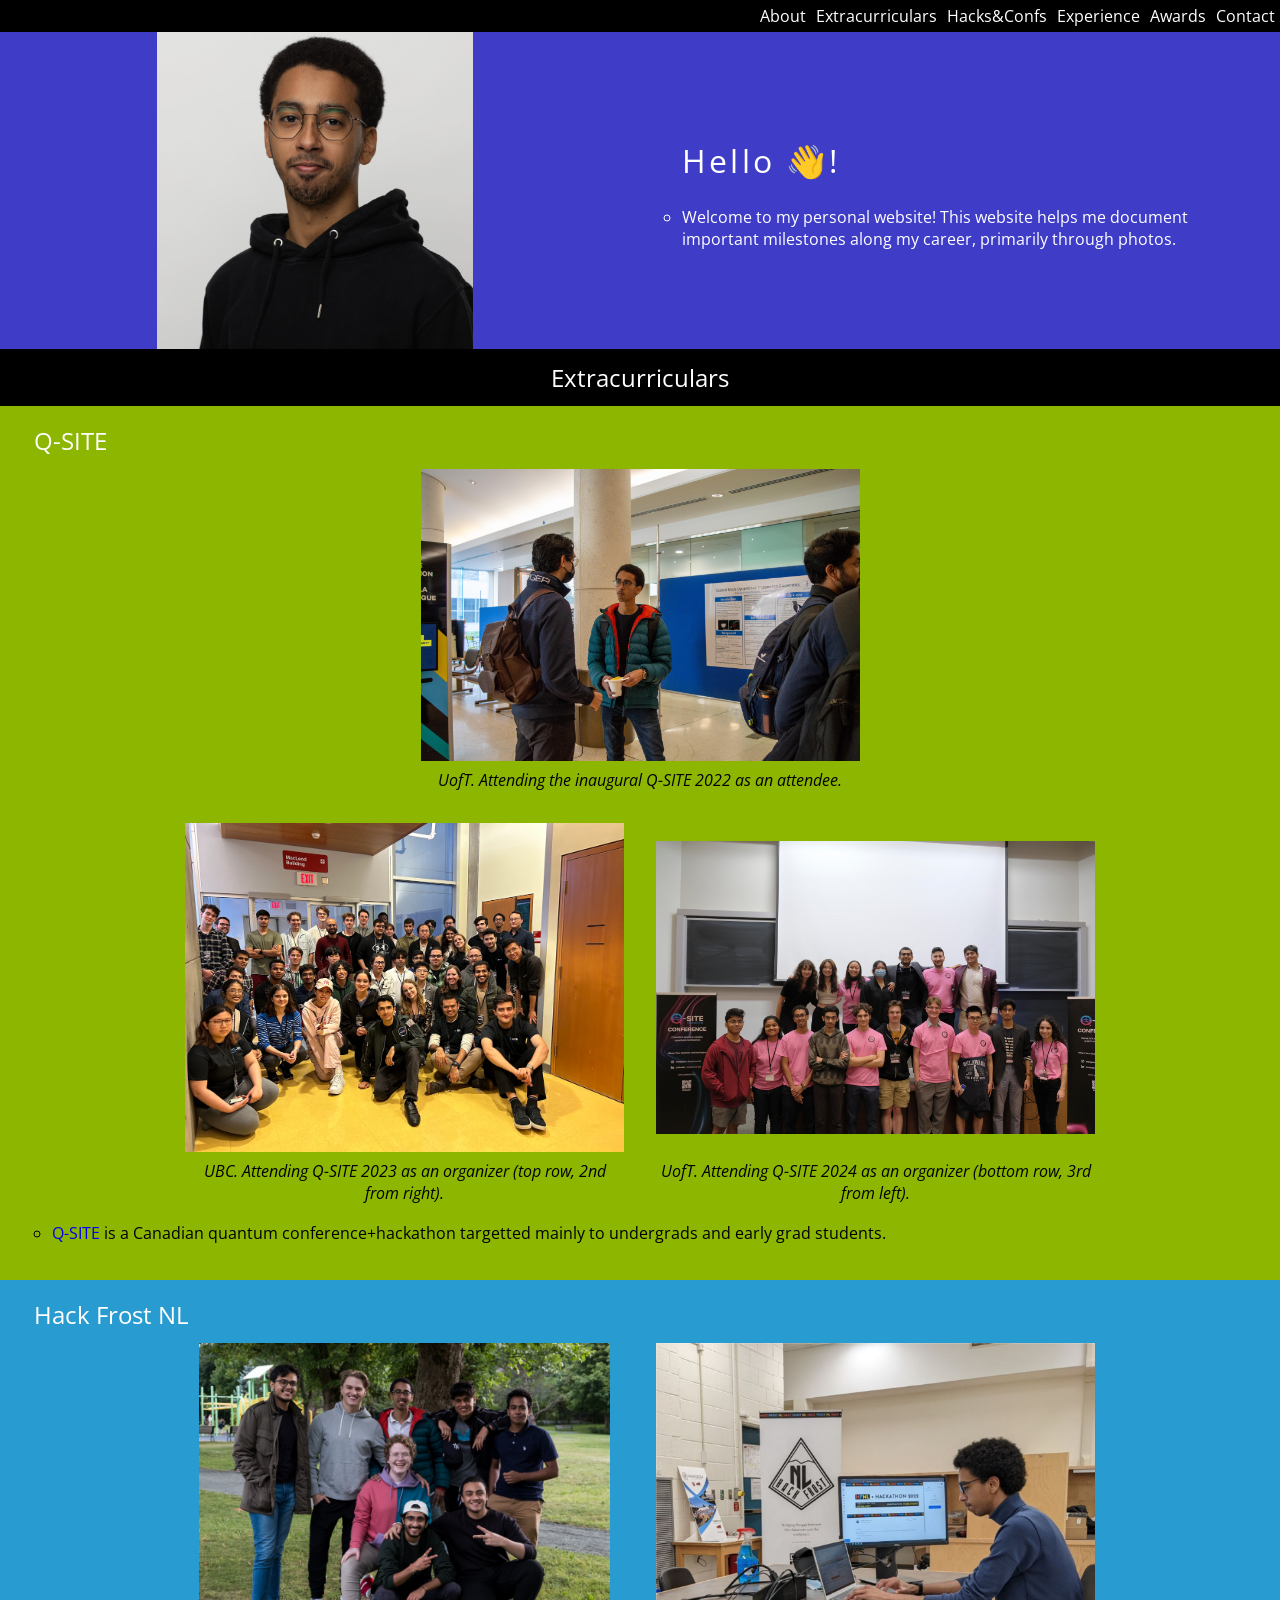
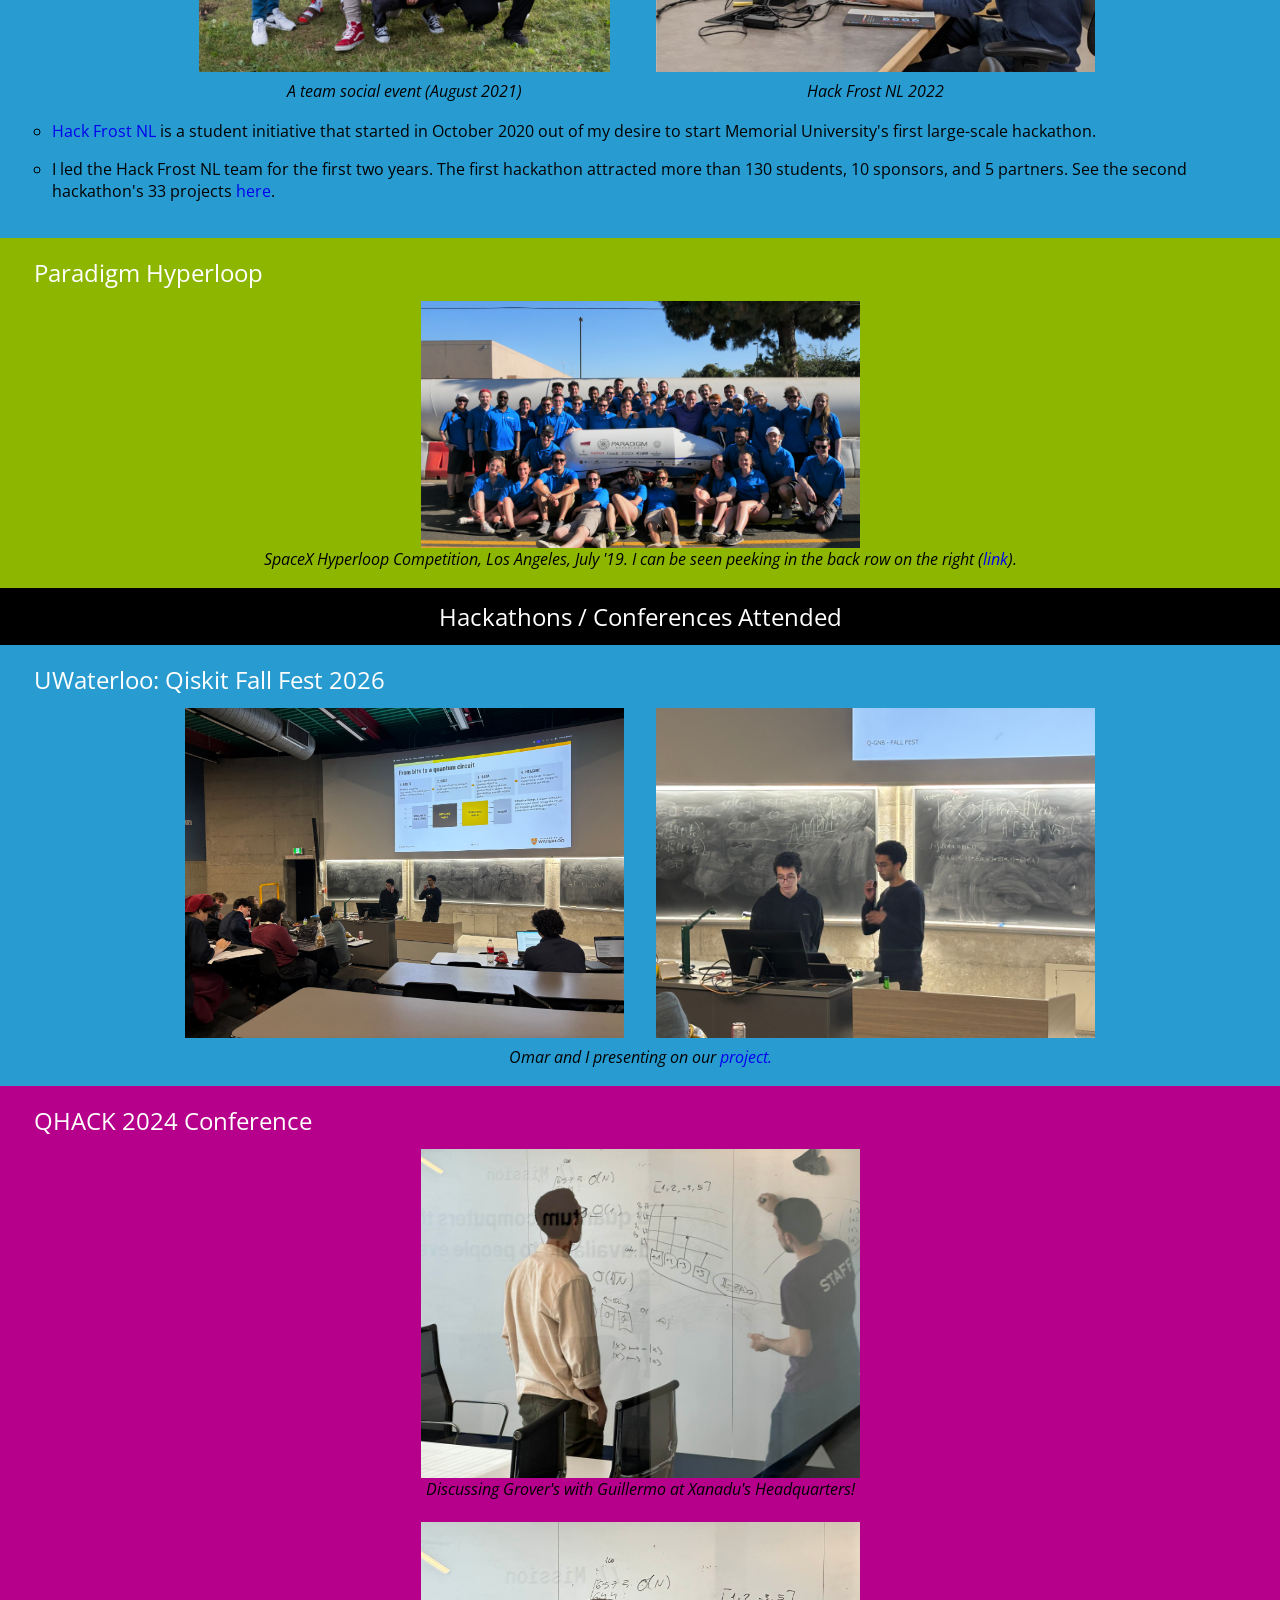
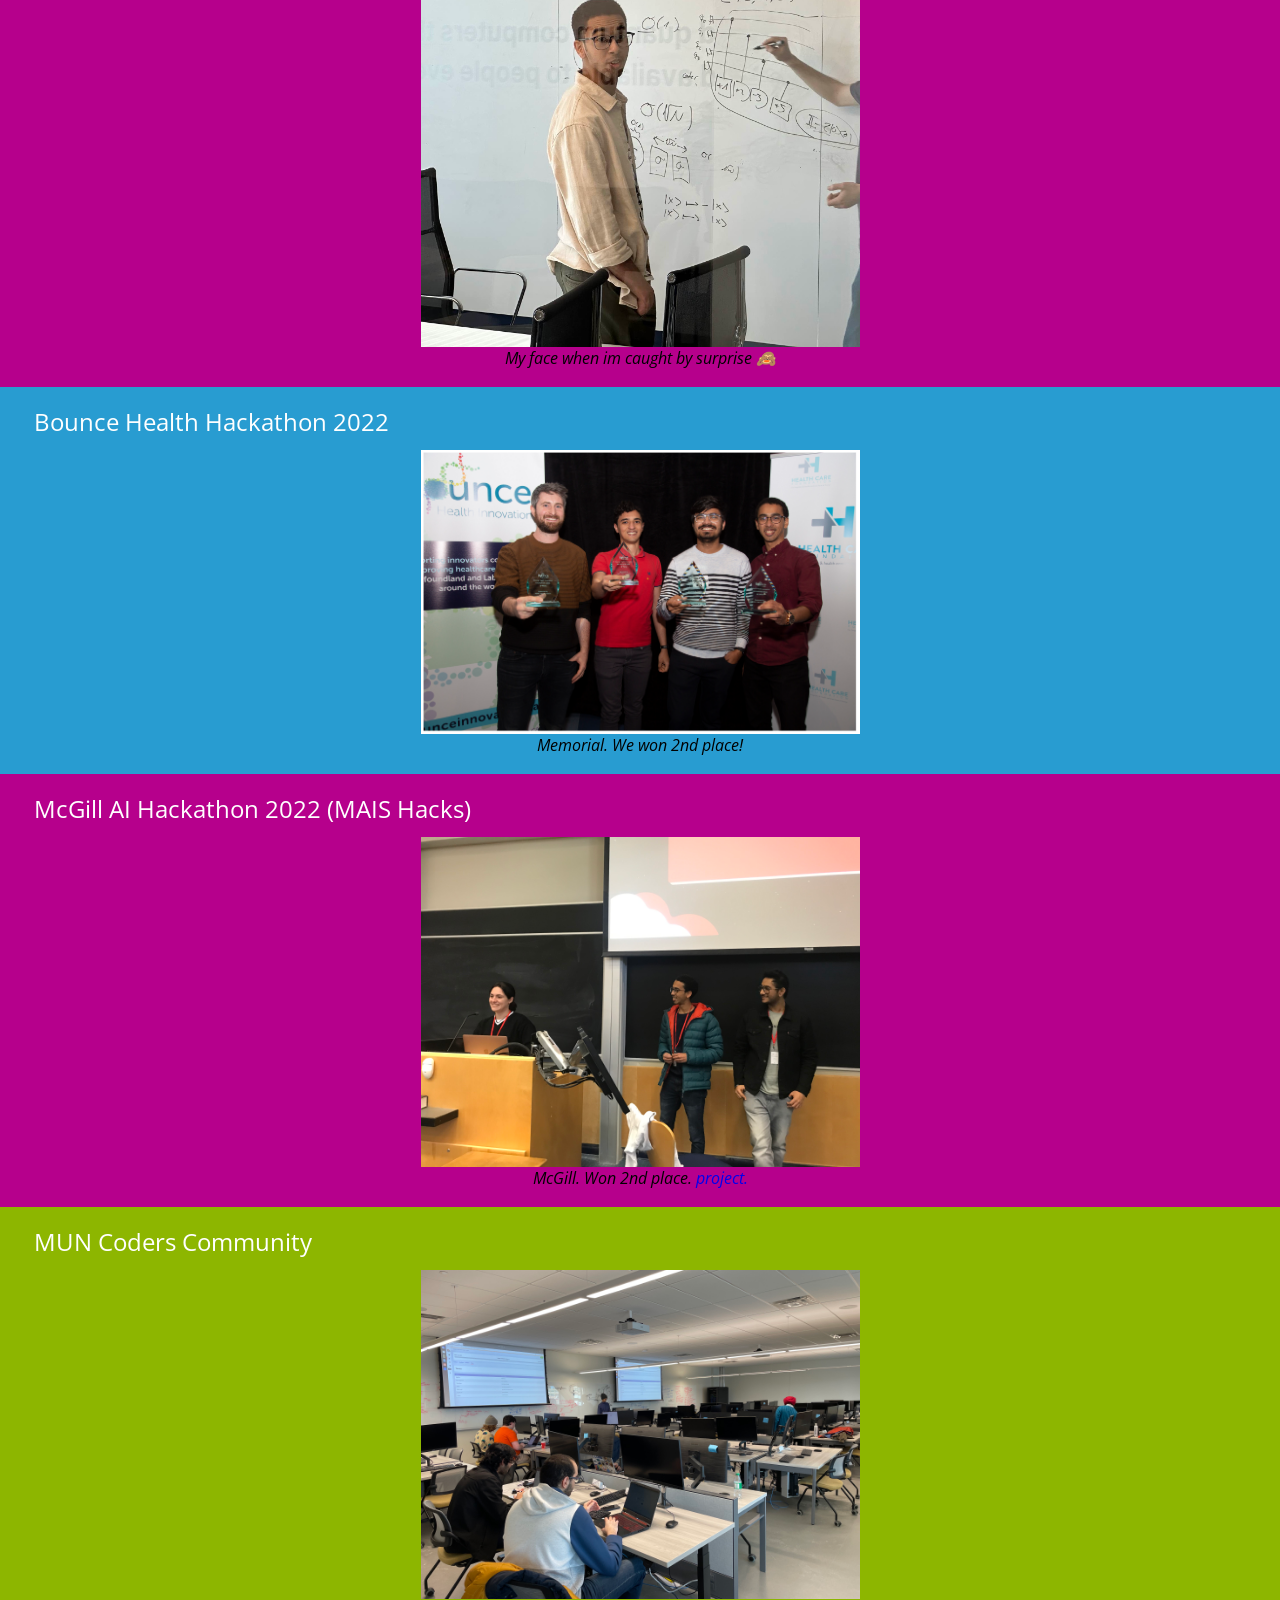
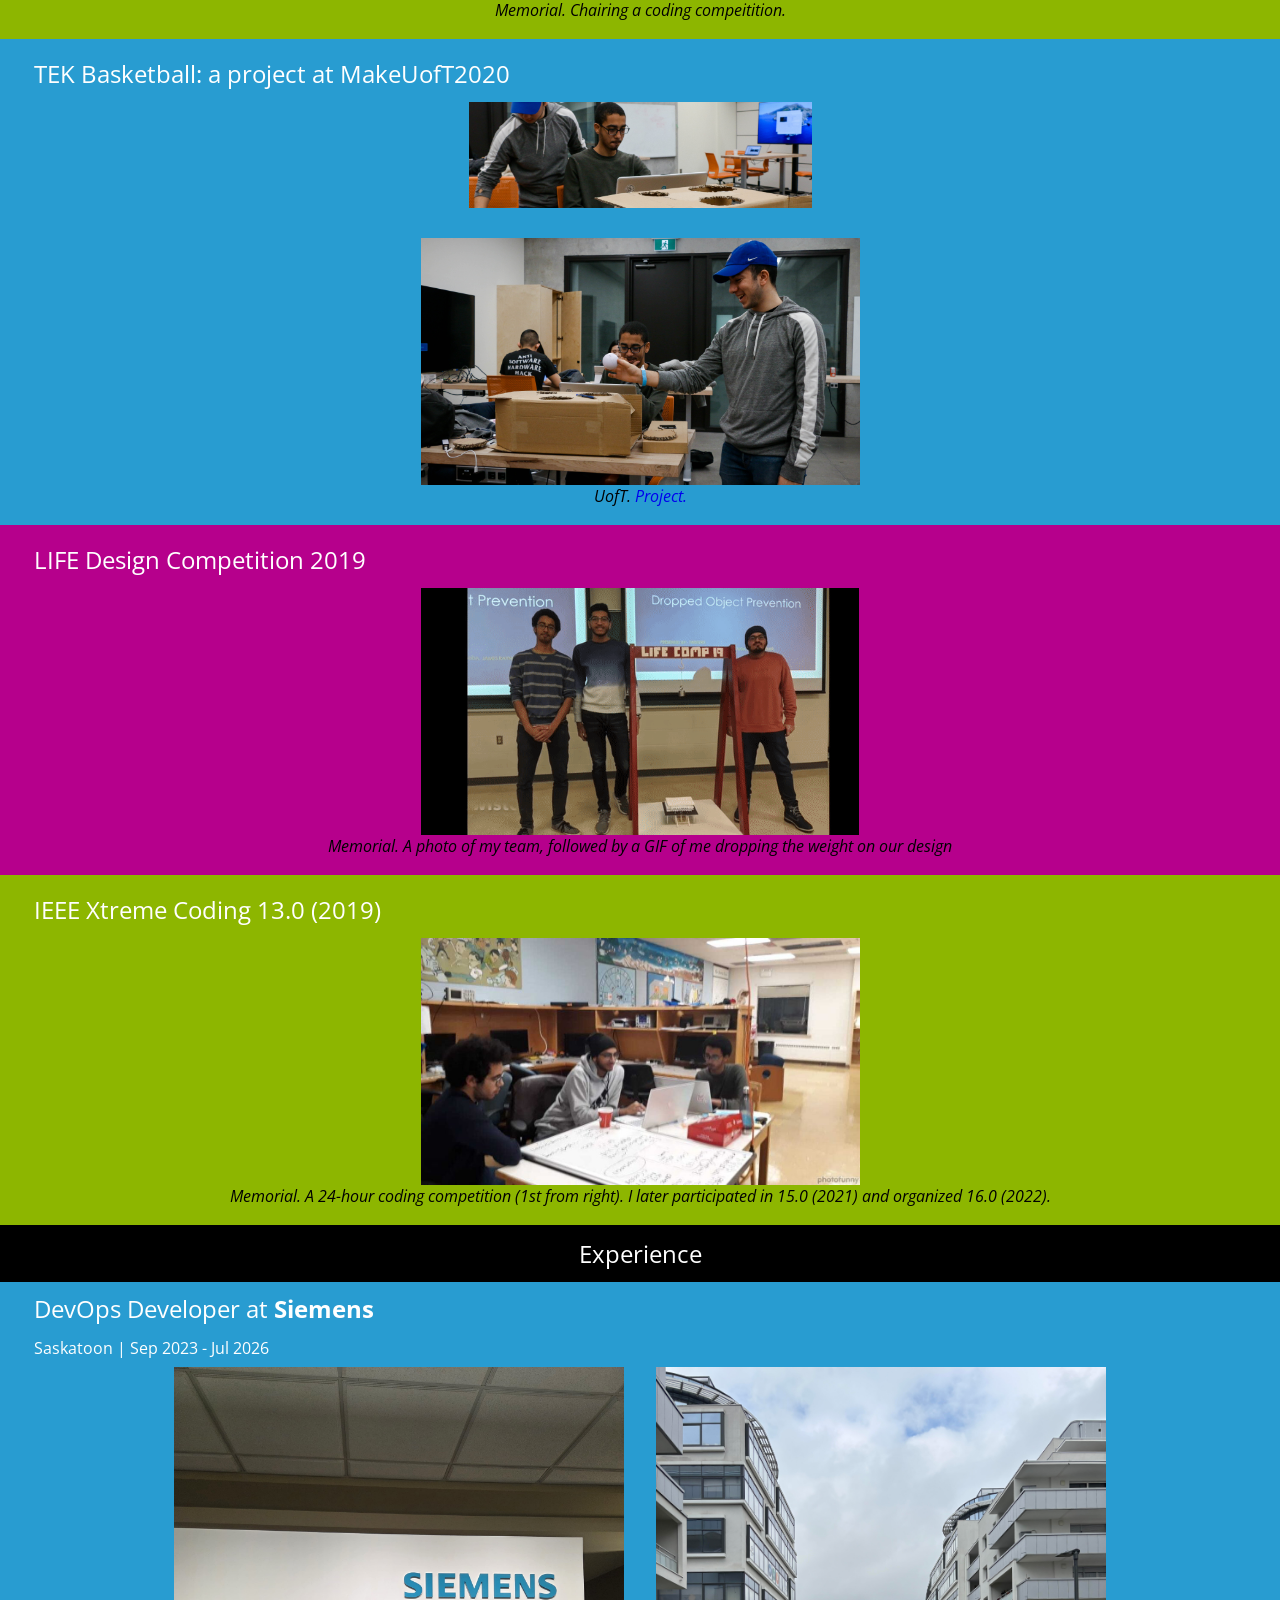
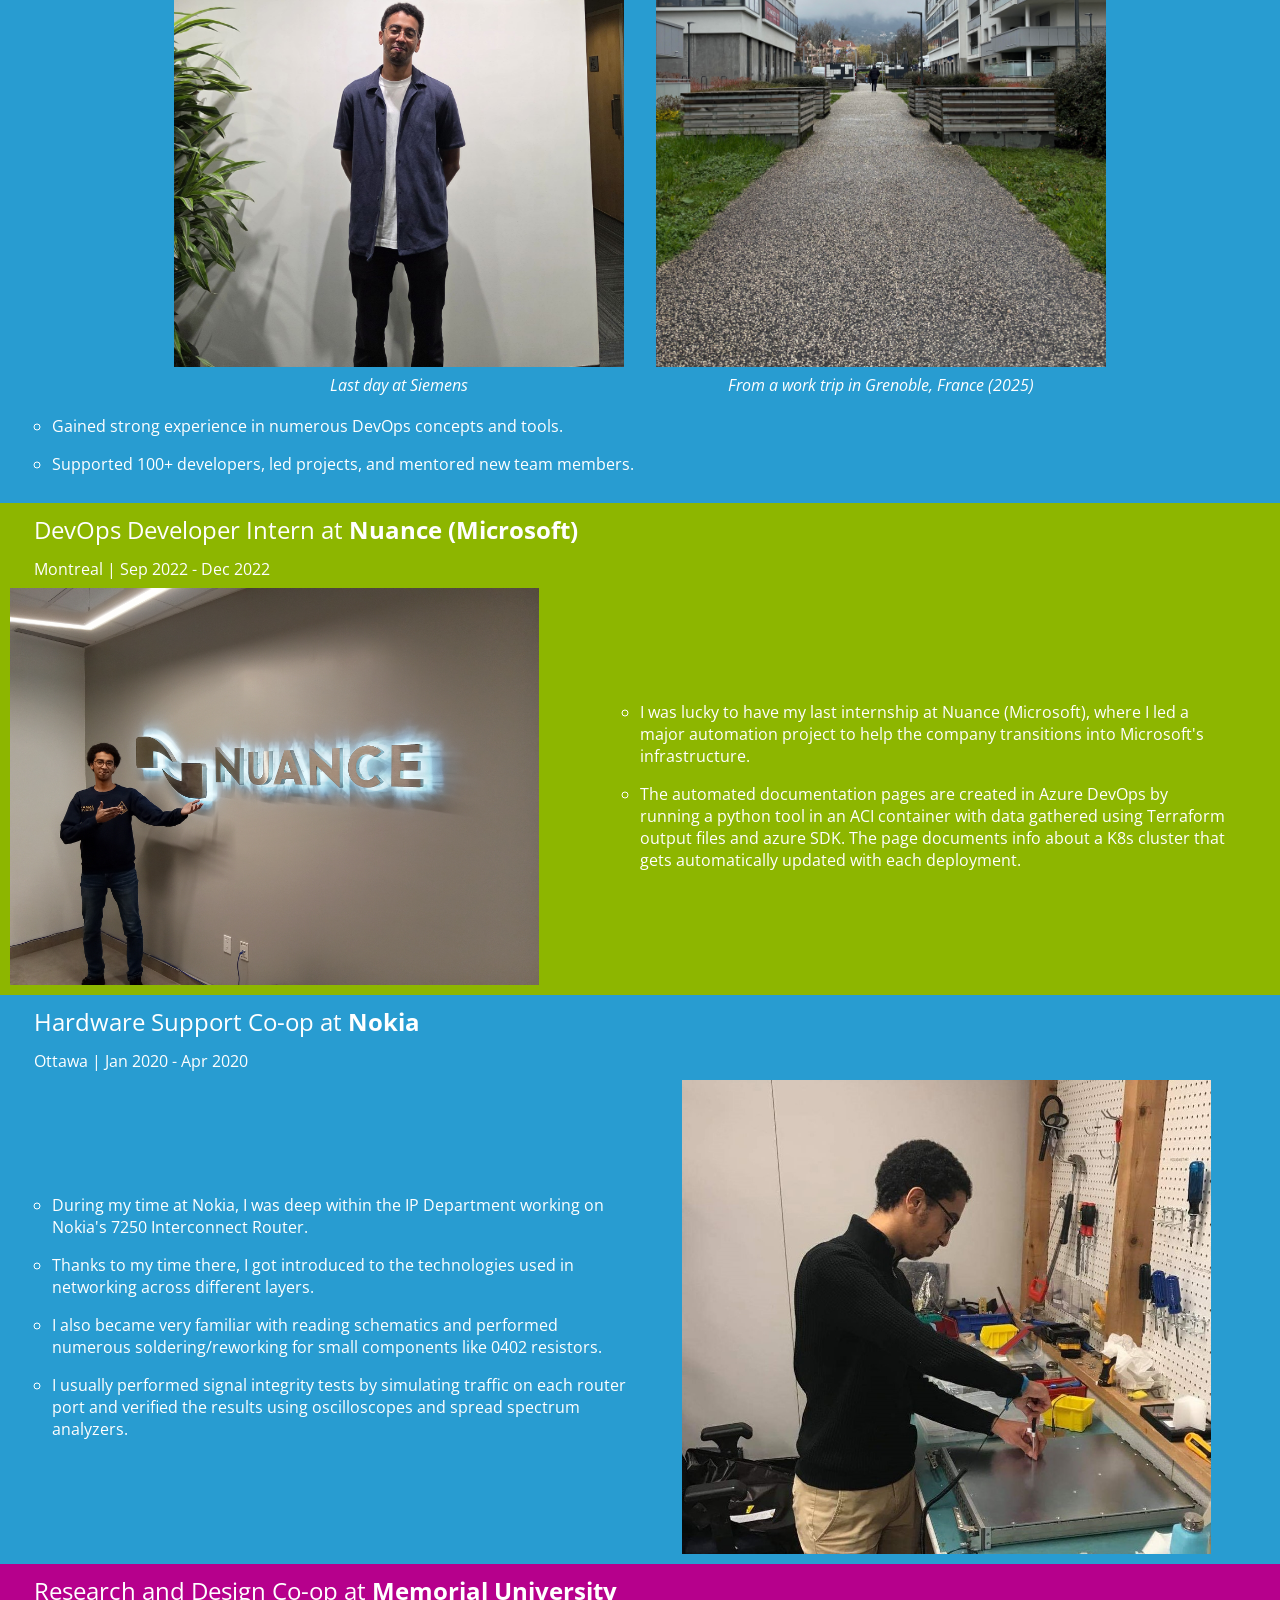
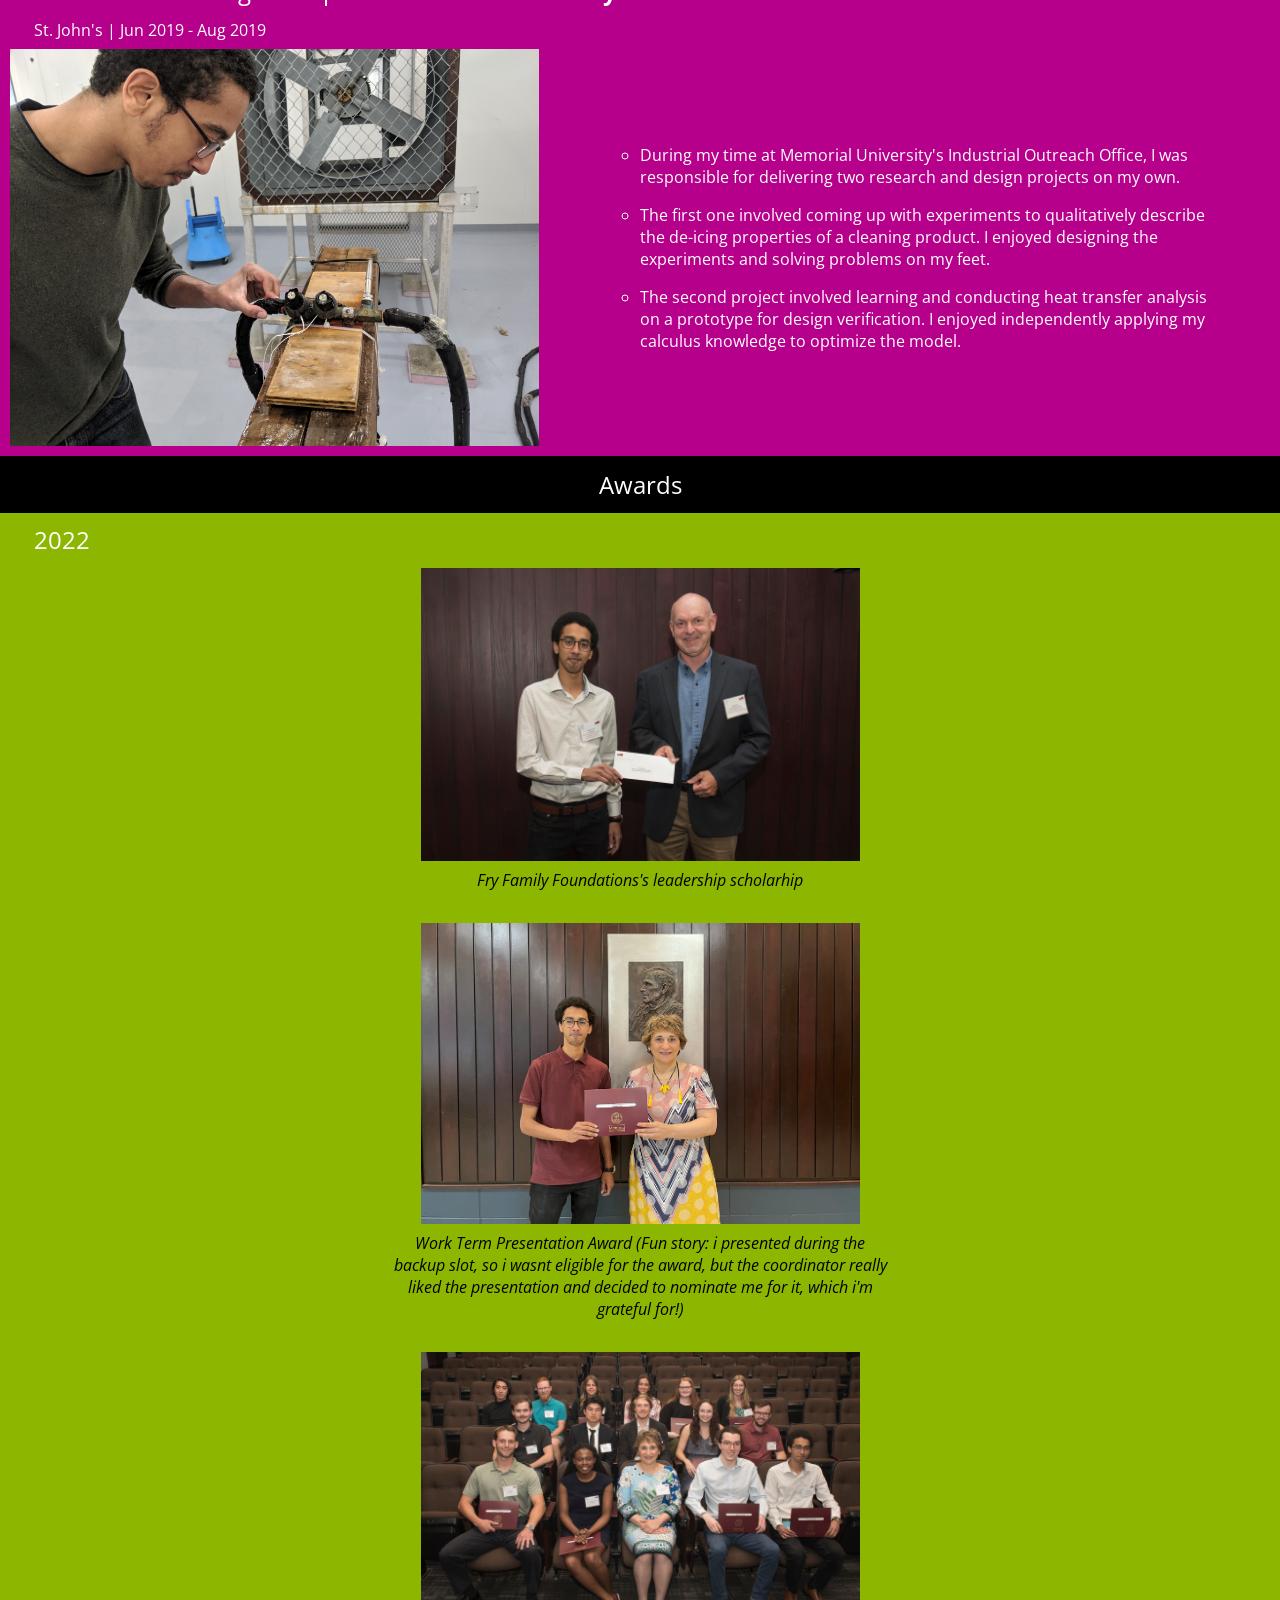
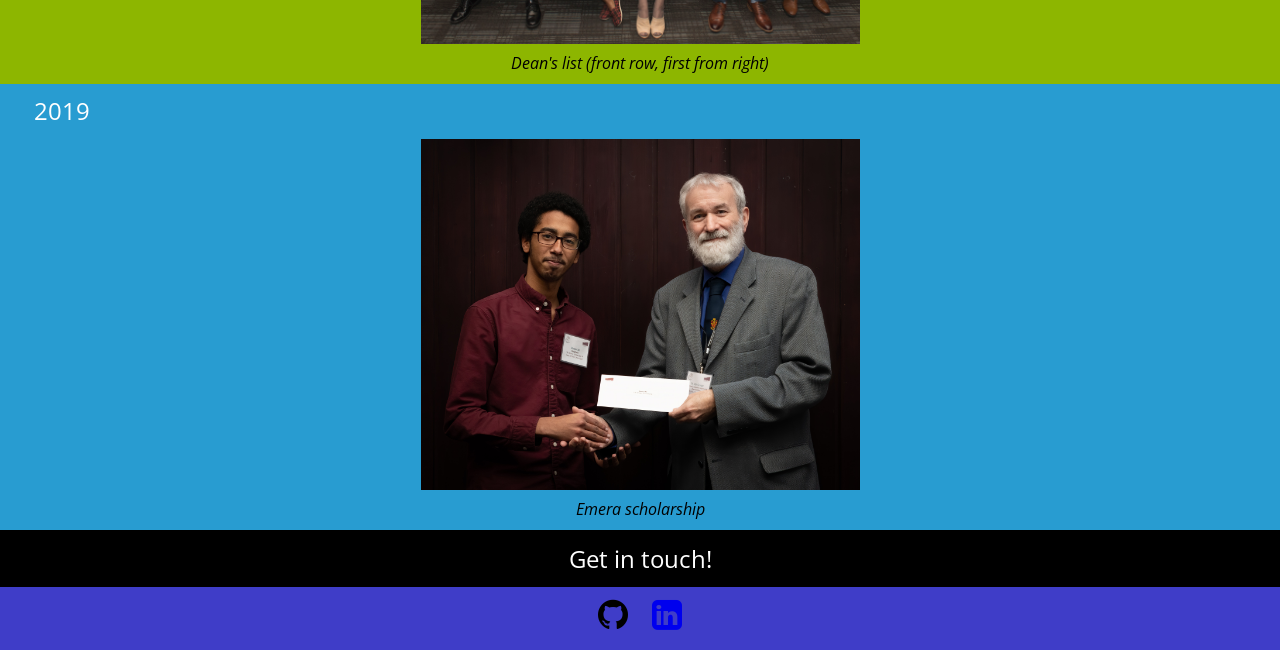
==== commit 02d1c19e: "Add awards section and a few more photo" ====
--- a/index.html
+++ b/index.html
@@ -19,6 +19,7 @@
 				<li><a href="#extracurriculars" class ="white-link">Extracurriculars</a></li>
 				<li><a href="#hacks" class ="white-link">Hacks&Confs</a></li>
 				<li><a href="#experience" class ="white-link">Experience</a></li>
+				<li><a href="#awards" class="white-link">Awards</a></li>
 				<li><a href="#contact" class ="white-link">Contact</a></li>
 			</ul>	
 		</nav>
@@ -48,17 +49,21 @@
 							<div class="qsite-photos">
 								<figure>
 									<img src="/static/img/qsite_2022.jpg"/>
-									<figcaption><i>Attending the inaugural Q-SITE 2022 as an attendee. UofT.</i></figcaption>
+									<figcaption><i>UofT. Attending the inaugural Q-SITE 2022 as an attendee.</i></figcaption>
 								</figure>
 								<figure>
 									<img src="/static/img/qsite_2023.jpg"/>
-									<figcaption><i>Attending Q-SITE 2023 as an organizer (top row, 2nd from right). UBC.</i></figcaption>
+									<figcaption><i>UBC. Attending Q-SITE 2023 as an organizer (top row, 2nd from right).</i></figcaption>
 								</figure>
 								<figure>
 									<img src="/static/img/qsite_2024.jpg"/>
-									<figcaption><i>Attending Q-SITE 2024 as an organizer (bottom row, 3rd from left). UofT.</i></figcaption>
-								</figure>
-							</div>
+									<figcaption><i>UofT. Attending Q-SITE 2024 as an organizer (bottom row, 3rd from left).</i></figcaption>
+								</figure>
+							</div>
+
+							<ul class ="bullet-points">
+								<li><a href="https://www.qsiteconf.ca/">Q-SITE</a> is a Canadian quantum conference+hackathon targetted mainly to undergrads and early grad students.</li>
+							</ul>
 							
 						</li>
 					</div>
@@ -66,14 +71,19 @@
 					<div class = "item-2 extracurricular-item">
 						<li>
 							<div class = "item-title"> <a href="https://hackfrostnl.ca/">Hack Frost NL</a> </div>
-							<div class = "flex-column">
-									<img src="/static/img/Hack Frost team photo.jpg" class="reduced-width-extra"/> 
-									<i>A photo of some team members during a team social in August 2021</i>
+							<div class="hack-frost-photos">
+								<figure>
+									<img src="/static/img/Hack Frost team photo.jpg"/>
+									<figcaption><i>A team social event (August 2021)</i></figcaption>
+								</figure>
+								<figure>
+									<img src="/static/img/hfnl_2022.jpeg"/>
+									<figcaption><i>Hack Frost NL 2022</i></figcaption>
+								</figure>
 							</div>
 							<ul class ="bullet-points">
 								<li><a href="https://hackfrostnl.ca/">Hack Frost NL</a> is a student initiative that started in October 2020 out of my desire to start Memorial University's first large-scale hackathon.
-								<li>I led the Hack Frost NL team for the first two years: planning the overall strategy, ensuring that the team is on-track, and that both students and organizers are getting value out of the events.</li>
-								<li>The first hackathon we did attracted more than 130 bright students, 10 sponsors, and 5 partners. See the second hackathon's 33 projects <a href = "https://hack-frost-nl-2-0.devpost.com/project-gallery">here</a></li> 
+								<li>I led the Hack Frost NL team for the first two years. The first hackathon attracted more than 130 students, 10 sponsors, and 5 partners. See the second hackathon's 33 projects <a href = "https://hack-frost-nl-2-0.devpost.com/project-gallery">here</a>.</li> 
 							</ul>
 							
 						</li>
@@ -148,7 +158,7 @@
 							<div class = "item-title"> Bounce Health Hackathon 2022</div>
 							<div class = "flex-column">
 								<img src="/static/img/Bounce_Hack.jpeg"  width="50%"/>
-								<i>St. John's, Newfoundland. We won 2nd place!</i>
+								<i>Memorial. We won 2nd place!</i>
 							</div>		
 						</li>
 					</div>
@@ -159,8 +169,18 @@
 							<div class = "justify-left">	
 								<div class = "flex-column">
 										<img src="/static/img/mais_hacks.jpg" width="50%"/>
-										<i>Won 2nd place. <a href = "https://devpost.com/software/project_name">project.</a></i>
+										<i>McGill. Won 2nd place. <a href = "https://devpost.com/software/project_name">project.</a></i>
 								</div>
+							</div>
+						</li>
+					</div>
+
+					<div class = "project-item item-1">
+						<li>
+							<div class = "item-title">MUN Coders Community</div>
+							<div class = "flex-column">
+								<img src="/static/img/munc2.jpg" />
+								<i>Memorial. Chairing a coding compeitition.</i>
 							</div>
 						</li>
 					</div>
@@ -182,7 +202,17 @@
 							<div class = "item-title"> LIFE Design Competition 2019</div>
 							<div class = "flex-column">
 								<img src="/static/img/LIFEcomp2019.gif" />
-								<i>A photo of my team, followed by a GIF of me dropping the weight on our design</i>
+								<i>Memorial. A photo of my team, followed by a GIF of me dropping the weight on our design</i>
+							</div>
+						</li>
+					</div>
+
+					<div class = "project-item item-1">
+						<li>
+							<div class = "item-title"> IEEE Xtreme Coding 13.0 (2019)</div>
+							<div class = "flex-column">
+								<img src="/static/img/ieee_xtreme_13.jpg" />
+								<i>Memorial. A 24-hour coding competition (1st from right). I later participated in 15.0 (2021) and organized 16.0 (2022).</i>
 							</div>
 						</li>
 					</div>
@@ -196,16 +226,20 @@
 					<li class = "coop-item item-2">
 						<div class = "item-title">DevOps Developer at <b>Siemens</b></div>
 						<div class = "dates">Saskatoon | Sep 2023 - Jul 2026</div>
-						<div class="photo-and-text">
-							<ul class ="bullet-points flex-left">
-								<li>Gained strong experience in numerous DevOps concepts and tools.</li>
-								<li>Supported 100+ developers, led projects, and mentored new team members.</li>
-							</ul>
-							<figure class="image-container experience-photo">
+						<div class="siemens-photos">
+							<figure class="experience-photo">
 								<img src="/static/img/Siemens.jpeg" style="width: 450px; max-width: 100%; height: auto;"/>
-								<figcaption style="padding-top: 12px; line-height: 1.5;"><i>Last day at Siemens</i></figcaption>
-							</figure>
-						</div>
+								<figcaption><i>Last day at Siemens</i></figcaption>
+							</figure>
+							<figure class="experience-photo">
+								<img src="/static/img/grenoble.jpg" style="width: 450px; max-width: 100%; height: auto;"/>
+								<figcaption><i>From a work trip in Grenoble, France (2025)</i></figcaption>
+							</figure>
+						</div>
+						<ul class="bullet-points flex-left">
+							<li>Gained strong experience in numerous DevOps concepts and tools.</li>
+							<li>Supported 100+ developers, led projects, and mentored new team members.</li>
+						</ul>
 					</li>
 
 					<li class = "coop-item item-1">
@@ -257,6 +291,39 @@
 				</ul>
 			</section>
 
+			<section id="awards">
+				<div class="section-title">Awards</div>
+				<ul>
+					<li class="project-item item-1">
+						<div class="item-title">2022</div>
+						<div class="award-photos">
+							<figure>
+								<img src="/static/img/awards_FFF_scholarship.jpg" width="90%"/>
+								<figcaption><i>Fry Family Foundations's leadership scholarhip</i></figcaption>
+							</figure>
+							<figure>
+								<img src="/static/img/awards_WT_presentation_T7.jpg" width="90%"/>
+								<figcaption><i>Work Term Presentation Award (Fun story: i presented during the backup slot, so i wasnt eligible for the award, but the coordinator really liked the presentation and decided to nominate me for it, which i'm grateful for!)</i></figcaption>
+							</figure>
+							<figure>
+								<img src="/static/img/awards_deans_List_T7.jpg" width="90%"/>
+								<figcaption><i>Dean's list (front row, first from right)</i></figcaption>
+							</figure>
+						</div>
+					</li>
+
+					<li class="project-item item-2">
+						<div class="item-title">2019</div>
+						<div class="award-photos">
+							<figure>
+								<img src="/static/img/emera_scholarship_2019.jpg" width="90%"/>
+								<figcaption><i>Emera scholarship</i></figcaption>
+							</figure>
+						</div>
+					</li>
+				</ul>
+			</section>
+
 			<div class="section-title">Get in touch!</div>
 			<div class="contact" id="contact">
 				<!-- <form action="https://formspree.io/f/meqvngwo" method="POST">
--- a/styles.css
+++ b/styles.css
@@ -68,6 +68,28 @@
     line-height: 0;
  }
 
+.siemens-photos {
+    display: grid;
+    grid-template-columns: repeat(2, minmax(0, 1fr));
+    gap: 2em;
+    max-width: 932px;
+    margin: 0 auto;
+    color: white;
+}
+
+.siemens-photos .experience-photo {
+    display: grid;
+    grid-template-rows: auto auto;
+    align-content: start;
+    gap: 6px;
+    justify-items: center;
+    text-align: center;
+}
+
+.siemens-photos img {
+    align-self: center;
+}
+
 .experience-photo {
     display: flex;
     flex-direction: column;
@@ -148,6 +170,58 @@
 .qiskit-photos figcaption {
     grid-column: 1 / -1;
     text-align: center;
+}
+
+.hack-frost-photos {
+    display: grid;
+    grid-template-columns: repeat(2, minmax(0, 1fr));
+    gap: 2em;
+    max-width: 910px;
+    margin: 0 auto;
+}
+
+.hack-frost-photos figure {
+    margin: 0;
+    text-align: center;
+}
+
+.hack-frost-photos img {
+    display: block;
+    width: 100%;
+    max-width: 100%;
+    aspect-ratio: 4 / 3;
+    object-fit: contain;
+}
+
+.hack-frost-photos figcaption {
+    margin-top: 0.5em;
+}
+
+.award-photos {
+    display: grid;
+    grid-template-columns: minmax(0, 1fr);
+    gap: 2em;
+    max-width: 1100px;
+    margin: 0 auto;
+}
+
+.award-photos img {
+    display: block;
+    width: 439px;
+    max-width: 100%;
+    height: auto;
+    margin: 0 auto;
+}
+
+.award-photos figure {
+    margin: 0;
+    text-align: center;
+}
+
+.award-photos figcaption {
+    max-width: 500px;
+    overflow-wrap: anywhere;
+    margin: 0.5em auto 0;
 }
 
 .reduced-width{
@@ -214,6 +288,7 @@
 
  .coop-item {
     padding: 10px;
+    color: white;
  }
 
 .item-1{
